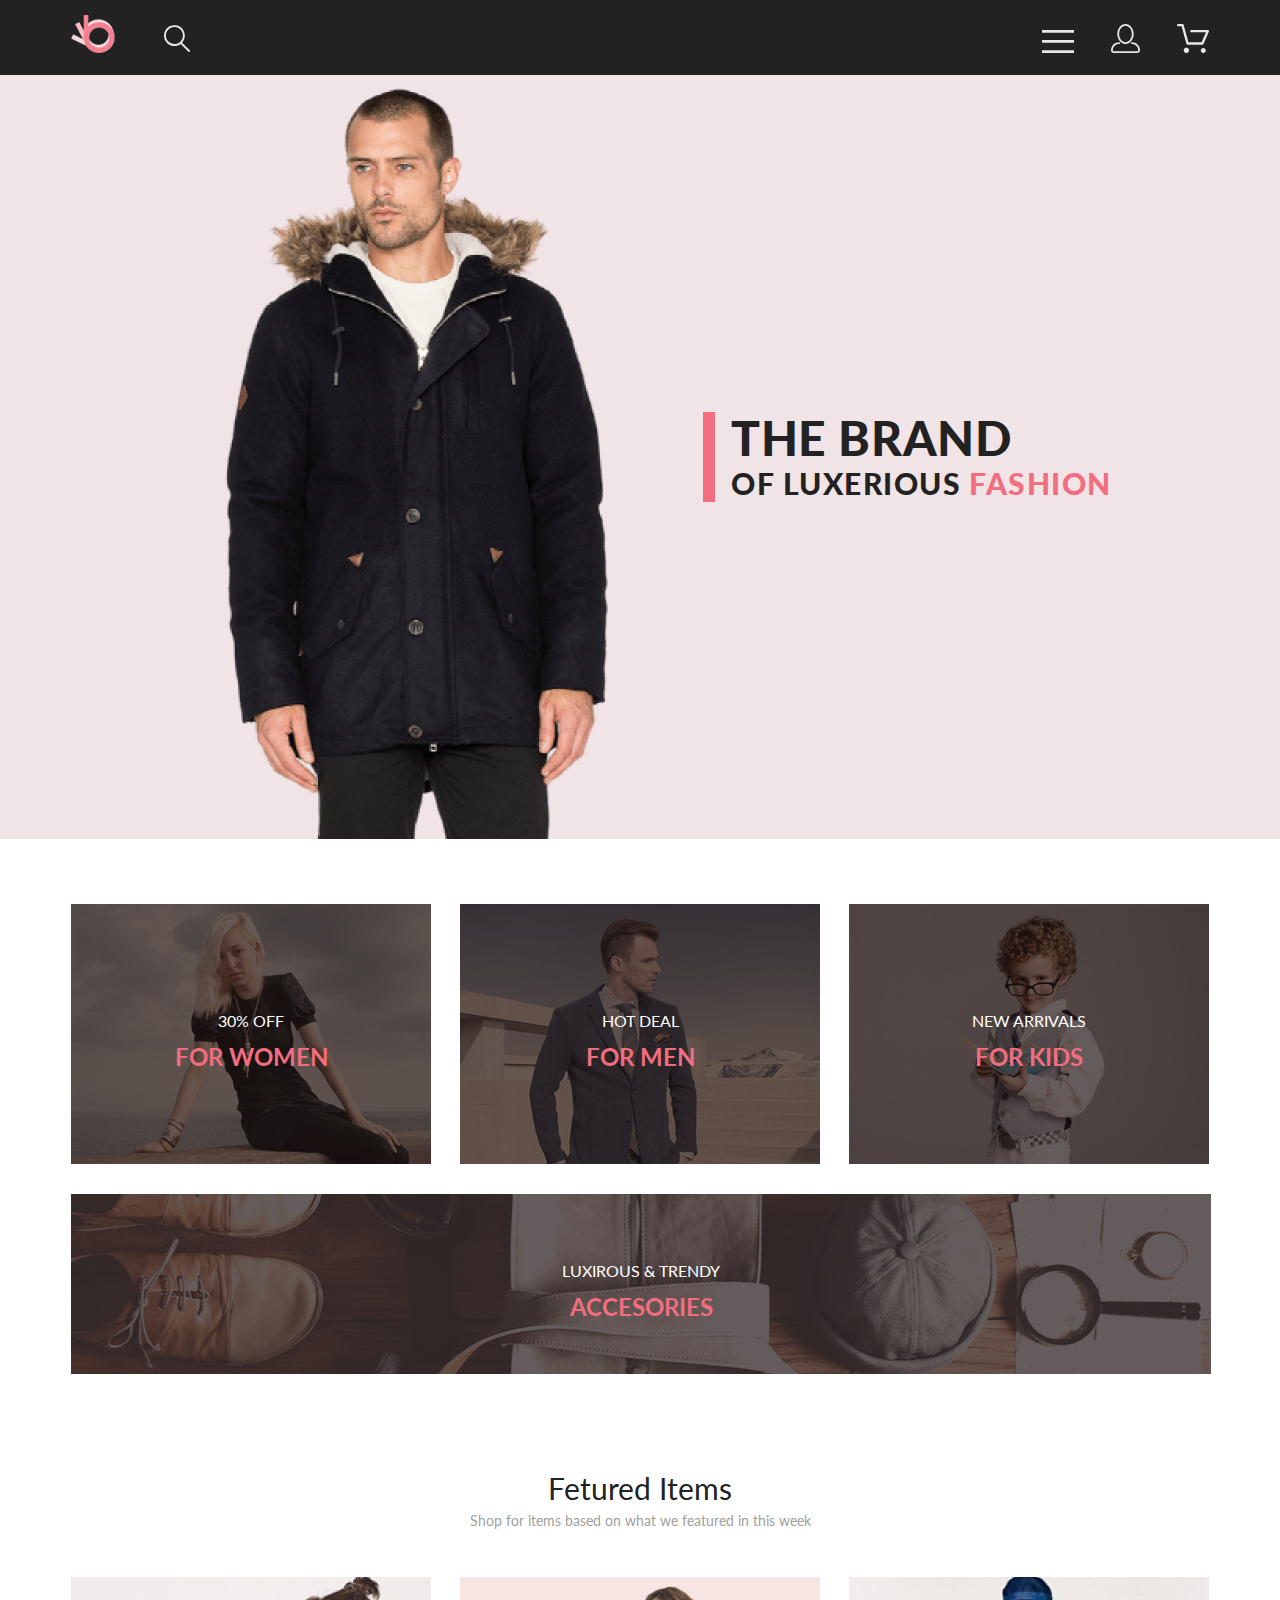
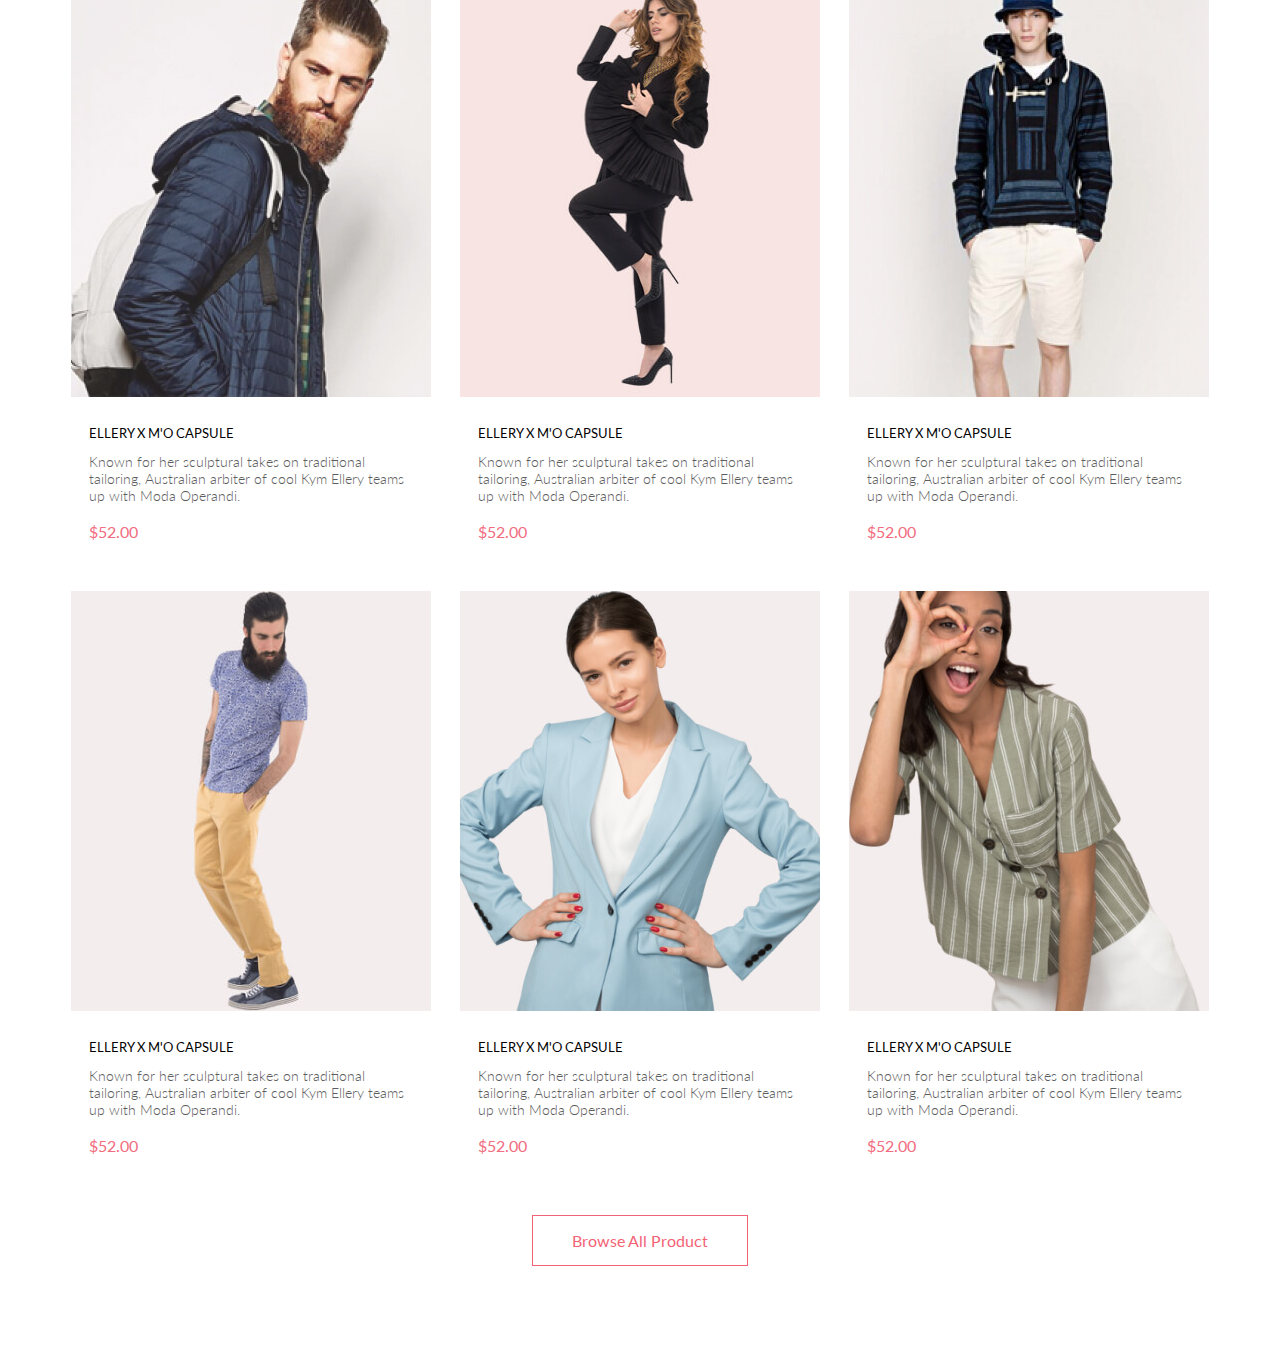
==== index.html @ b32abc44 "lesson-1" ====
<!DOCTYPE html>
<html lang="en">
<head>
    <meta charset="UTF-8">
    <meta http-equiv="X-UA-Compatible" content="IE=edge">
    <meta name="viewport" content="width=device-width, initial-scale=1.0">
    <title>THE BRAND OF LUXERIOUS FASHION</title>
    <link rel="preconnect" href="https://fonts.gstatic.com">
    <link href="https://fonts.googleapis.com/css2?family=Lato:wght@300;400;900&display=swap" rel="stylesheet">
    <link rel="stylesheet" href="css/style.css">
</head>
<body>
    <header class="header center">
        <div class="header__left">
            <a href="#" class="logo"><img src="img/logo.png" alt="logo"></a>
            <svg width="27" height="28" viewBox="0 0 27 28" fill="none" xmlns="http://www.w3.org/2000/svg">
                <path d="M19.0596 17.6259C20.6713 15.8658 21.6282 13.6048 21.7698 11.2225C21.9113 8.84018 21.2288 6.48173 19.8369 4.54318C18.445 2.60463 16.4285 1.20404 14.126 0.576619C11.8234 -0.0508009 9.3751 0.13316 7.19217 1.09761C5.00923 2.06205 3.22463 3.74825 2.13804 5.87302C1.05145 7.9978 0.729054 10.4318 1.225 12.7661C1.72094 15.1005 3.00501 17.1932 4.86158 18.6927C6.71814 20.1922 9.03413 21.0072 11.4206 21.0009C13.673 21.004 15.8645 20.27 17.6606 18.9109L25.4086 26.7179C25.4941 26.807 25.5965 26.8781 25.7099 26.927C25.8232 26.9759 25.9452 27.0017 26.0686 27.0029C26.1923 27.0033 26.3148 26.9782 26.4283 26.9292C26.5419 26.8801 26.6441 26.8082 26.7286 26.7179C26.9025 26.537 26.9997 26.2958 26.9997 26.0449C26.9997 25.794 26.9025 25.5528 26.7286 25.3719L19.0596 17.6259ZM2.88662 10.5009C2.89946 8.81563 3.41094 7.17187 4.35659 5.77685C5.30224 4.38183 6.63972 3.29801 8.20044 2.662C9.76115 2.02599 11.4752 1.86627 13.1266 2.20298C14.7779 2.53969 16.2926 3.35775 17.4797 4.55404C18.6668 5.75033 19.4732 7.27129 19.7972 8.92519C20.1212 10.5791 19.9483 12.2919 19.3002 13.8476C18.6522 15.4034 17.5581 16.7325 16.1559 17.6674C14.7536 18.6023 13.1059 19.1011 11.4206 19.1009C9.14916 19.0901 6.97482 18.1784 5.37484 16.566C3.77486 14.9537 2.87998 12.7724 2.88662 10.5009Z" fill="#E8E8E8"/>
            </svg>
        </div>
        <div class="header__right">
            <svg width="32" height="23" viewBox="0 0 32 23" fill="none" xmlns="http://www.w3.org/2000/svg">
                <path d="M0 23V20.31H32V23H0ZM0 12.76V10.07H32V12.76H0ZM0 2.69V0H32V2.69H0Z" fill="#E8E8E8"/>
            </svg>
            <svg width="29" height="29" viewBox="0 0 29 29" fill="none" xmlns="http://www.w3.org/2000/svg">
                <path d="M14.5 19.937C19 19.937 22.656 15.464 22.656 9.968C22.656 4.472 19 0 14.5 0C13.3631 0.0217413 12.2463 0.303398 11.2351 0.823397C10.2239 1.34339 9.34507 2.08794 8.66602 3C7.12663 4.99573 6.30819 7.45381 6.34399 9.974C6.34399 15.465 10 19.937 14.5 19.937ZM14.5 1.813C18 1.813 20.844 5.472 20.844 9.969C20.844 14.466 17.998 18.125 14.5 18.125C11.002 18.125 8.15603 14.465 8.15503 9.969C8.15403 5.473 11 1.813 14.5 1.813ZM20.844 18.125C20.6036 18.125 20.373 18.2205 20.203 18.3905C20.033 18.5605 19.9375 18.7911 19.9375 19.0315C19.9375 19.2719 20.033 19.5025 20.203 19.6725C20.373 19.8425 20.6036 19.938 20.844 19.938C22.526 19.9399 24.1386 20.6088 25.3279 21.7982C26.5172 22.9875 27.1861 24.6 27.188 26.282C27.1875 26.5221 27.0918 26.7523 26.922 26.9221C26.7522 27.0918 26.5221 27.1875 26.282 27.188H2.71997C2.47985 27.1875 2.24975 27.0918 2.07996 26.9221C1.91016 26.7523 1.81449 26.5221 1.81396 26.282C1.81608 24.6001 2.48517 22.9877 3.67444 21.7985C4.86371 20.6092 6.47608 19.9401 8.15796 19.938C8.39824 19.938 8.62868 19.8425 8.79858 19.6726C8.96849 19.5027 9.06396 19.2723 9.06396 19.032C9.06396 18.7917 8.96849 18.5613 8.79858 18.3914C8.62868 18.2215 8.39824 18.126 8.15796 18.126C5.99541 18.1279 3.92201 18.9875 2.39258 20.5164C0.863144 22.0453 0.00264777 24.1185 0 26.281C0.000794067 27.0019 0.287502 27.693 0.797241 28.2027C1.30698 28.7125 1.99811 28.9992 2.71899 29H26.282C27.0027 28.9989 27.6936 28.7121 28.2031 28.2024C28.7126 27.6927 28.9992 27.0017 29 26.281C28.9974 24.1187 28.1372 22.0457 26.6083 20.5168C25.0793 18.9878 23.0063 18.1276 20.844 18.125Z" fill="#E8E8E8"/>
            </svg>
            <svg width="32" height="29" viewBox="0 0 32 29" fill="none" xmlns="http://www.w3.org/2000/svg">
                <path d="M26.2009 29C25.5532 28.9738 24.9415 28.6948 24.4972 28.2227C24.0529 27.7506 23.8114 27.1232 23.8245 26.475C23.8376 25.8269 24.1043 25.2097 24.5673 24.7559C25.0303 24.3022 25.6527 24.048 26.301 24.048C26.9493 24.048 27.5717 24.3022 28.0347 24.7559C28.4977 25.2097 28.7644 25.8269 28.7775 26.475C28.7906 27.1232 28.549 27.7506 28.1047 28.2227C27.6604 28.6948 27.0488 28.9738 26.401 29H26.2009ZM6.75293 26.32C6.75293 25.79 6.91011 25.2718 7.20459 24.8311C7.49907 24.3904 7.91764 24.0469 8.40735 23.844C8.89705 23.6412 9.43594 23.5881 9.95581 23.6915C10.4757 23.7949 10.9532 24.0502 11.328 24.425C11.7028 24.7998 11.9581 25.2773 12.0615 25.7972C12.1649 26.317 12.1118 26.8559 11.9089 27.3456C11.7061 27.8353 11.3626 28.2539 10.9219 28.5483C10.4812 28.8428 9.96304 29 9.43298 29C9.08087 29.0003 8.73212 28.9311 8.40674 28.7966C8.08136 28.662 7.78569 28.4646 7.53662 28.2158C7.28755 27.9669 7.09001 27.6713 6.9552 27.3461C6.82039 27.0208 6.75098 26.6721 6.75098 26.32H6.75293ZM10.553 20.686C10.2935 20.6868 10.0409 20.6024 9.83411 20.4457C9.62727 20.2891 9.47758 20.0689 9.40796 19.819L4.57495 2.36401H1.18201C0.868521 2.36401 0.567859 2.23947 0.346191 2.01781C0.124523 1.79614 0 1.49549 0 1.18201C0 0.868519 0.124523 0.567873 0.346191 0.346205C0.567859 0.124537 0.868521 5.81268e-06 1.18201 5.81268e-06H5.46301C5.7225 -0.00080736 5.97504 0.0837201 6.18176 0.240568C6.38848 0.397416 6.53784 0.617884 6.60693 0.868006L11.4399 18.323H24.6179L29.001 8.27501H14.401C14.2428 8.27961 14.0854 8.25242 13.9379 8.19507C13.7904 8.13771 13.6559 8.05134 13.5424 7.94108C13.4288 7.83082 13.3386 7.69891 13.277 7.55315C13.2154 7.40739 13.1836 7.25075 13.1836 7.0925C13.1836 6.93426 13.2154 6.77762 13.277 6.63186C13.3386 6.4861 13.4288 6.35419 13.5424 6.24393C13.6559 6.13367 13.7904 6.0473 13.9379 5.98994C14.0854 5.93259 14.2428 5.90541 14.401 5.91001H30.814C31.0097 5.90996 31.2022 5.95866 31.3744 6.05172C31.5465 6.14478 31.6928 6.27926 31.7999 6.44301C31.9078 6.60729 31.9734 6.79569 31.9908 6.99145C32.0083 7.18721 31.9771 7.38424 31.9 7.565L26.495 19.977C26.4026 20.1876 26.251 20.3668 26.0585 20.4927C25.866 20.6186 25.641 20.6858 25.411 20.686H10.553Z" fill="#E8E8E8"/>
            </svg>
        </div>
    </header>
    <section class="preview">
        <div class="preview__container">
            <h1 class="preview__heading"><span class="up-case">THE BRAND</span><br><span class="normal-case">OF LUXERIOUS</span> <span class="normal-case pink">FASHION</span></h1>
        </div>
    </section>
    <section class="deals center">
        <div class="deals__elements">
            <a href="#">
                <div class="deals__element-small deals__element_women">
                    <h1 class="deals__heading"><span class="deals__info">30% OFF</span><br><span class="deals__category pink">FOR WOMEN</span></h1>
                </div>
            </a>
            <a href="#">
                <div class="deals__element-small deals__element_men">
                    <h1 class="deals__heading"><span class="deals__info">HOT DEAL</span><br><span class="deals__category pink">FOR MEN</span></h1>
                </div>
            </a>
            <a href="#">
                <div class="deals__element-small deals__element_kids">
                    <h1 class="deals__heading"><span class="deals__info">NEW ARRIVALS</span><br><span class="deals__category pink">FOR KIDS</span></h1>
                </div>
            </a>
        </div>
        <div class="deals__elements">
            <a href="#">
                <div class="deals__element-big deals__element_accesories">
                    <h1 class="deals__heading"><span class="deals__info">LUXIROUS & TRENDY</span><br><span class="deals__category pink">ACCESORIES</span></h1>
                </div>
            </a>
        </div>
    </section>
    <section class="products center">
        <h2 class="products__heading">Fetured Items</h2>
        <p class="products__text">Shop for items based on what we featured in this week</p>
        <div class="products__box">
            <div class="product">
                <img src="img/products/product_1.jpg" alt="product_img" class="product__img">
                <h3 class="product__heading">ELLERY X M'O CAPSULE</h3>
                <p class="product__description">Known for her sculptural takes on traditional tailoring, Australian arbiter of cool Kym Ellery teams up with Moda Operandi.</p>
                <p class="product__price pink">$52.00</p>
            </div>
            <div class="product">
                <img src="img/products/product_2.jpg" alt="product_img" class="product__img">
                <h3 class="product__heading">ELLERY X M'O CAPSULE</h3>
                <p class="product__description">Known for her sculptural takes on traditional tailoring, Australian arbiter of cool Kym Ellery teams up with Moda Operandi.</p>
                <p class="product__price pink">$52.00</p>
            </div>
            <div class="product">
                <img src="img/products/product_3.jpg" alt="product_img" class="product__img">
                <h3 class="product__heading">ELLERY X M'O CAPSULE</h3>
                <p class="product__description">Known for her sculptural takes on traditional tailoring, Australian arbiter of cool Kym Ellery teams up with Moda Operandi.</p>
                <p class="product__price pink">$52.00</p>
            </div>
            <div class="product">
                <img src="img/products/product_4.jpg" alt="product_img" class="product__img">
                <h3 class="product__heading">ELLERY X M'O CAPSULE</h3>
                <p class="product__description">Known for her sculptural takes on traditional tailoring, Australian arbiter of cool Kym Ellery teams up with Moda Operandi.</p>
                <p class="product__price pink">$52.00</p>
            </div>
            <div class="product">
                <img src="img/products/product_5.jpg" alt="product_img" class="product__img">
                <h3 class="product__heading">ELLERY X M'O CAPSULE</h3>
                <p class="product__description">Known for her sculptural takes on traditional tailoring, Australian arbiter of cool Kym Ellery teams up with Moda Operandi.</p>
                <p class="product__price pink">$52.00</p>
            </div>
            <div class="product">
                <img src="img/products/product_6.jpg" alt="product_img" class="product__img">
                <h3 class="product__heading">ELLERY X M'O CAPSULE</h3>
                <p class="product__description">Known for her sculptural takes on traditional tailoring, Australian arbiter of cool Kym Ellery teams up with Moda Operandi.</p>
                <p class="product__price pink">$52.00</p>
            </div>
        </div>
        <div class="ta-center">
            <a href="#" class="button-link products__button">Browse All Product</a>
        </div>
    </section>
</body>
</html>
---- css/style.css ----
* {
    margin: 0;
    padding: 0;
    box-sizing: border-box;
}

.center {
    padding-left: calc(50% - 569px);
    padding-right: calc(50% - 569px);
}

.center_wide {
    padding-left: calc(50% - 800px);
    padding-right: calc(50% - 800px);
}

.ta-center {
    text-align: center;
}

body {
    font-family: 'Lato', sans-serif;
}


/* --ALL PAGES-- */

.button-link {
    font-weight: normal;
    font-size: 16px;
    line-height: 19px;
    color: #F26376;
    text-decoration: none;
    padding: 15px 39px;
    border: 1px solid #F26376;
}

/* --HEADER-- */

.header {
    height: 75px;
    padding-bottom: 19px;
    display: flex;
    justify-content: space-between;
    align-items: flex-end;
    background: #222222;
}

.header__left > :not(:first-child) {
    margin-left: 44px;
}

.header__right > svg:not(:last-child) {
    margin-right: 33px;
}

.logo {
    display: inline-block;
}

/* --PREVIEW-- */

.preview {
    height: 764px;
    background: #F1E4E6;
}

.preview__container {
    width: 100%;
    height: 100%;
    padding-left: calc(50% + 63px);
    background-image: url(../img/preview.png);
    background-repeat: no-repeat;
    background-size: contain;
    display: flex;
    align-items: center;
}

.preview__heading {
    font-weight: 900;
    color: #222222;
    border-left: 12px solid #F16D7F;
    padding-left: 16px;
}

.up-case {
    font-size: 48px;
    line-height: 51px;
    letter-spacing: 0.6px;
}

.normal-case {
    font-size: 30px;
    letter-spacing: 1.5px;
}

.pink {
    color: #F16D7F;
}

/* --DEALS-- */

.deals {
    padding-top: 65px;
    padding-bottom: 65px;
}

.deals > :not(:last-child) {
    margin-bottom: 30px;
}

.deals__elements {
    display: flex;
    justify-content: space-between;
}

.deals__elements a {
    text-decoration: none;
}

.deals__element-small {
    width: 360px;
    height: 260px;
}

.deals__element-big {
    width: 1140px;
    height: 180px;
}

.deals__element-small,
.deals__element-big {
    background-size: cover;
    background: rgba(33, 22, 22, 0.7);
    display: flex;
    justify-content: center;
    align-items: center;
}

.deals__element_women {
    background-image: url(../img/deals_women.jpg);
}

.deals__element_men {
    background-image: url(../img/deals_men.jpg);
}

.deals__element_kids {
    background-image: url(../img/deals_kids.jpg);
}

.deals__element_accesories {
    background-image: url(../img/deals_accesories.jpg);
}

.deals__heading {
    text-align: center;
}

.deals__info {
    font-weight: normal;
    font-size: 16px;
    color: #FFFFFF;
}

.deals__category {
    font-size: 24px;
}

/* --PRODUCTS-- */

.products {
    padding-top: 31px;
    padding-bottom: 95px;
}

.products__heading {
    margin-bottom: 6px;
    font-weight: normal;
    font-size: 30px;
    line-height: 36px;
    color: #222222;
    text-align: center;
}

.products__text {
    font-size: 14px;
    line-height: 17px;
    color: #9F9F9F;
    text-align: center;
}

.products__box {
    margin-top: 48px;
    display: flex;
    flex-wrap: wrap;
    justify-content: space-between;
}

.product {
    width: 360px;
    margin-bottom: 30px;
}

.product__heading,
.product__description,
.product__price {
    margin-left: 18px;
    margin-right: 18px;
}

.product__heading {
    margin-top: 25px;
    margin-bottom: 12px;
    font-weight: normal;
    font-size: 13px;
    line-height: 16px;
}

.product__description {
    font-weight: 300;
    font-size: 14px;
    line-height: 17px;
    color: #5D5D5D;
}

.product__price {
    margin-top: 18px;
    margin-bottom: 20px;
    font-size: 16px;
    line-height: 19px;
}

.products__button {
    display: inline-block;
    margin: 10px auto 0;
}
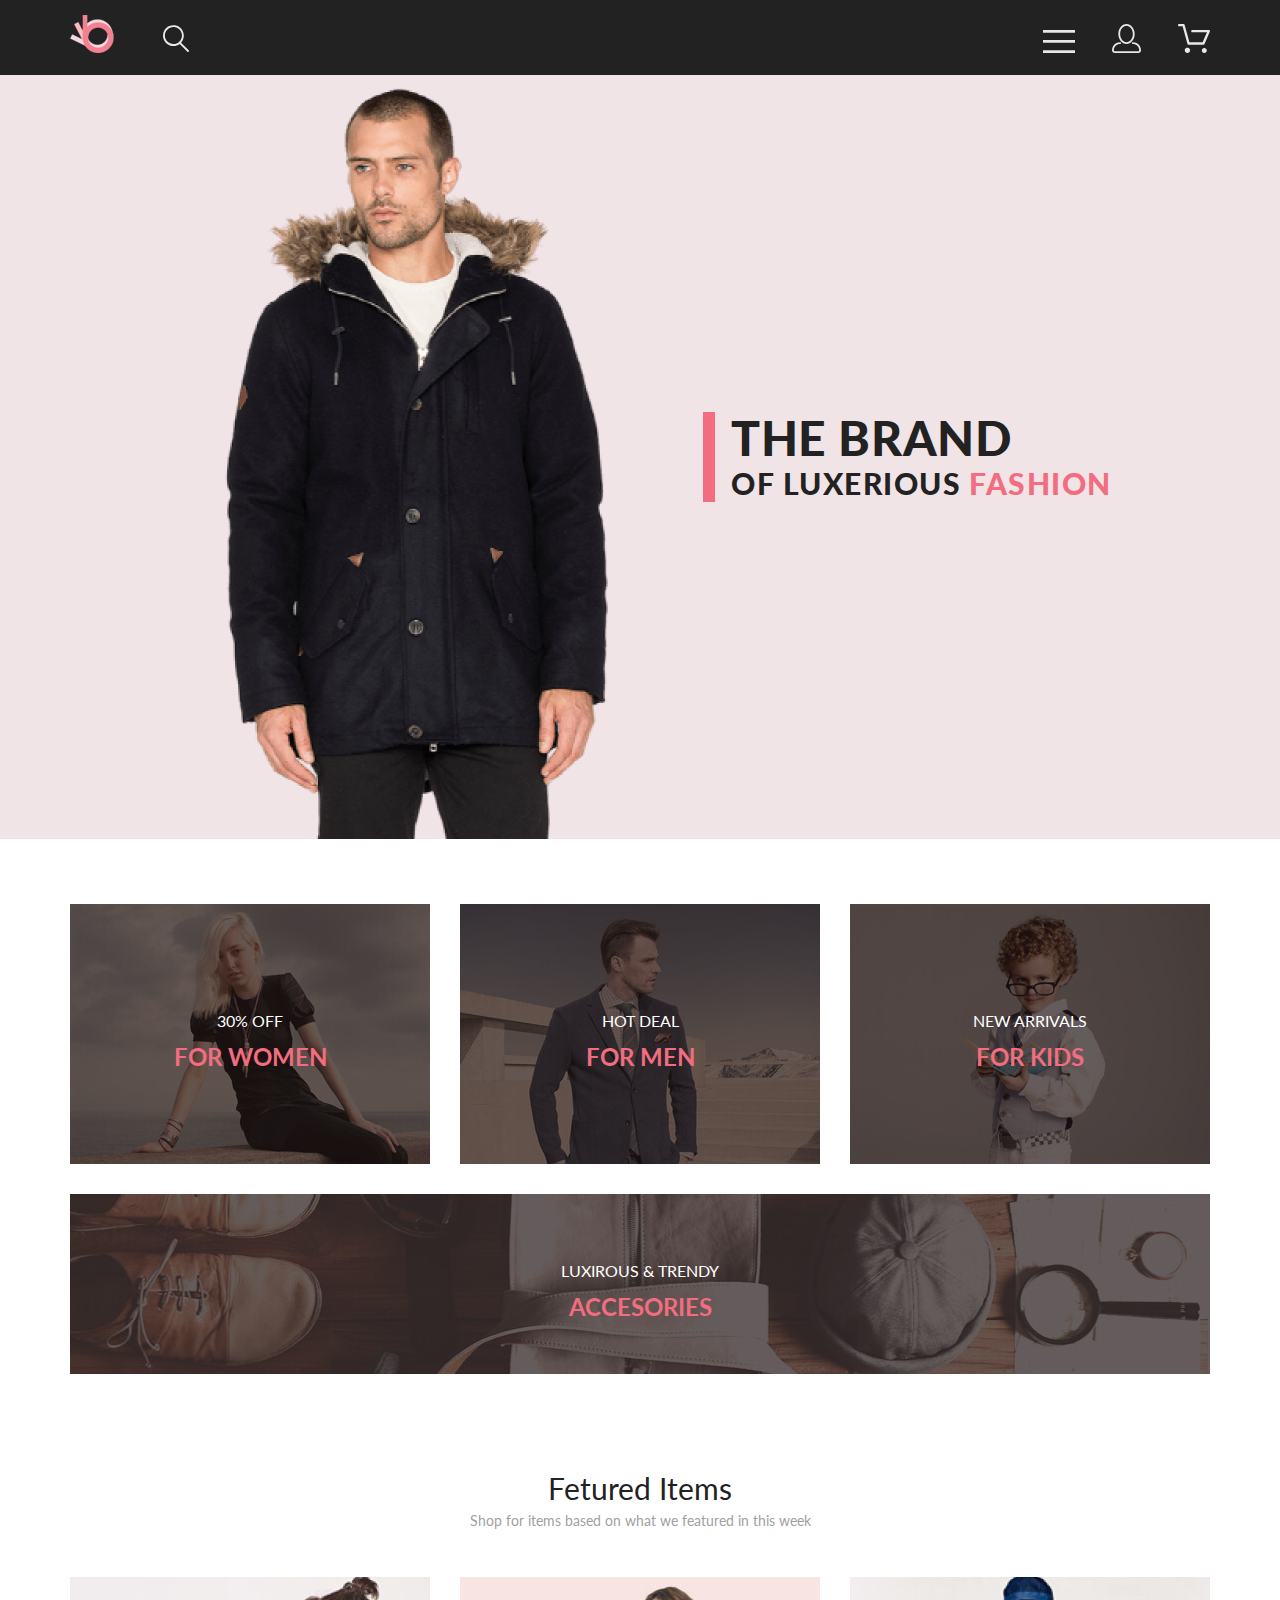
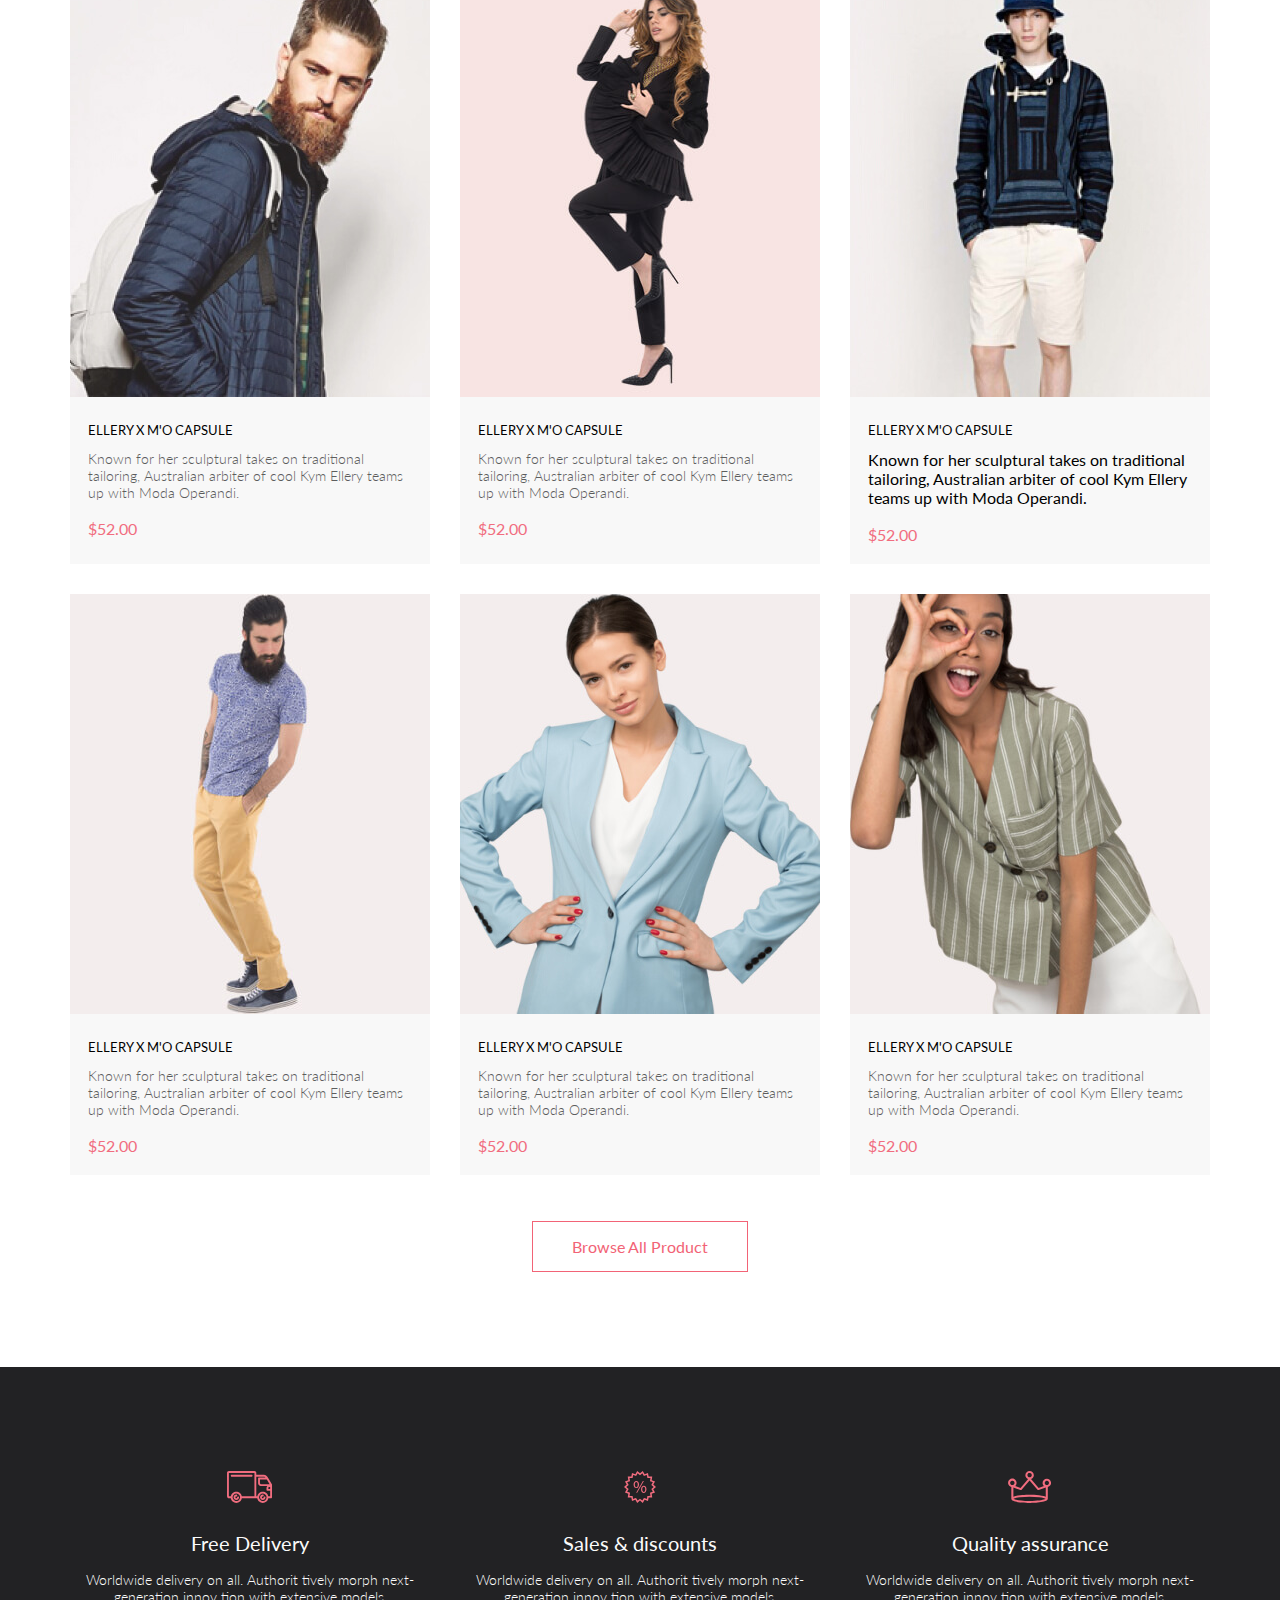
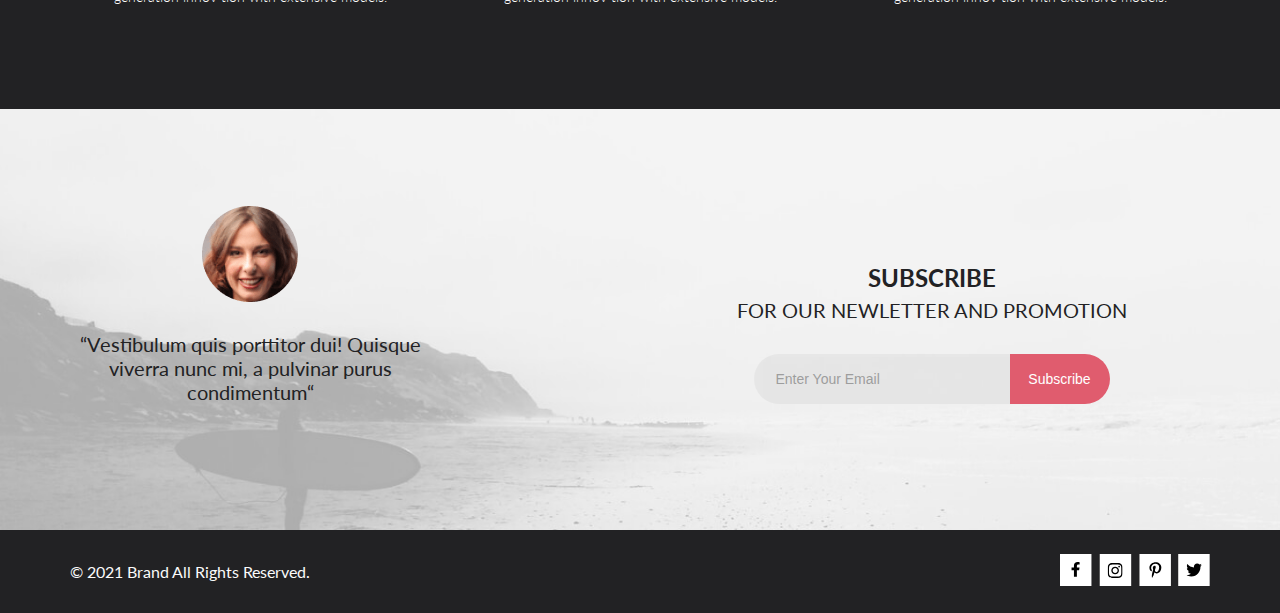
==== commit 86844389: "lesson-2" ====
--- a/index.html
+++ b/index.html
@@ -64,46 +64,181 @@
         <h2 class="products__heading">Fetured Items</h2>
         <p class="products__text">Shop for items based on what we featured in this week</p>
         <div class="products__box">
-            <div class="product">
-                <img src="img/products/product_1.jpg" alt="product_img" class="product__img">
-                <h3 class="product__heading">ELLERY X M'O CAPSULE</h3>
-                <p class="product__description">Known for her sculptural takes on traditional tailoring, Australian arbiter of cool Kym Ellery teams up with Moda Operandi.</p>
-                <p class="product__price pink">$52.00</p>
-            </div>
-            <div class="product">
-                <img src="img/products/product_2.jpg" alt="product_img" class="product__img">
-                <h3 class="product__heading">ELLERY X M'O CAPSULE</h3>
-                <p class="product__description">Known for her sculptural takes on traditional tailoring, Australian arbiter of cool Kym Ellery teams up with Moda Operandi.</p>
-                <p class="product__price pink">$52.00</p>
-            </div>
-            <div class="product">
-                <img src="img/products/product_3.jpg" alt="product_img" class="product__img">
-                <h3 class="product__heading">ELLERY X M'O CAPSULE</h3>
-                <p class="product__description">Known for her sculptural takes on traditional tailoring, Australian arbiter of cool Kym Ellery teams up with Moda Operandi.</p>
-                <p class="product__price pink">$52.00</p>
-            </div>
-            <div class="product">
-                <img src="img/products/product_4.jpg" alt="product_img" class="product__img">
-                <h3 class="product__heading">ELLERY X M'O CAPSULE</h3>
-                <p class="product__description">Known for her sculptural takes on traditional tailoring, Australian arbiter of cool Kym Ellery teams up with Moda Operandi.</p>
-                <p class="product__price pink">$52.00</p>
-            </div>
-            <div class="product">
-                <img src="img/products/product_5.jpg" alt="product_img" class="product__img">
-                <h3 class="product__heading">ELLERY X M'O CAPSULE</h3>
-                <p class="product__description">Known for her sculptural takes on traditional tailoring, Australian arbiter of cool Kym Ellery teams up with Moda Operandi.</p>
-                <p class="product__price pink">$52.00</p>
-            </div>
-            <div class="product">
-                <img src="img/products/product_6.jpg" alt="product_img" class="product__img">
-                <h3 class="product__heading">ELLERY X M'O CAPSULE</h3>
-                <p class="product__description">Known for her sculptural takes on traditional tailoring, Australian arbiter of cool Kym Ellery teams up with Moda Operandi.</p>
-                <p class="product__price pink">$52.00</p>
+            <div class="product__card">
+                <a href="#"><img src="img/products/product_1.jpg" alt="product_img" class="product__img"></a>
+                <div class="product__info">
+                    <a class="product__name" href="#">ELLERY X M'O CAPSULE</a>
+                    <p class="product__description">Known for her sculptural takes on traditional tailoring, Australian arbiter of cool Kym Ellery teams up with Moda Operandi.</p>
+                    <p class="product__price pink">$52.00</p>
+                    <a href="#" class="add-to-cart">
+                        <svg width="27" height="25" viewBox="0 0 27 25" fill="none" xmlns="http://www.w3.org/2000/svg">
+                            <path d="M21.876 22.2662C21.921 22.2549 21.9423 22.2339 21.96 22.2129C21.9678 22.2037 21.9756 22.1946 21.9835 22.1855C22.02 22.1438 22.0233 22.0553 22.0224 22.0105C22.0092 21.9044 21.9185 21.8315 21.8412 21.8315C21.8375 21.8315 21.8336 21.8317 21.8312 21.8318C21.7531 21.8372 21.6653 21.9409 21.6719 22.0625C21.6813 22.1793 21.7675 22.2662 21.8392 22.2662H21.876ZM8.21954 22.2599C8.31873 22.2599 8.39935 22.1655 8.39935 22.0496C8.39935 21.9341 8.31873 21.8401 8.21954 21.8401C8.12042 21.8401 8.03973 21.9341 8.03973 22.0496C8.03973 22.1655 8.12042 22.2599 8.21954 22.2599ZM21.9995 24.2662C21.9517 24.2662 21.8878 24.2662 21.8392 24.2662C20.7017 24.2662 19.7567 23.3545 19.6765 22.198C19.5964 20.9929 20.4937 19.9183 21.6953 19.8364C21.7441 19.8331 21.7928 19.8315 21.8412 19.8315C22.9799 19.8315 23.9413 20.7324 24.019 21.8884C24.0505 22.4915 23.8741 23.0612 23.4898 23.5012C23.1055 23.9575 22.5764 24.2177 21.9995 24.2662ZM8.21954 24.2599C7.01532 24.2599 6.03973 23.2709 6.03973 22.0496C6.03973 20.8291 7.01532 19.8401 8.21954 19.8401C9.42371 19.8401 10.3994 20.8291 10.3994 22.0496C10.3994 23.2709 9.42371 24.2599 8.21954 24.2599ZM21.1984 17.3938H9.13306C8.70013 17.3938 8.31586 17.1005 8.20331 16.6775L4.27753 2.24768H1.52173C0.993408 2.24768 0.560547 1.80859 0.560547 1.27039C0.560547 0.733032 0.993408 0.292969 1.52173 0.292969H4.99933C5.43134 0.292969 5.81561 0.586304 5.9281 1.01025L9.85394 15.4391H20.5576L24.1144 7.13379H12.2578C11.7286 7.13379 11.2957 6.69373 11.2957 6.15649C11.2957 5.61914 11.7286 5.17908 12.2578 5.17908H25.5886C25.9091 5.17908 26.2141 5.34192 26.3896 5.61914C26.566 5.89539 26.5984 6.23743 26.4697 6.547L22.0795 16.807C21.9193 17.1653 21.5827 17.3938 21.1984 17.3938Z" fill="white"/>
+                        </svg>
+                        Add to Cart                            
+                    </a>
+                </div>
+            </div>
+            <div class="product__card">
+                <a href="#"><img src="img/products/product_2.jpg" alt="product_img" class="product__img"></a>
+                <div class="product__info">
+                    <a class="product__name"  href="#">ELLERY X M'O CAPSULE</a>
+                    <p class="product__description">Known for her sculptural takes on traditional tailoring, Australian arbiter of cool Kym Ellery teams up with Moda Operandi.</p>
+                    <p class="product__price pink">$52.00</p>
+                    <a href="#" class="add-to-cart">
+                        <svg width="27" height="25" viewBox="0 0 27 25" fill="none" xmlns="http://www.w3.org/2000/svg">
+                            <path d="M21.876 22.2662C21.921 22.2549 21.9423 22.2339 21.96 22.2129C21.9678 22.2037 21.9756 22.1946 21.9835 22.1855C22.02 22.1438 22.0233 22.0553 22.0224 22.0105C22.0092 21.9044 21.9185 21.8315 21.8412 21.8315C21.8375 21.8315 21.8336 21.8317 21.8312 21.8318C21.7531 21.8372 21.6653 21.9409 21.6719 22.0625C21.6813 22.1793 21.7675 22.2662 21.8392 22.2662H21.876ZM8.21954 22.2599C8.31873 22.2599 8.39935 22.1655 8.39935 22.0496C8.39935 21.9341 8.31873 21.8401 8.21954 21.8401C8.12042 21.8401 8.03973 21.9341 8.03973 22.0496C8.03973 22.1655 8.12042 22.2599 8.21954 22.2599ZM21.9995 24.2662C21.9517 24.2662 21.8878 24.2662 21.8392 24.2662C20.7017 24.2662 19.7567 23.3545 19.6765 22.198C19.5964 20.9929 20.4937 19.9183 21.6953 19.8364C21.7441 19.8331 21.7928 19.8315 21.8412 19.8315C22.9799 19.8315 23.9413 20.7324 24.019 21.8884C24.0505 22.4915 23.8741 23.0612 23.4898 23.5012C23.1055 23.9575 22.5764 24.2177 21.9995 24.2662ZM8.21954 24.2599C7.01532 24.2599 6.03973 23.2709 6.03973 22.0496C6.03973 20.8291 7.01532 19.8401 8.21954 19.8401C9.42371 19.8401 10.3994 20.8291 10.3994 22.0496C10.3994 23.2709 9.42371 24.2599 8.21954 24.2599ZM21.1984 17.3938H9.13306C8.70013 17.3938 8.31586 17.1005 8.20331 16.6775L4.27753 2.24768H1.52173C0.993408 2.24768 0.560547 1.80859 0.560547 1.27039C0.560547 0.733032 0.993408 0.292969 1.52173 0.292969H4.99933C5.43134 0.292969 5.81561 0.586304 5.9281 1.01025L9.85394 15.4391H20.5576L24.1144 7.13379H12.2578C11.7286 7.13379 11.2957 6.69373 11.2957 6.15649C11.2957 5.61914 11.7286 5.17908 12.2578 5.17908H25.5886C25.9091 5.17908 26.2141 5.34192 26.3896 5.61914C26.566 5.89539 26.5984 6.23743 26.4697 6.547L22.0795 16.807C21.9193 17.1653 21.5827 17.3938 21.1984 17.3938Z" fill="white"/>
+                        </svg>
+                        Add to Cart                            
+                    </a>
+                </div>
+            </div>
+            <div class="product__card">
+                <a href="#"><img src="img/products/product_3.jpg" alt="product_img" class="product__img"></a>
+                <div class="product__info">
+                    <a class="product__name" href="#">ELLERY X M'O CAPSULE</a>
+                    <p class="product__description"></p>Known for her sculptural takes on traditional tailoring, Australian arbiter of cool Kym Ellery teams up with Moda Operandi.</p>
+                    <p class="product__price pink">$52.00</p>
+                    <a href="#" class="add-to-cart">
+                        <svg width="27" height="25" viewBox="0 0 27 25" fill="none" xmlns="http://www.w3.org/2000/svg">
+                            <path d="M21.876 22.2662C21.921 22.2549 21.9423 22.2339 21.96 22.2129C21.9678 22.2037 21.9756 22.1946 21.9835 22.1855C22.02 22.1438 22.0233 22.0553 22.0224 22.0105C22.0092 21.9044 21.9185 21.8315 21.8412 21.8315C21.8375 21.8315 21.8336 21.8317 21.8312 21.8318C21.7531 21.8372 21.6653 21.9409 21.6719 22.0625C21.6813 22.1793 21.7675 22.2662 21.8392 22.2662H21.876ZM8.21954 22.2599C8.31873 22.2599 8.39935 22.1655 8.39935 22.0496C8.39935 21.9341 8.31873 21.8401 8.21954 21.8401C8.12042 21.8401 8.03973 21.9341 8.03973 22.0496C8.03973 22.1655 8.12042 22.2599 8.21954 22.2599ZM21.9995 24.2662C21.9517 24.2662 21.8878 24.2662 21.8392 24.2662C20.7017 24.2662 19.7567 23.3545 19.6765 22.198C19.5964 20.9929 20.4937 19.9183 21.6953 19.8364C21.7441 19.8331 21.7928 19.8315 21.8412 19.8315C22.9799 19.8315 23.9413 20.7324 24.019 21.8884C24.0505 22.4915 23.8741 23.0612 23.4898 23.5012C23.1055 23.9575 22.5764 24.2177 21.9995 24.2662ZM8.21954 24.2599C7.01532 24.2599 6.03973 23.2709 6.03973 22.0496C6.03973 20.8291 7.01532 19.8401 8.21954 19.8401C9.42371 19.8401 10.3994 20.8291 10.3994 22.0496C10.3994 23.2709 9.42371 24.2599 8.21954 24.2599ZM21.1984 17.3938H9.13306C8.70013 17.3938 8.31586 17.1005 8.20331 16.6775L4.27753 2.24768H1.52173C0.993408 2.24768 0.560547 1.80859 0.560547 1.27039C0.560547 0.733032 0.993408 0.292969 1.52173 0.292969H4.99933C5.43134 0.292969 5.81561 0.586304 5.9281 1.01025L9.85394 15.4391H20.5576L24.1144 7.13379H12.2578C11.7286 7.13379 11.2957 6.69373 11.2957 6.15649C11.2957 5.61914 11.7286 5.17908 12.2578 5.17908H25.5886C25.9091 5.17908 26.2141 5.34192 26.3896 5.61914C26.566 5.89539 26.5984 6.23743 26.4697 6.547L22.0795 16.807C21.9193 17.1653 21.5827 17.3938 21.1984 17.3938Z" fill="white"/>
+                        </svg>
+                        Add to Cart                            
+                    </a>
+                </div>
+            </div>
+            <div class="product__card">
+                <a href="#"><img src="img/products/product_4.jpg" alt="product_img" class="product__img"></a>
+                <div class="product__info">
+                    <a class="product__name"  href="#">ELLERY X M'O CAPSULE</a>
+                    <p class="product__description">Known for her sculptural takes on traditional tailoring, Australian arbiter of cool Kym Ellery teams up with Moda Operandi.</p>
+                    <p class="product__price pink">$52.00</p>
+                    <a href="#" class="add-to-cart">
+                        <svg width="27" height="25" viewBox="0 0 27 25" fill="none" xmlns="http://www.w3.org/2000/svg">
+                            <path d="M21.876 22.2662C21.921 22.2549 21.9423 22.2339 21.96 22.2129C21.9678 22.2037 21.9756 22.1946 21.9835 22.1855C22.02 22.1438 22.0233 22.0553 22.0224 22.0105C22.0092 21.9044 21.9185 21.8315 21.8412 21.8315C21.8375 21.8315 21.8336 21.8317 21.8312 21.8318C21.7531 21.8372 21.6653 21.9409 21.6719 22.0625C21.6813 22.1793 21.7675 22.2662 21.8392 22.2662H21.876ZM8.21954 22.2599C8.31873 22.2599 8.39935 22.1655 8.39935 22.0496C8.39935 21.9341 8.31873 21.8401 8.21954 21.8401C8.12042 21.8401 8.03973 21.9341 8.03973 22.0496C8.03973 22.1655 8.12042 22.2599 8.21954 22.2599ZM21.9995 24.2662C21.9517 24.2662 21.8878 24.2662 21.8392 24.2662C20.7017 24.2662 19.7567 23.3545 19.6765 22.198C19.5964 20.9929 20.4937 19.9183 21.6953 19.8364C21.7441 19.8331 21.7928 19.8315 21.8412 19.8315C22.9799 19.8315 23.9413 20.7324 24.019 21.8884C24.0505 22.4915 23.8741 23.0612 23.4898 23.5012C23.1055 23.9575 22.5764 24.2177 21.9995 24.2662ZM8.21954 24.2599C7.01532 24.2599 6.03973 23.2709 6.03973 22.0496C6.03973 20.8291 7.01532 19.8401 8.21954 19.8401C9.42371 19.8401 10.3994 20.8291 10.3994 22.0496C10.3994 23.2709 9.42371 24.2599 8.21954 24.2599ZM21.1984 17.3938H9.13306C8.70013 17.3938 8.31586 17.1005 8.20331 16.6775L4.27753 2.24768H1.52173C0.993408 2.24768 0.560547 1.80859 0.560547 1.27039C0.560547 0.733032 0.993408 0.292969 1.52173 0.292969H4.99933C5.43134 0.292969 5.81561 0.586304 5.9281 1.01025L9.85394 15.4391H20.5576L24.1144 7.13379H12.2578C11.7286 7.13379 11.2957 6.69373 11.2957 6.15649C11.2957 5.61914 11.7286 5.17908 12.2578 5.17908H25.5886C25.9091 5.17908 26.2141 5.34192 26.3896 5.61914C26.566 5.89539 26.5984 6.23743 26.4697 6.547L22.0795 16.807C21.9193 17.1653 21.5827 17.3938 21.1984 17.3938Z" fill="white"/>
+                        </svg>
+                        Add to Cart                            
+                    </a>
+                </div>
+            </div>
+            <div class="product__card">
+                <a href="#"><img src="img/products/product_5.jpg" alt="product_img" class="product__img"></a>
+                <div class="product__info">
+                    <a class="product__name"  href="#">ELLERY X M'O CAPSULE</a>
+                    <p class="product__description">Known for her sculptural takes on traditional tailoring, Australian arbiter of cool Kym Ellery teams up with Moda Operandi.</p>
+                    <p class="product__price pink">$52.00</p>
+                    <a href="#" class="add-to-cart">
+                        <svg width="27" height="25" viewBox="0 0 27 25" fill="none" xmlns="http://www.w3.org/2000/svg">
+                            <path d="M21.876 22.2662C21.921 22.2549 21.9423 22.2339 21.96 22.2129C21.9678 22.2037 21.9756 22.1946 21.9835 22.1855C22.02 22.1438 22.0233 22.0553 22.0224 22.0105C22.0092 21.9044 21.9185 21.8315 21.8412 21.8315C21.8375 21.8315 21.8336 21.8317 21.8312 21.8318C21.7531 21.8372 21.6653 21.9409 21.6719 22.0625C21.6813 22.1793 21.7675 22.2662 21.8392 22.2662H21.876ZM8.21954 22.2599C8.31873 22.2599 8.39935 22.1655 8.39935 22.0496C8.39935 21.9341 8.31873 21.8401 8.21954 21.8401C8.12042 21.8401 8.03973 21.9341 8.03973 22.0496C8.03973 22.1655 8.12042 22.2599 8.21954 22.2599ZM21.9995 24.2662C21.9517 24.2662 21.8878 24.2662 21.8392 24.2662C20.7017 24.2662 19.7567 23.3545 19.6765 22.198C19.5964 20.9929 20.4937 19.9183 21.6953 19.8364C21.7441 19.8331 21.7928 19.8315 21.8412 19.8315C22.9799 19.8315 23.9413 20.7324 24.019 21.8884C24.0505 22.4915 23.8741 23.0612 23.4898 23.5012C23.1055 23.9575 22.5764 24.2177 21.9995 24.2662ZM8.21954 24.2599C7.01532 24.2599 6.03973 23.2709 6.03973 22.0496C6.03973 20.8291 7.01532 19.8401 8.21954 19.8401C9.42371 19.8401 10.3994 20.8291 10.3994 22.0496C10.3994 23.2709 9.42371 24.2599 8.21954 24.2599ZM21.1984 17.3938H9.13306C8.70013 17.3938 8.31586 17.1005 8.20331 16.6775L4.27753 2.24768H1.52173C0.993408 2.24768 0.560547 1.80859 0.560547 1.27039C0.560547 0.733032 0.993408 0.292969 1.52173 0.292969H4.99933C5.43134 0.292969 5.81561 0.586304 5.9281 1.01025L9.85394 15.4391H20.5576L24.1144 7.13379H12.2578C11.7286 7.13379 11.2957 6.69373 11.2957 6.15649C11.2957 5.61914 11.7286 5.17908 12.2578 5.17908H25.5886C25.9091 5.17908 26.2141 5.34192 26.3896 5.61914C26.566 5.89539 26.5984 6.23743 26.4697 6.547L22.0795 16.807C21.9193 17.1653 21.5827 17.3938 21.1984 17.3938Z" fill="white"/>
+                        </svg>
+                        Add to Cart                            
+                    </a>
+                </div>
+            </div>
+            <div class="product__card">
+                <a href="#"><img src="img/products/product_6.jpg" alt="product_img" class="product__img"></a>
+                <div class="product__info">
+                    <a class="product__name"  href="#">ELLERY X M'O CAPSULE</a>
+                    <p class="product__description">Known for her sculptural takes on traditional tailoring, Australian arbiter of cool Kym Ellery teams up with Moda Operandi.</p>
+                    <p class="product__price pink">$52.00</p>
+                    <a href="#" class="add-to-cart">
+                        <svg width="27" height="25" viewBox="0 0 27 25" fill="none" xmlns="http://www.w3.org/2000/svg">
+                            <path d="M21.876 22.2662C21.921 22.2549 21.9423 22.2339 21.96 22.2129C21.9678 22.2037 21.9756 22.1946 21.9835 22.1855C22.02 22.1438 22.0233 22.0553 22.0224 22.0105C22.0092 21.9044 21.9185 21.8315 21.8412 21.8315C21.8375 21.8315 21.8336 21.8317 21.8312 21.8318C21.7531 21.8372 21.6653 21.9409 21.6719 22.0625C21.6813 22.1793 21.7675 22.2662 21.8392 22.2662H21.876ZM8.21954 22.2599C8.31873 22.2599 8.39935 22.1655 8.39935 22.0496C8.39935 21.9341 8.31873 21.8401 8.21954 21.8401C8.12042 21.8401 8.03973 21.9341 8.03973 22.0496C8.03973 22.1655 8.12042 22.2599 8.21954 22.2599ZM21.9995 24.2662C21.9517 24.2662 21.8878 24.2662 21.8392 24.2662C20.7017 24.2662 19.7567 23.3545 19.6765 22.198C19.5964 20.9929 20.4937 19.9183 21.6953 19.8364C21.7441 19.8331 21.7928 19.8315 21.8412 19.8315C22.9799 19.8315 23.9413 20.7324 24.019 21.8884C24.0505 22.4915 23.8741 23.0612 23.4898 23.5012C23.1055 23.9575 22.5764 24.2177 21.9995 24.2662ZM8.21954 24.2599C7.01532 24.2599 6.03973 23.2709 6.03973 22.0496C6.03973 20.8291 7.01532 19.8401 8.21954 19.8401C9.42371 19.8401 10.3994 20.8291 10.3994 22.0496C10.3994 23.2709 9.42371 24.2599 8.21954 24.2599ZM21.1984 17.3938H9.13306C8.70013 17.3938 8.31586 17.1005 8.20331 16.6775L4.27753 2.24768H1.52173C0.993408 2.24768 0.560547 1.80859 0.560547 1.27039C0.560547 0.733032 0.993408 0.292969 1.52173 0.292969H4.99933C5.43134 0.292969 5.81561 0.586304 5.9281 1.01025L9.85394 15.4391H20.5576L24.1144 7.13379H12.2578C11.7286 7.13379 11.2957 6.69373 11.2957 6.15649C11.2957 5.61914 11.7286 5.17908 12.2578 5.17908H25.5886C25.9091 5.17908 26.2141 5.34192 26.3896 5.61914C26.566 5.89539 26.5984 6.23743 26.4697 6.547L22.0795 16.807C21.9193 17.1653 21.5827 17.3938 21.1984 17.3938Z" fill="white"/>
+                        </svg>
+                        Add to Cart                            
+                    </a>
+                </div>
             </div>
         </div>
         <div class="ta-center">
             <a href="#" class="button-link products__button">Browse All Product</a>
         </div>
     </section>
+    <section class="special-offers center">
+        <div class="special-offers__card">
+            <svg class="special-offers__icon" width="46" height="32" viewBox="0 0 46 32" fill="none" xmlns="http://www.w3.org/2000/svg">
+                <path d="M30.2873 27.2429H14.8103C14.6031 28.5509 13.936 29.742 12.929 30.6021C11.922 31.4621 10.6411 31.9346 9.31682 31.9346C7.99252 31.9346 6.71166 31.4621 5.70464 30.6021C4.69762 29.742 4.03052 28.5509 3.82332 27.2429H1.88631C1.39149 27.2397 0.918139 27.0404 0.570025 26.6887C0.221911 26.337 0.0274507 25.8618 0.0293142 25.3669V1.87695C0.0271852 1.38195 0.221516 0.906335 0.569658 0.554443C0.917801 0.202551 1.39131 0.00317363 1.88631 0H27.4373C27.9322 0.00317353 28.4056 0.202522 28.7536 0.554443C29.1016 0.906364 29.2957 1.38204 29.2933 1.87695V3.78198H36.4143C36.4947 3.78164 36.5747 3.79208 36.6523 3.81299C38.9523 4.01299 40.1093 5.2129 41.3293 7.2749L44.8883 13.3689C44.9732 13.5136 45.018 13.6782 45.0183 13.8459V26.304C45.0194 26.5515 44.9221 26.7892 44.7479 26.9651C44.5737 27.141 44.3369 27.2406 44.0893 27.2419H41.2753C41.0681 28.5499 40.401 29.741 39.394 30.6011C38.387 31.4611 37.1061 31.9336 35.7818 31.9336C34.4575 31.9336 33.1767 31.4611 32.1696 30.6011C31.1626 29.741 30.4955 28.5499 30.2883 27.2419L30.2873 27.2429ZM32.0653 26.304C32.0732 27.0369 32.2977 27.7511 32.7107 28.3567C33.1236 28.9623 33.7065 29.4322 34.3859 29.7073C35.0653 29.9824 35.811 30.0503 36.5289 29.9026C37.2469 29.7548 37.9051 29.398 38.4207 28.877C38.9363 28.3559 39.2862 27.6941 39.4265 26.9746C39.5667 26.2551 39.491 25.5103 39.2088 24.8337C38.9267 24.1572 38.4507 23.5794 37.8408 23.1729C37.2309 22.7663 36.5143 22.5491 35.7813 22.5488C34.791 22.5552 33.8436 22.9543 33.1469 23.6582C32.4503 24.3621 32.0613 25.3136 32.0653 26.304ZM5.60134 26.304C5.60923 27.0369 5.83376 27.7511 6.24669 28.3567C6.65962 28.9623 7.2425 29.4322 7.92192 29.7073C8.60135 29.9824 9.34697 30.0503 10.0649 29.9026C10.7829 29.7548 11.4411 29.398 11.9567 28.877C12.4723 28.3559 12.8222 27.6941 12.9625 26.9746C13.1027 26.2551 13.027 25.5103 12.7448 24.8337C12.4627 24.1572 11.9867 23.5794 11.3768 23.1729C10.7669 22.7663 10.0503 22.5491 9.31731 22.5488C8.32679 22.5549 7.37915 22.9537 6.6823 23.6577C5.98545 24.3617 5.59634 25.3134 5.60033 26.304H5.60134ZM41.2733 25.366H43.1593V19.7478H40.4233C40.3007 19.7473 40.1794 19.7227 40.0664 19.6753C39.9533 19.6279 39.8507 19.5585 39.7644 19.4714C39.6781 19.3843 39.6099 19.281 39.5635 19.1675C39.5172 19.054 39.4937 18.9324 39.4943 18.8098V16.9629C39.494 16.2423 39.7696 15.5488 40.2643 15.0249H33.8853C33.8081 15.0248 33.7312 15.015 33.6563 14.9958C32.9516 14.933 32.2961 14.6081 31.8194 14.0852C31.3428 13.5623 31.0798 12.8794 31.0823 12.1719V7.47192C31.0817 7.34927 31.1052 7.22758 31.1515 7.11401C31.1978 7.00044 31.2661 6.89725 31.3523 6.81006C31.4386 6.72286 31.5412 6.6535 31.6543 6.60596C31.7674 6.55841 31.8887 6.53361 32.0113 6.53296H38.4943C38.15 6.21428 37.7426 5.97123 37.2986 5.81982C36.8545 5.66842 36.3836 5.61187 35.9163 5.65381H29.2933V25.3618H30.2873C30.4945 24.0538 31.1616 22.8627 32.1687 22.0027C33.1757 21.1426 34.4565 20.6702 35.7808 20.6702C37.1051 20.6702 38.386 21.1426 39.393 22.0027C40.4 22.8627 41.0671 24.0538 41.2743 25.3618L41.2733 25.366ZM14.8093 25.366H27.4363V1.87598H1.88631V25.366H3.82332C4.03052 24.058 4.69762 22.8666 5.70464 22.0066C6.71166 21.1465 7.99252 20.6741 9.31682 20.6741C10.6411 20.6741 11.922 21.1465 12.929 22.0066C13.936 22.8666 14.6031 24.058 14.8103 25.366H14.8093ZM41.3513 16.9658V17.875H43.1593V16.0278H42.2803C42.0335 16.0294 41.7973 16.1288 41.6234 16.304C41.4495 16.4792 41.352 16.716 41.3523 16.9629L41.3513 16.9658ZM32.9383 12.1738C32.9372 12.4263 33.0363 12.6691 33.2139 12.8486C33.3914 13.0282 33.6328 13.13 33.8853 13.1318C33.9492 13.1316 34.0129 13.1384 34.0753 13.1519H42.6003L39.8343 8.41602H32.9343L32.9383 12.1738ZM33.0313 26.3059C33.0284 25.5734 33.3162 24.8695 33.8316 24.3489C34.3469 23.8283 35.0478 23.5333 35.7803 23.5288C36.0291 23.5288 36.2677 23.6278 36.4436 23.8037C36.6195 23.9796 36.7183 24.218 36.7183 24.4668C36.7183 24.7156 36.6195 24.9542 36.4436 25.1301C36.2677 25.306 36.0291 25.4048 35.7803 25.4048C35.602 25.4032 35.4272 25.4548 35.2782 25.5527C35.1291 25.6507 35.0125 25.7905 34.9432 25.9548C34.8738 26.1191 34.8548 26.3005 34.8887 26.4756C34.9225 26.6507 35.0076 26.8118 35.1331 26.9385C35.2586 27.0651 35.419 27.1516 35.5938 27.187C35.7686 27.2224 35.9499 27.2051 36.1149 27.1372C36.2798 27.0693 36.4208 26.9538 36.5201 26.8057C36.6193 26.6575 36.6723 26.4833 36.6723 26.3049C36.6723 26.0587 36.7701 25.8226 36.9443 25.6484C37.1184 25.4743 37.3546 25.3765 37.6008 25.3765C37.8471 25.3765 38.0832 25.4743 38.2574 25.6484C38.4315 25.8226 38.5293 26.0587 38.5293 26.3049C38.5293 27.0343 38.2396 27.7338 37.7239 28.2495C37.2081 28.7652 36.5087 29.0549 35.7793 29.0549C35.05 29.0549 34.3505 28.7652 33.8348 28.2495C33.319 27.7338 33.0293 27.0343 33.0293 26.3049L33.0313 26.3059ZM6.56731 26.3059C6.56438 25.5734 6.8522 24.8695 7.36757 24.3489C7.88294 23.8283 8.58378 23.5333 9.31633 23.5288C9.5651 23.5288 9.80369 23.6278 9.9796 23.8037C10.1555 23.9796 10.2543 24.218 10.2543 24.4668C10.2543 24.7156 10.1555 24.9542 9.9796 25.1301C9.80369 25.306 9.5651 25.4048 9.31633 25.4048C9.138 25.4032 8.96319 25.4548 8.81413 25.5527C8.66508 25.6507 8.54849 25.7905 8.47914 25.9548C8.4098 26.1191 8.39082 26.3005 8.42464 26.4756C8.45846 26.6507 8.54354 26.8118 8.66908 26.9385C8.79463 27.0651 8.95498 27.1516 9.12978 27.187C9.30458 27.2224 9.48595 27.2051 9.65087 27.1372C9.81579 27.0693 9.95683 26.9538 10.0561 26.8057C10.1553 26.6575 10.2083 26.4833 10.2083 26.3049C10.2083 26.0587 10.3061 25.8226 10.4803 25.6484C10.6544 25.4743 10.8906 25.3765 11.1368 25.3765C11.3831 25.3765 11.6193 25.4743 11.7934 25.6484C11.9675 25.8226 12.0653 26.0587 12.0653 26.3049C12.0653 27.0343 11.7756 27.7338 11.2599 28.2495C10.7441 28.7652 10.0447 29.0549 9.31532 29.0549C8.58598 29.0549 7.8865 28.7652 7.37078 28.2495C6.85505 27.7338 6.56532 27.0343 6.56532 26.3049L6.56731 26.3059ZM4.70934 5.65991C4.46056 5.65991 4.22198 5.56116 4.04607 5.38525C3.87016 5.20934 3.77132 4.9707 3.77132 4.72192C3.77132 4.47315 3.87016 4.2345 4.04607 4.05859C4.22198 3.88268 4.46056 3.78394 4.70934 3.78394H24.6093C24.8581 3.78394 25.0967 3.88268 25.2726 4.05859C25.4485 4.2345 25.5473 4.47315 25.5473 4.72192C25.5473 4.9707 25.4485 5.20934 25.2726 5.38525C25.0967 5.56116 24.8581 5.65991 24.6093 5.65991H4.70934Z" fill="#F16D7F"/>
+            </svg>                
+            <h2 class="special-offers__heading">Free Delivery</h2>
+            <p class="special-offers__description">Worldwide delivery on all. Authorit tively morph next-generation innov tion with extensive models.</p>
+        </div>
+        <div class="special-offers__card">
+            <svg class="special-offers__icon" width="40" height="40" viewBox="0 0 40 40" fill="none" xmlns="http://www.w3.org/2000/svg">
+                <path d="M19.994 37.0239L16.523 39.9238L14.235 36.0039L9.995 37.5159L9.17297 33.0359L4.67999 32.991L5.41199 28.491L1.20398 26.8909L3.414 22.925L0 19.96L3.41199 16.9929L1.20203 13.0278L5.41101 11.428L4.67798 6.93286L9.172 6.88892L9.99402 2.40894L14.234 3.91992L16.522 0L19.993 2.8999L23.464 0L25.753 3.9209L29.993 2.40894L30.814 6.88989L35.308 6.93481L34.576 11.4299L38.784 13.03L36.574 16.9958L39.986 19.9609L36.574 22.928L38.783 26.894L34.574 28.4939L35.307 32.988L30.812 33.033L29.991 37.5139L25.753 36.0029L23.464 39.9229L19.994 37.0239ZM21.2 35.541L22.961 37.012L24.122 35.022L24.914 33.666L26.382 34.189L28.533 34.957L28.95 32.6838L29.235 31.1289L30.796 31.113L33.078 31.092L32.706 28.8098L32.452 27.25L33.911 26.696L36.045 25.8828L34.925 23.873L34.159 22.498L35.342 21.4709L37.076 19.9609L35.343 18.4609L34.16 17.4319L34.926 16.0559L36.047 14.0449L33.913 13.2339L32.454 12.6809L32.709 11.1208L33.081 8.83984L30.799 8.81689L29.239 8.80103L28.954 7.24683L28.538 4.97388L26.386 5.74097L24.918 6.26392L24.125 4.90698L22.963 2.91699L21.201 4.38794L19.996 5.39282L18.791 4.38794L17.03 2.91699L15.869 4.90601L15.077 6.26294L13.608 5.73999L11.458 4.97192L11.04 7.24585L10.755 8.80005L9.19501 8.81592L6.914 8.83789L7.28601 11.1199L7.53998 12.678L6.08099 13.2329L3.94598 14.0439L5.06702 16.0549L5.83301 17.4299L4.65002 18.459L2.91602 19.967L4.64899 21.4739L5.83197 22.5029L5.06598 23.8779L3.94501 25.8879L6.078 26.698L7.53802 27.2529L7.28302 28.812L6.91199 31.0959L9.19299 31.1189L10.753 31.135L11.038 32.6899L11.455 34.9619L13.607 34.1948L15.076 33.6719L15.868 35.0288L17.03 37.019L18.791 35.5479L19.996 34.543L21.2 35.541ZM21.318 23.02C21.318 20.093 22.883 18.4648 24.777 18.4648C26.783 18.4648 28.077 20.0279 28.077 22.7949C28.077 25.8539 26.492 27.3718 24.662 27.3718C22.883 27.3718 21.338 25.922 21.318 23.02ZM22.839 22.9319C22.816 24.7829 23.521 26.1899 24.711 26.1899C25.988 26.1899 26.561 24.8049 26.561 22.8899C26.561 21.1249 26.054 19.6528 24.711 19.6528C23.5 19.6488 22.839 21.1029 22.839 22.9309V22.9319ZM15.194 27.332L23.609 12.613H24.842L16.427 27.332H15.194ZM11.979 16.99C11.979 14.09 13.542 12.458 15.437 12.458C17.437 12.458 18.763 14.022 18.763 16.79C18.763 19.848 17.177 21.365 15.327 21.365C13.544 21.365 12 19.915 11.979 16.991V16.99ZM13.521 16.9238C13.477 18.7748 14.162 20.1809 15.371 20.1829C16.648 20.1829 17.221 18.7988 17.221 16.8828C17.221 15.1168 16.714 13.645 15.371 13.645C14.162 13.642 13.521 15.092 13.521 16.925V16.9238Z" fill="#F16D7F"/>
+            </svg>                               
+            <h2 class="special-offers__heading">Sales & discounts</h2>
+            <p class="special-offers__description">Worldwide delivery on all. Authorit tively morph next-generation innov tion with extensive models.</p>
+        </div>
+        <div class="special-offers__card">
+            <svg class="special-offers__icon" width="48" height="35" viewBox="0 0 48 35" fill="none" xmlns="http://www.w3.org/2000/svg">
+                <path d="M42.3938 8.53564C41.1774 8.52335 40.0058 8.99349 39.1351 9.84302C38.2644 10.6925 37.7655 11.8522 37.7479 13.0686C37.751 13.7086 37.892 14.3405 38.1612 14.9211C38.4304 15.5018 38.8215 16.0176 39.3079 16.4336L33.4479 18.4888L25.1089 8.80566C26.0042 8.50693 26.784 7.93646 27.3396 7.17358C27.8953 6.41071 28.1992 5.49331 28.2089 4.54956C28.1837 3.33432 27.6832 2.17743 26.8149 1.3269C25.9465 0.476377 24.7794 0 23.5639 0C22.3484 0 21.1813 0.476377 20.3129 1.3269C19.4446 2.17743 18.9441 3.33432 18.9189 4.54956C18.9285 5.48395 19.2261 6.39274 19.771 7.15186C20.316 7.91097 21.0817 8.48368 21.9639 8.79175L13.6119 18.4917L7.75396 16.4368C8.24003 16.0206 8.63074 15.5045 8.89959 14.9238C9.16843 14.3432 9.30908 13.7116 9.31194 13.0718C9.33497 12.195 9.10937 11.3296 8.6613 10.5757C8.21324 9.82172 7.56095 9.2099 6.77983 8.81104C5.99872 8.41217 5.12072 8.2424 4.24724 8.32153C3.37376 8.40067 2.54051 8.72555 1.8438 9.2583C1.14709 9.79105 0.61538 10.5101 0.310108 11.3323C0.00483695 12.1545 -0.0615238 13.0462 0.118702 13.9045C0.298928 14.7629 0.718349 15.5526 1.32854 16.1826C1.93873 16.8126 2.7148 17.2571 3.56694 17.4646V29.7556C3.5743 29.8376 3.59101 29.9184 3.61687 29.9966C3.58394 30.1233 3.56721 30.2538 3.56694 30.3848C3.56694 34.7968 21.4859 34.9268 23.5289 34.9268C25.5719 34.9268 43.4909 34.7978 43.4909 30.3848C43.4902 30.2539 43.4733 30.1234 43.4408 29.9966C43.4685 29.9189 43.4853 29.8379 43.4909 29.7556V17.4646C44.5898 17.2244 45.5595 16.5828 46.2103 15.6653C46.861 14.7478 47.1458 13.6204 47.0091 12.5039C46.8724 11.3874 46.3239 10.3621 45.471 9.62866C44.6181 8.89526 43.5223 8.50653 42.3979 8.53857L42.3938 8.53564ZM21.1749 4.55176C21.1633 4.07755 21.2934 3.61062 21.5485 3.21069C21.8036 2.81076 22.172 2.49591 22.6069 2.3064C23.0417 2.11688 23.5232 2.06132 23.9898 2.14673C24.4564 2.23214 24.887 2.45463 25.2265 2.78589C25.566 3.11715 25.7991 3.542 25.8959 4.00635C25.9928 4.4707 25.9491 4.95345 25.7703 5.39282C25.5916 5.8322 25.2859 6.20831 24.8924 6.47314C24.4988 6.73798 24.0353 6.8795 23.561 6.87964C22.9362 6.88605 22.3343 6.64481 21.8871 6.2085C21.44 5.77218 21.1838 5.17647 21.1749 4.55176ZM13.5849 20.8276C13.8019 20.9026 14.0362 20.9113 14.2581 20.8525C14.48 20.7938 14.6794 20.6701 14.8309 20.4976L23.5309 10.3977L32.2309 20.4976C32.3821 20.6702 32.5813 20.7938 32.803 20.8528C33.0248 20.9117 33.2589 20.9033 33.4759 20.8286L41.2339 18.1038V28.0408C36.3489 25.9188 25.1249 25.8406 23.5339 25.8406C21.9429 25.8406 10.7149 25.9198 5.83391 28.0408V18.1038L13.5849 20.8276ZM23.5279 32.7166C14.8279 32.7166 9.27888 31.7057 6.97087 30.8547C6.6198 30.7373 6.28407 30.578 5.97087 30.3806C6.69287 29.8596 9.03194 29.1487 12.9369 28.6487C19.9723 27.844 27.0765 27.844 34.1119 28.6487C38.0119 29.1487 40.357 29.8596 41.077 30.3806C40.7663 30.5794 40.4321 30.7388 40.082 30.8547C37.78 31.7037 32.2359 32.7166 23.5279 32.7166ZM2.28093 13.0686C2.2698 12.5945 2.40025 12.1279 2.65557 11.7283C2.91089 11.3286 3.27952 11.0139 3.71441 10.8247C4.14929 10.6355 4.63063 10.5801 5.0971 10.6658C5.56356 10.7514 5.99399 10.9743 6.3333 11.3057C6.67261 11.637 6.90543 12.0618 7.00212 12.5261C7.09882 12.9904 7.05498 13.4731 6.87615 13.9124C6.69732 14.3516 6.39159 14.7277 5.9981 14.9924C5.6046 15.2572 5.14118 15.3986 4.66692 15.3987C4.04176 15.4054 3.43941 15.1638 2.99212 14.7271C2.54482 14.2903 2.28911 13.6937 2.28093 13.0686ZM42.3938 15.3987C41.9359 15.3875 41.4914 15.2414 41.116 14.9788C40.7406 14.7162 40.451 14.3487 40.2834 13.9224C40.1158 13.496 40.0776 13.0297 40.1738 12.5818C40.2699 12.1339 40.496 11.7241 40.8238 11.4041C41.1516 11.084 41.5664 10.8677 42.0165 10.7822C42.4666 10.6968 42.9319 10.7459 43.3542 10.9236C43.7765 11.1013 44.137 11.3997 44.3906 11.7812C44.6442 12.1628 44.7796 12.6105 44.78 13.0686C44.7713 13.6935 44.5153 14.2895 44.068 14.7261C43.6208 15.1626 43.0188 15.4041 42.3938 15.3977V15.3987Z" fill="#F16D7F"/>
+            </svg>                              
+            <h2 class="special-offers__heading">Quality assurance</h2>
+            <p class="special-offers__description">Worldwide delivery on all. Authorit tively morph next-generation innov tion with extensive models.</p>
+        </div>
+    </section>
+    <section class="subscribe center">
+        <div class="subscribe__info">
+            <img src="img/review.png" alt="subscriber_photo" class="subscribe__photo">
+            <p class="subscribe__review">“Vestibulum quis porttitor dui! Quisque viverra nunc mi, a pulvinar purus condimentum“</p>
+        </div>
+        <div class="subscribe__form">
+            <h2 class="subscribe__heading">SUBSCRIBE </h2>
+            <p class="subscribe__text">FOR OUR NEWLETTER AND PROMOTION</p>
+            <div class="subscribe__form-element">
+                <input type="text" class="subscribe__input" placeholder="Enter Your Email">
+                <button class="subscribe__button">Subscribe</button>
+            </div>
+        </div>
+    </section>
+    <footer class="footer center">
+        <span class="copyright">&copy; 2021  Brand  All Rights Reserved.</span>
+        <div class="social-icons">
+            <a href="#" class="social-icons__link">
+                <svg width="32" height="32" viewBox="0 0 32 32" fill="none" xmlns="http://www.w3.org/2000/svg">
+                    <path d="M31.4506 0H0V32H31.4506V0Z" fill="white"/>
+                    <path d="M19.0884 16.28L19.5069 13.616H16.8902V11.8873C16.8902 11.1585 17.2557 10.4481 18.4277 10.4481H19.6172V8.17997C19.6172 8.17997 18.5377 8 17.5056 8C15.3507 8 13.9422 9.27593 13.9422 11.5857V13.616H11.5469V16.28H13.9422V22.72H16.8902V16.28H19.0884Z" fill="black"/>
+                </svg>                    
+            </a>
+            <a href="#" class="social-icons__link">
+                <svg width="33" height="32" viewBox="0 0 33 32" fill="none" xmlns="http://www.w3.org/2000/svg">
+                    <path d="M32.1889 0H0.738281V32H32.1889V0Z" fill="white"/>
+                    <g clip-path="url(#clip0)">
+                    <path d="M16.139 12.6816C14.0238 12.6816 12.3177 14.3849 12.3177 16.4966C12.3177 18.6083 14.0238 20.3117 16.139 20.3117C18.2541 20.3117 19.9602 18.6083 19.9602 16.4966C19.9602 14.3849 18.2541 12.6816 16.139 12.6816ZM16.139 18.9769C14.7721 18.9769 13.6547 17.8646 13.6547 16.4966C13.6547 15.1287 14.7688 14.0164 16.139 14.0164C17.5092 14.0164 18.6233 15.1287 18.6233 16.4966C18.6233 17.8646 17.5058 18.9769 16.139 18.9769ZM21.0078 12.5255C21.0078 13.0203 20.6087 13.4154 20.1165 13.4154C19.621 13.4154 19.2252 13.0169 19.2252 12.5255C19.2252 12.0341 19.6243 11.6357 20.1165 11.6357C20.6087 11.6357 21.0078 12.0341 21.0078 12.5255ZM23.5386 13.4287C23.4821 12.2367 23.2094 11.1808 22.3347 10.3109C21.4634 9.44097 20.4058 9.1687 19.2119 9.10894C17.9814 9.03921 14.2932 9.03921 13.0627 9.10894C11.8721 9.16538 10.8145 9.43765 9.93987 10.3076C9.06522 11.1775 8.79584 12.2333 8.73597 13.4253C8.66613 14.6539 8.66613 18.3361 8.73597 19.5646C8.79251 20.7566 9.06522 21.8124 9.93987 22.6824C10.8145 23.5523 11.8688 23.8246 13.0627 23.8843C14.2932 23.9541 17.9814 23.9541 19.2119 23.8843C20.4058 23.8279 21.4634 23.5556 22.3347 22.6824C23.2061 21.8124 23.4788 20.7566 23.5386 19.5646C23.6085 18.3361 23.6085 14.6572 23.5386 13.4287ZM21.949 20.8828C21.6895 21.5335 21.1874 22.0349 20.5322 22.2972C19.5511 22.6857 17.2231 22.596 16.139 22.596C15.0548 22.596 12.7235 22.6824 11.7457 22.2972C11.0939 22.0382 10.5917 21.5369 10.329 20.8828C9.93987 19.9033 10.0297 17.5791 10.0297 16.4966C10.0297 15.4142 9.9432 13.0867 10.329 12.1105C10.5884 11.4597 11.0906 10.9583 11.7457 10.696C12.7268 10.3076 15.0548 10.3972 16.139 10.3972C17.2231 10.3972 19.5545 10.3109 20.5322 10.696C21.184 10.955 21.6862 11.4564 21.949 12.1105C22.3381 13.09 22.2483 15.4142 22.2483 16.4966C22.2483 17.5791 22.3381 19.9066 21.949 20.8828Z" fill="black"/>
+                    </g>
+                    <defs>
+                    <clipPath id="clip0">
+                    <rect width="14.8991" height="17" fill="white" transform="translate(8.68555 8)"/>
+                    </clipPath>
+                    </defs>
+                </svg>
+            </a>
+            <a href="#" class="social-icons__link">
+                <svg width="32" height="32" viewBox="0 0 32 32" fill="none" xmlns="http://www.w3.org/2000/svg">
+                    <path d="M31.9252 0H0.474609V32H31.9252V0Z" fill="white"/>
+                    <g clip-path="url(#clip0)">
+                    <path d="M16.7403 8.20312C13.5556 8.20312 10.4082 10.3406 10.4082 13.8C10.4082 16 11.6374 17.25 12.3823 17.25C12.6896 17.25 12.8666 16.3875 12.8666 16.1438C12.8666 15.8531 12.1309 15.2344 12.1309 14.025C12.1309 11.5125 14.0305 9.73125 16.4889 9.73125C18.6027 9.73125 20.1671 10.9406 20.1671 13.1625C20.1671 14.8219 19.506 17.9344 17.3642 17.9344C16.5913 17.9344 15.9302 17.3719 15.9302 16.5656C15.9302 15.3844 16.7496 14.2406 16.7496 13.0219C16.7496 10.9531 13.835 11.3281 13.835 13.8281C13.835 14.3531 13.9002 14.9344 14.133 15.4125C13.7046 17.2688 12.8293 20.0344 12.8293 21.9469C12.8293 22.5375 12.9131 23.1188 12.969 23.7094C13.0745 23.8281 13.0218 23.8156 13.1832 23.7563C14.7476 21.6 14.6917 21.1781 15.3994 18.3562C15.7812 19.0875 16.7683 19.4812 17.5505 19.4812C20.8469 19.4812 22.3275 16.2469 22.3275 13.3313C22.3275 10.2281 19.6643 8.20312 16.7403 8.20312Z" fill="black"/>
+                    </g>
+                    <defs>
+                    <clipPath id="clip0">
+                    <rect width="11.9193" height="16" fill="white" transform="translate(10.4082 8)"/>
+                    </clipPath>
+                    </defs>
+                </svg>
+            </a>
+            <a href="#" class="social-icons__link">
+                <svg width="32" height="32" viewBox="0 0 32 32" fill="none" xmlns="http://www.w3.org/2000/svg">
+                    <path d="M31.6635 0H0.212891V32H31.6635V0Z" fill="white"/>
+                    <g clip-path="url(#clip0)">
+                    <path d="M22.417 12.7405C22.427 12.8826 22.427 13.0248 22.427 13.1669C22.427 17.5019 19.1498 22.4969 13.1599 22.4969C11.3145 22.4969 9.60022 21.9588 8.1582 21.0248C8.4204 21.0552 8.67247 21.0654 8.94475 21.0654C10.4674 21.0654 11.8691 20.5476 12.9884 19.6644C11.5565 19.6339 10.3565 18.6898 9.94305 17.3903C10.1447 17.4207 10.3464 17.441 10.5582 17.441C10.8506 17.441 11.1431 17.4004 11.4153 17.3294C9.92291 17.0248 8.80355 15.705 8.80355 14.1111V14.0705C9.23715 14.3141 9.74139 14.4664 10.2758 14.4867C9.39849 13.8979 8.82373 12.8928 8.82373 11.7557C8.82373 11.1466 8.98504 10.5882 9.26741 10.1009C10.8708 12.0908 13.2809 13.3902 15.9833 13.5324C15.9329 13.2887 15.9027 13.035 15.9027 12.7811C15.9027 10.974 17.3548 9.50195 19.1598 9.50195C20.0976 9.50195 20.9446 9.89789 21.5396 10.5375C22.2757 10.3954 22.9816 10.1212 23.6068 9.74561C23.3648 10.507 22.8505 11.1466 22.1749 11.5527C22.8304 11.4817 23.4657 11.2989 24.0505 11.0451C23.6069 11.6948 23.0522 12.2735 22.417 12.7405Z" fill="black"/>
+                    </g>
+                    <defs>
+                    <clipPath id="clip0">
+                    <rect width="15.8924" height="16" fill="white" transform="translate(8.1582 8)"/>
+                    </clipPath>
+                    </defs>
+                </svg>
+            </a>                                                                
+        </div>
+    </footer>
 </body>
 </html>--- a/css/style.css
+++ b/css/style.css
@@ -5,8 +5,8 @@
 }
 
 .center {
-    padding-left: calc(50% - 569px);
-    padding-right: calc(50% - 569px);
+    padding-left: calc(50% - 570px);
+    padding-right: calc(50% - 570px);
 }
 
 .center_wide {
@@ -67,8 +67,10 @@
 
 .preview__container {
     width: 100%;
+    max-width: 1600px;
+    margin: 0 auto;
     height: 100%;
-    padding-left: calc(50% + 63px);
+    padding-left: 863px;
     background-image: url(../img/preview.png);
     background-repeat: no-repeat;
     background-size: contain;
@@ -96,6 +98,12 @@
 
 .pink {
     color: #F16D7F;
+}
+
+@media (max-width: 1600px) {
+    .preview__container {
+        padding-left: calc(50% + 63px);
+    }
 }
 
 /* --DEALS-- */
@@ -197,24 +205,34 @@
     justify-content: space-between;
 }
 
-.product {
+.product__card {
     width: 360px;
     margin-bottom: 30px;
-}
-
-.product__heading,
-.product__description,
-.product__price {
-    margin-left: 18px;
-    margin-right: 18px;
-}
-
-.product__heading {
-    margin-top: 25px;
+    background: #F8F8F8;
+    position: relative;
+}
+
+.product__card:hover a img {
+    filter: brightness(0.5);
+}
+
+.product__card:hover .add-to-cart {
+    display: flex;
+}
+
+.product__info {
+    padding: 0 18px;
+}
+
+.product__name {
+    margin-top: 22px;
     margin-bottom: 12px;
+    display: inline-block;
     font-weight: normal;
     font-size: 13px;
     line-height: 16px;
+    text-decoration: none;
+    color: black;
 }
 
 .product__description {
@@ -231,8 +249,196 @@
     line-height: 19px;
 }
 
+.add-to-cart {
+    width: 139px;
+    height: 44px;
+    padding: 0 12px;
+    display: none;
+    justify-content: space-around;
+    align-items: center;
+    text-decoration: none;
+    font-size: 14px;
+    line-height: 17px;
+    color: white;
+    border: 1px solid white;
+    border-radius: 2px;
+    top: 188px;
+    left: 111px;
+    position: absolute;
+}
+
+.add-to-cart:hover {
+    color: black;
+    background-color: white;
+}
+
+.add-to-cart:hover svg path{
+    fill: black;
+}
+
 .products__button {
     display: inline-block;
-    margin: 10px auto 0;
-}
-
+    margin: 16px auto 0;
+}
+
+.products__button:hover {
+    color: white;
+    background-color: #F16D7F;
+}
+
+/* --SPECIAL-OFFERS-- */
+
+.special-offers {
+    padding-top: 104px;
+    padding-bottom: 104px;
+    display: flex;
+    justify-content: space-between;
+    background-color: #222224;
+}
+
+.special-offers__card {
+    max-width: 360px;
+    display: flex;
+    flex-direction: column;
+    align-items: center;
+    flex-grow: 1;
+}
+
+.special-offers__card svg {
+    height: 32px;
+}
+
+.special-offers__icon {
+    margin-bottom: 28px;
+}
+
+.special-offers__heading {
+    margin-bottom: 16px;
+    font-weight: normal;
+    font-size: 20px;
+    line-height: 24px;
+    text-align: center;
+    color: #FBFBFB;
+}
+
+.special-offers__description {
+    font-weight: 300;
+    font-size: 14px;
+    line-height: 17px;
+    text-align: center;
+    color: #FBFBFB;
+}
+
+/** --SUBSCRIBE-- */
+
+.subscribe {
+    padding-top: 97px;
+    padding-bottom: 126px;
+    background: url(../img/subscribe_background.jpg) no-repeat left;
+    background-size: cover;
+    display: flex;
+    justify-content: space-between;
+    align-items: flex-end;
+}
+
+.subscribe__info,
+.subscribe__form {
+    display: flex;
+    flex-direction: column;
+    align-items: center;
+}
+
+.subscribe__info {
+    max-width: 360px;
+}
+
+.subscribe__info img {
+    margin-bottom: 30px;
+}
+
+.subscribe__review,
+.subscribe__text {
+    font-size: 20px;
+    line-height: 24px;
+    text-align: center;
+    color: #222224;
+}
+
+.subscribe__form {
+    width: 557px;
+}
+
+.subscribe__heading {
+    font-weight: bold;
+    font-size: 24px;
+    line-height: 167.2%;
+    text-align: center;
+    color: #222224;
+}
+
+.subscribe__form-element {
+    margin-top: 32px;
+    display: flex;
+}
+
+.subscribe__input,
+.subscribe__button {
+    height: 50px;
+    font-size: 14px;
+    line-height: 17px;
+    border: none;
+}
+
+.subscribe__input {
+    width: 256px;
+    padding: 6px 22px;
+    overflow: hidden;
+    color: #222224;
+    opacity: 0.67;
+    background: #E1E1E1;
+    border-radius: 25px 0 0 25px;
+    outline: none;
+}
+
+.subscribe__button {
+    width: 100px;
+    text-align: center;
+    color: #FFFFFF;
+    background: #E05C6E;
+    border-radius: 0 25px 25px 0;
+}
+
+/* --FOOTER-- */
+
+.footer {
+    padding-top: 24px;
+    padding-bottom: 24px;
+    background-color: #222224;
+    display: flex;
+    justify-content: space-between;
+    align-items: center;
+}
+
+.copyright {
+    font-size: 16px;
+    line-height: 19px;
+    color: #FBFBFB;
+}
+
+.social-icons {
+    display: flex;
+}
+
+.social-icons__link:not(:last-child) {
+    display: inline-block;
+    margin-right: 7px;
+}
+
+.social-icons__link:hover > svg > path:first-child {
+    fill: #E05C6E;
+}
+
+.social-icons__link:hover > svg > g > path,
+.social-icons__link:hover > svg > path:not(:first-child) {
+    fill: white;
+}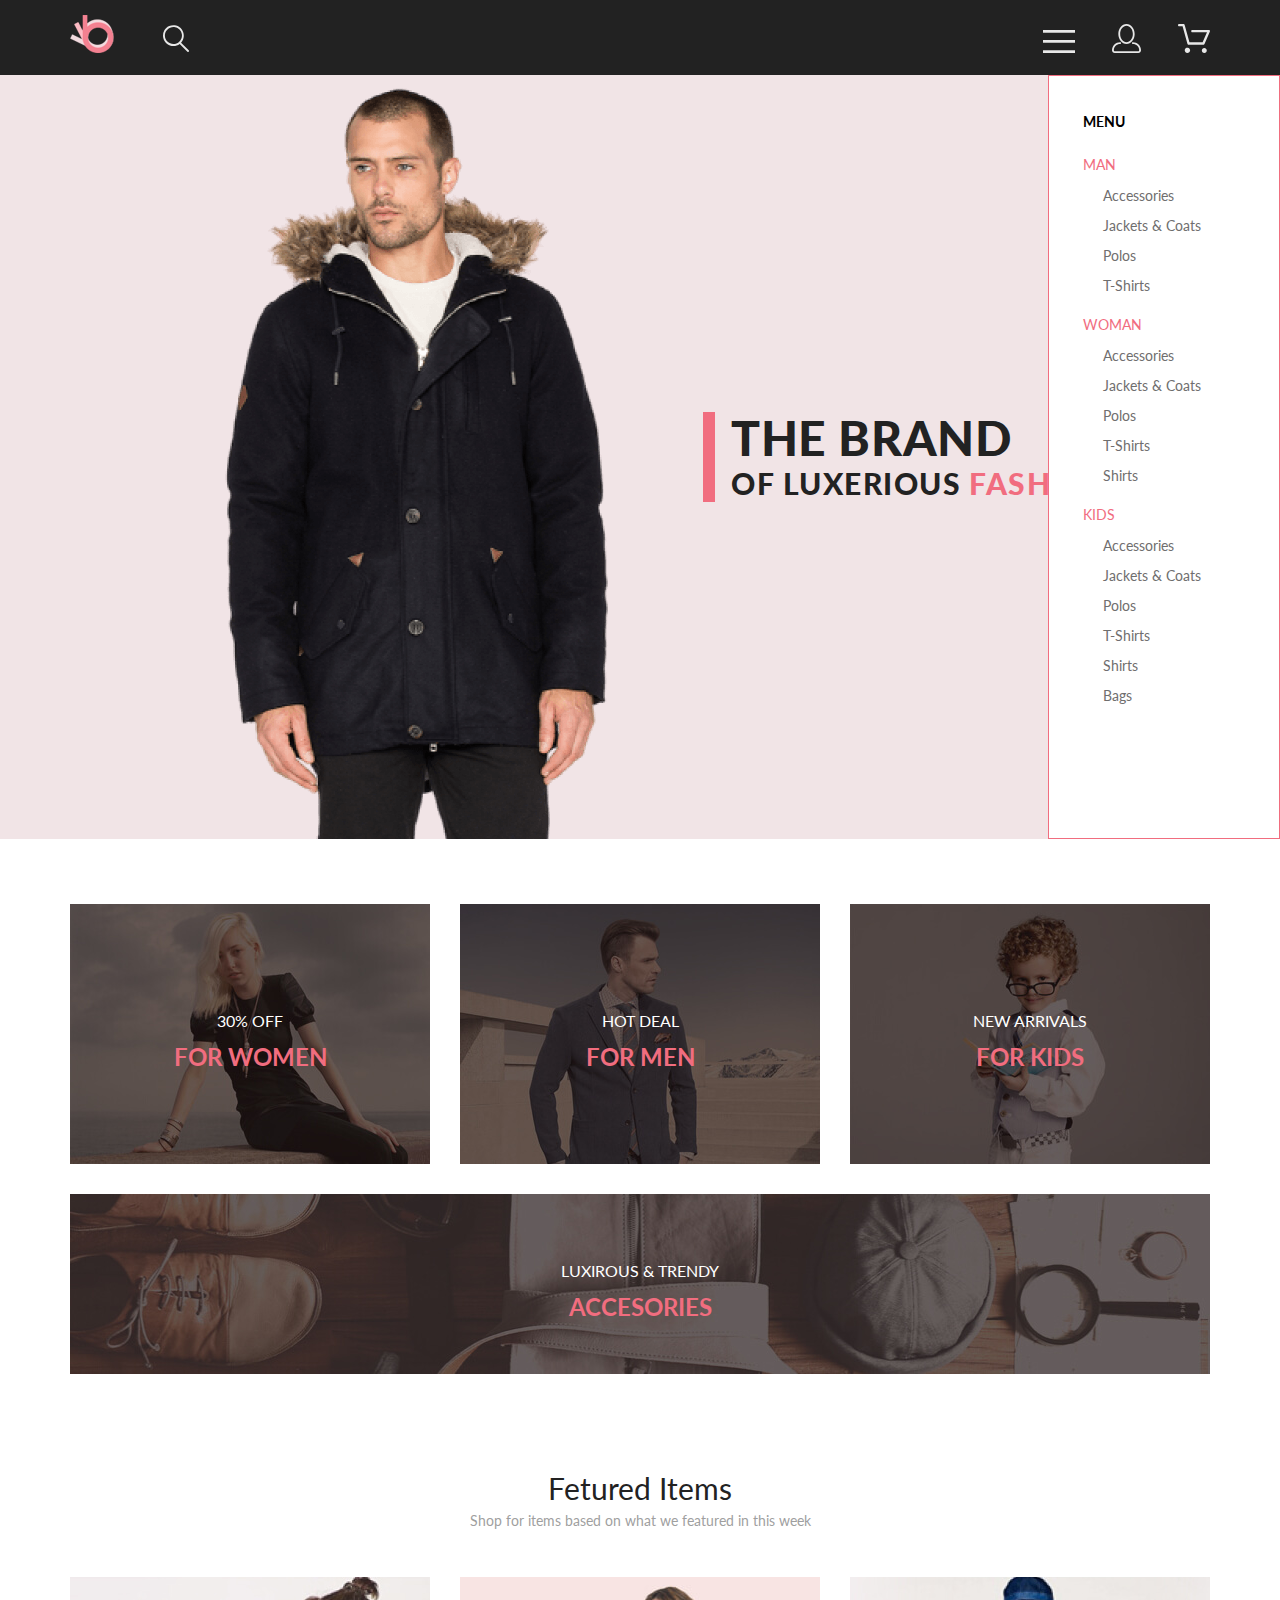
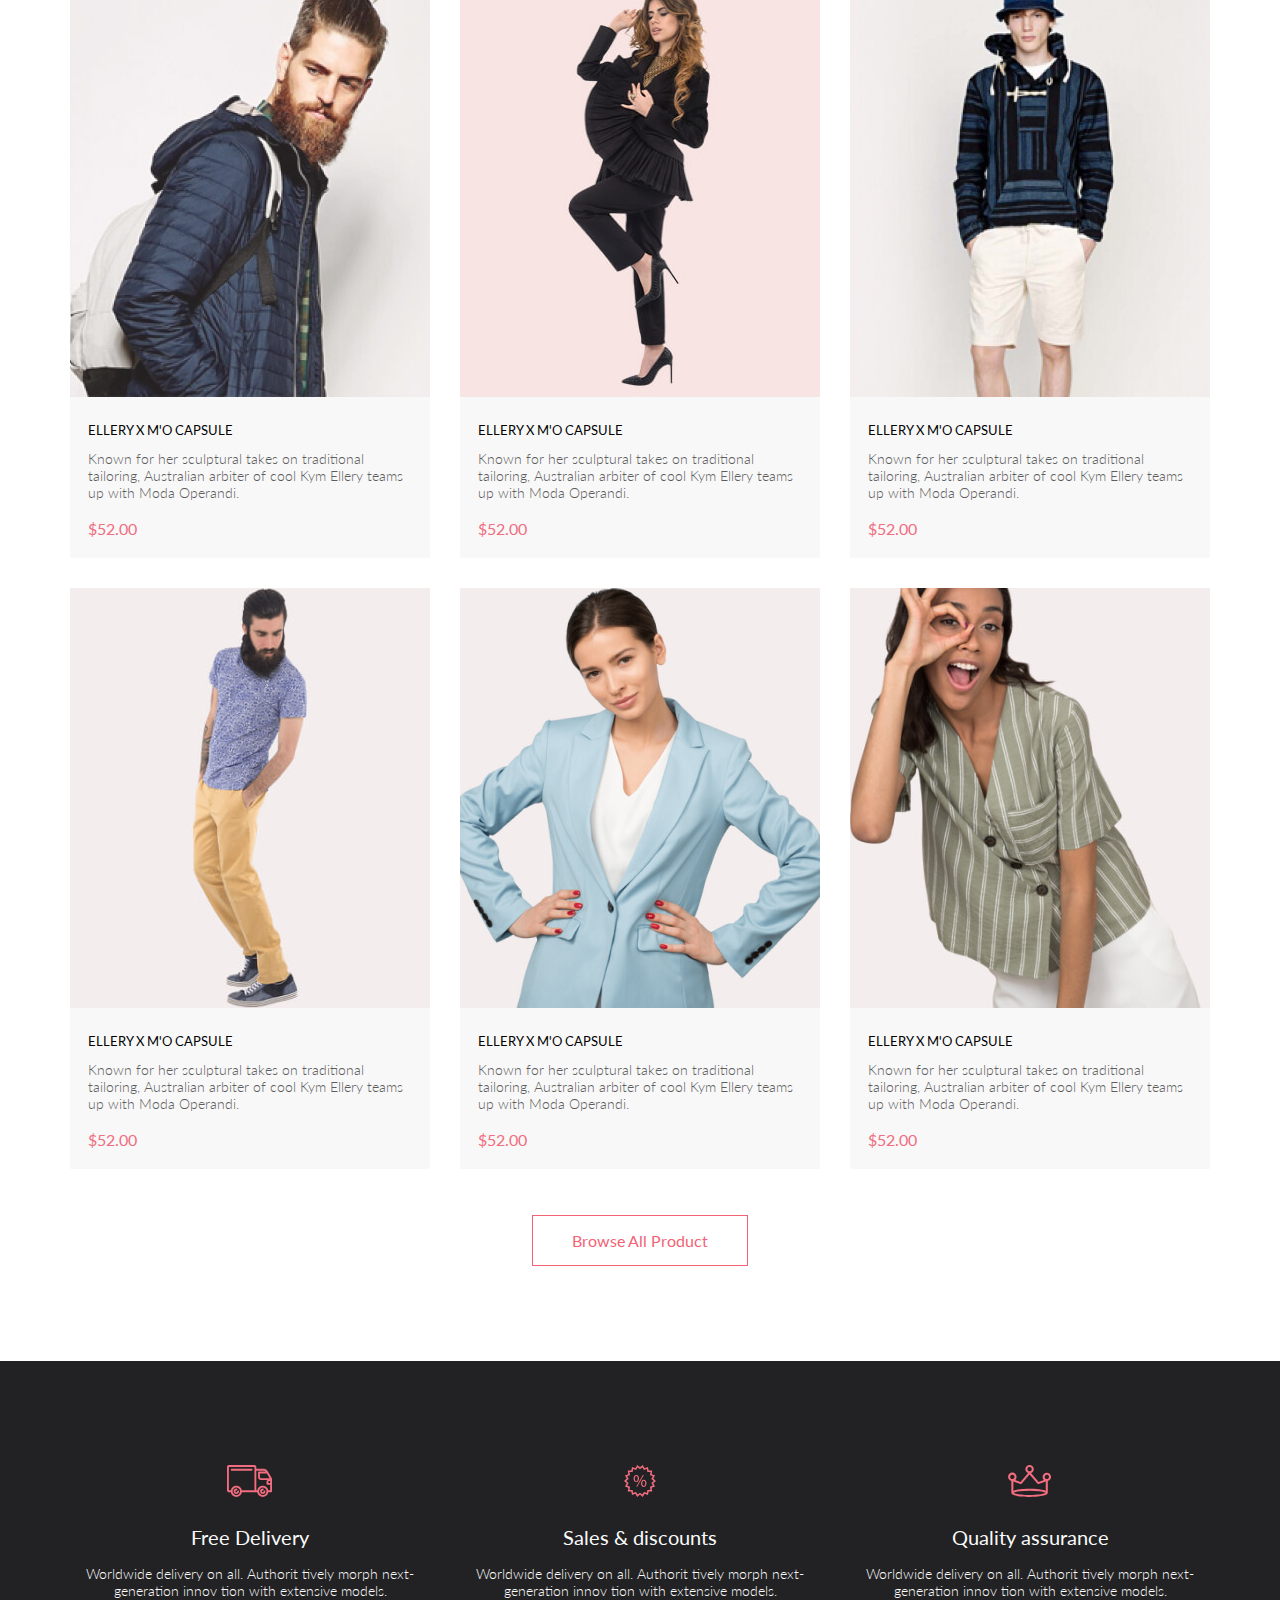
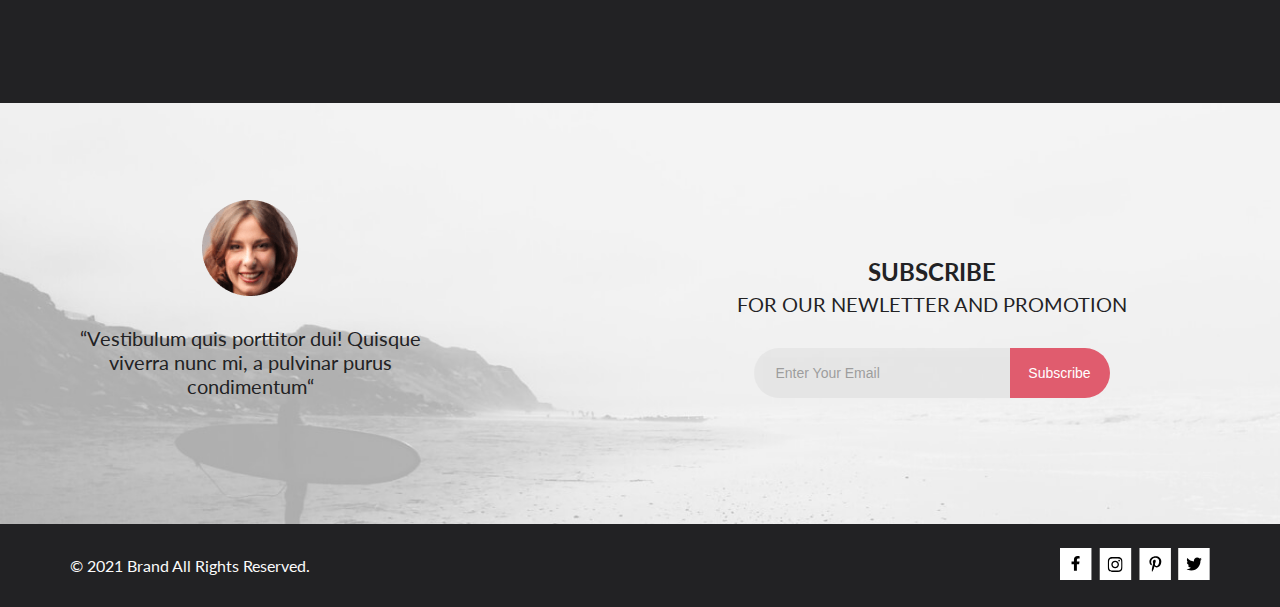
==== commit 41048f5f: "added menu" ====
--- a/index.html
+++ b/index.html
@@ -28,6 +28,47 @@
                 <path d="M26.2009 29C25.5532 28.9738 24.9415 28.6948 24.4972 28.2227C24.0529 27.7506 23.8114 27.1232 23.8245 26.475C23.8376 25.8269 24.1043 25.2097 24.5673 24.7559C25.0303 24.3022 25.6527 24.048 26.301 24.048C26.9493 24.048 27.5717 24.3022 28.0347 24.7559C28.4977 25.2097 28.7644 25.8269 28.7775 26.475C28.7906 27.1232 28.549 27.7506 28.1047 28.2227C27.6604 28.6948 27.0488 28.9738 26.401 29H26.2009ZM6.75293 26.32C6.75293 25.79 6.91011 25.2718 7.20459 24.8311C7.49907 24.3904 7.91764 24.0469 8.40735 23.844C8.89705 23.6412 9.43594 23.5881 9.95581 23.6915C10.4757 23.7949 10.9532 24.0502 11.328 24.425C11.7028 24.7998 11.9581 25.2773 12.0615 25.7972C12.1649 26.317 12.1118 26.8559 11.9089 27.3456C11.7061 27.8353 11.3626 28.2539 10.9219 28.5483C10.4812 28.8428 9.96304 29 9.43298 29C9.08087 29.0003 8.73212 28.9311 8.40674 28.7966C8.08136 28.662 7.78569 28.4646 7.53662 28.2158C7.28755 27.9669 7.09001 27.6713 6.9552 27.3461C6.82039 27.0208 6.75098 26.6721 6.75098 26.32H6.75293ZM10.553 20.686C10.2935 20.6868 10.0409 20.6024 9.83411 20.4457C9.62727 20.2891 9.47758 20.0689 9.40796 19.819L4.57495 2.36401H1.18201C0.868521 2.36401 0.567859 2.23947 0.346191 2.01781C0.124523 1.79614 0 1.49549 0 1.18201C0 0.868519 0.124523 0.567873 0.346191 0.346205C0.567859 0.124537 0.868521 5.81268e-06 1.18201 5.81268e-06H5.46301C5.7225 -0.00080736 5.97504 0.0837201 6.18176 0.240568C6.38848 0.397416 6.53784 0.617884 6.60693 0.868006L11.4399 18.323H24.6179L29.001 8.27501H14.401C14.2428 8.27961 14.0854 8.25242 13.9379 8.19507C13.7904 8.13771 13.6559 8.05134 13.5424 7.94108C13.4288 7.83082 13.3386 7.69891 13.277 7.55315C13.2154 7.40739 13.1836 7.25075 13.1836 7.0925C13.1836 6.93426 13.2154 6.77762 13.277 6.63186C13.3386 6.4861 13.4288 6.35419 13.5424 6.24393C13.6559 6.13367 13.7904 6.0473 13.9379 5.98994C14.0854 5.93259 14.2428 5.90541 14.401 5.91001H30.814C31.0097 5.90996 31.2022 5.95866 31.3744 6.05172C31.5465 6.14478 31.6928 6.27926 31.7999 6.44301C31.9078 6.60729 31.9734 6.79569 31.9908 6.99145C32.0083 7.18721 31.9771 7.38424 31.9 7.565L26.495 19.977C26.4026 20.1876 26.251 20.3668 26.0585 20.4927C25.866 20.6186 25.641 20.6858 25.411 20.686H10.553Z" fill="#E8E8E8"/>
             </svg>
         </div>
+        <nav class="navigation">
+            <h3 class="navigation__heading">MENU</h3>
+            <ul class="navigation__list_first-level">
+                <li class="navigation__element_first-level">
+                    <a href="#" class="navigation__link_first-level">MAN</a>
+                </li>
+                <li>
+                    <ul class="navigation__list_second-level">
+                        <li class="navigation__element_second-level"><a href="#" class="navigation__link_second-level">Accessories</a></li>
+                        <li class="navigation__element_second-level"><a href="#" class="navigation__link_second-level">Jackets & Coats</a></li>
+                        <li class="navigation__element_second-level"><a href="#" class="navigation__link_second-level">Polos</a></li>
+                        <li class="navigation__element_second-level"><a href="#" class="navigation__link_second-level">T-Shirts</a></li>
+                    </ul>
+                </li>
+                <li class="navigation__element_first-level">
+                    <a href="#" class="navigation__link_first-level">WOMAN</a>
+                </li>
+                <li>
+                    <ul class="navigation__list_second-level">
+                        <li class="navigation__element_second-level"><a href="#" class="navigation__link_second-level">Accessories</a></li>
+                        <li class="navigation__element_second-level"><a href="#" class="navigation__link_second-level">Jackets & Coats</a></li>
+                        <li class="navigation__element_second-level"><a href="#" class="navigation__link_second-level">Polos</a></li>
+                        <li class="navigation__element_second-level"><a href="#" class="navigation__link_second-level">T-Shirts</a></li>
+                        <li class="navigation__element_second-level"><a href="#" class="navigation__link_second-level">Shirts</a></li>
+                    </ul>
+                </li>
+                <li class="navigation__element_first-level">
+                    <a href="#" class="navigation__link_first-level">KIDS</a>
+                </li>
+                <li>
+                    <ul class="navigation__list_second-level">
+                        <li class="navigation__element_second-level"><a href="#" class="navigation__link_second-level">Accessories</a></li>
+                        <li class="navigation__element_second-level"><a href="#" class="navigation__link_second-level">Jackets & Coats</a></li>
+                        <li class="navigation__element_second-level"><a href="#" class="navigation__link_second-level">Polos</a></li>
+                        <li class="navigation__element_second-level"><a href="#" class="navigation__link_second-level">T-Shirts</a></li>
+                        <li class="navigation__element_second-level"><a href="#" class="navigation__link_second-level">Shirts</a></li>
+                        <li class="navigation__element_second-level"><a href="#" class="navigation__link_second-level">Bags</a></li>
+                    </ul>
+                </li>
+            </ul>
+        </nav>
     </header>
     <section class="preview">
         <div class="preview__container">
@@ -96,7 +137,7 @@
                 <a href="#"><img src="img/products/product_3.jpg" alt="product_img" class="product__img"></a>
                 <div class="product__info">
                     <a class="product__name" href="#">ELLERY X M'O CAPSULE</a>
-                    <p class="product__description"></p>Known for her sculptural takes on traditional tailoring, Australian arbiter of cool Kym Ellery teams up with Moda Operandi.</p>
+                    <p class="product__description">Known for her sculptural takes on traditional tailoring, Australian arbiter of cool Kym Ellery teams up with Moda Operandi.</p>
                     <p class="product__price pink">$52.00</p>
                     <a href="#" class="add-to-cart">
                         <svg width="27" height="25" viewBox="0 0 27 25" fill="none" xmlns="http://www.w3.org/2000/svg">
--- a/css/style.css
+++ b/css/style.css
@@ -1,444 +1,555 @@
-* {
-    margin: 0;
-    padding: 0;
-    box-sizing: border-box;
-}
-
-.center {
-    padding-left: calc(50% - 570px);
-    padding-right: calc(50% - 570px);
-}
-
-.center_wide {
-    padding-left: calc(50% - 800px);
-    padding-right: calc(50% - 800px);
-}
-
-.ta-center {
-    text-align: center;
-}
-
-body {
-    font-family: 'Lato', sans-serif;
-}
-
-
-/* --ALL PAGES-- */
-
-.button-link {
-    font-weight: normal;
-    font-size: 16px;
-    line-height: 19px;
-    color: #F26376;
-    text-decoration: none;
-    padding: 15px 39px;
-    border: 1px solid #F26376;
-}
-
-/* --HEADER-- */
-
-.header {
-    height: 75px;
-    padding-bottom: 19px;
-    display: flex;
-    justify-content: space-between;
-    align-items: flex-end;
-    background: #222222;
-}
-
-.header__left > :not(:first-child) {
-    margin-left: 44px;
-}
-
-.header__right > svg:not(:last-child) {
-    margin-right: 33px;
-}
-
-.logo {
-    display: inline-block;
-}
-
-/* --PREVIEW-- */
-
-.preview {
-    height: 764px;
-    background: #F1E4E6;
-}
-
-.preview__container {
-    width: 100%;
-    max-width: 1600px;
-    margin: 0 auto;
-    height: 100%;
-    padding-left: 863px;
-    background-image: url(../img/preview.png);
-    background-repeat: no-repeat;
-    background-size: contain;
-    display: flex;
-    align-items: center;
-}
-
-.preview__heading {
-    font-weight: 900;
-    color: #222222;
-    border-left: 12px solid #F16D7F;
-    padding-left: 16px;
-}
-
-.up-case {
-    font-size: 48px;
-    line-height: 51px;
-    letter-spacing: 0.6px;
-}
-
-.normal-case {
-    font-size: 30px;
-    letter-spacing: 1.5px;
-}
-
-.pink {
-    color: #F16D7F;
-}
-
-@media (max-width: 1600px) {
-    .preview__container {
-        padding-left: calc(50% + 63px);
-    }
-}
-
-/* --DEALS-- */
-
-.deals {
-    padding-top: 65px;
-    padding-bottom: 65px;
-}
-
-.deals > :not(:last-child) {
-    margin-bottom: 30px;
-}
-
-.deals__elements {
-    display: flex;
-    justify-content: space-between;
-}
-
-.deals__elements a {
-    text-decoration: none;
-}
-
-.deals__element-small {
-    width: 360px;
-    height: 260px;
-}
-
-.deals__element-big {
-    width: 1140px;
-    height: 180px;
-}
-
-.deals__element-small,
-.deals__element-big {
-    background-size: cover;
-    background: rgba(33, 22, 22, 0.7);
-    display: flex;
-    justify-content: center;
-    align-items: center;
-}
-
-.deals__element_women {
-    background-image: url(../img/deals_women.jpg);
-}
-
-.deals__element_men {
-    background-image: url(../img/deals_men.jpg);
-}
-
-.deals__element_kids {
-    background-image: url(../img/deals_kids.jpg);
-}
-
-.deals__element_accesories {
-    background-image: url(../img/deals_accesories.jpg);
-}
-
-.deals__heading {
-    text-align: center;
-}
-
-.deals__info {
-    font-weight: normal;
-    font-size: 16px;
-    color: #FFFFFF;
-}
-
-.deals__category {
-    font-size: 24px;
-}
-
-/* --PRODUCTS-- */
-
-.products {
-    padding-top: 31px;
-    padding-bottom: 95px;
-}
-
-.products__heading {
-    margin-bottom: 6px;
-    font-weight: normal;
-    font-size: 30px;
-    line-height: 36px;
-    color: #222222;
-    text-align: center;
-}
-
-.products__text {
-    font-size: 14px;
-    line-height: 17px;
-    color: #9F9F9F;
-    text-align: center;
-}
-
-.products__box {
-    margin-top: 48px;
-    display: flex;
-    flex-wrap: wrap;
-    justify-content: space-between;
-}
-
-.product__card {
-    width: 360px;
-    margin-bottom: 30px;
-    background: #F8F8F8;
-    position: relative;
-}
-
-.product__card:hover a img {
-    filter: brightness(0.5);
-}
-
-.product__card:hover .add-to-cart {
-    display: flex;
-}
-
-.product__info {
-    padding: 0 18px;
-}
-
-.product__name {
-    margin-top: 22px;
-    margin-bottom: 12px;
-    display: inline-block;
-    font-weight: normal;
-    font-size: 13px;
-    line-height: 16px;
-    text-decoration: none;
-    color: black;
-}
-
-.product__description {
-    font-weight: 300;
-    font-size: 14px;
-    line-height: 17px;
-    color: #5D5D5D;
-}
-
-.product__price {
-    margin-top: 18px;
-    margin-bottom: 20px;
-    font-size: 16px;
-    line-height: 19px;
-}
-
-.add-to-cart {
-    width: 139px;
-    height: 44px;
-    padding: 0 12px;
-    display: none;
-    justify-content: space-around;
-    align-items: center;
-    text-decoration: none;
-    font-size: 14px;
-    line-height: 17px;
-    color: white;
-    border: 1px solid white;
-    border-radius: 2px;
-    top: 188px;
-    left: 111px;
-    position: absolute;
-}
-
-.add-to-cart:hover {
-    color: black;
-    background-color: white;
-}
-
-.add-to-cart:hover svg path{
-    fill: black;
-}
-
-.products__button {
-    display: inline-block;
-    margin: 16px auto 0;
-}
-
-.products__button:hover {
-    color: white;
-    background-color: #F16D7F;
-}
-
-/* --SPECIAL-OFFERS-- */
-
-.special-offers {
-    padding-top: 104px;
-    padding-bottom: 104px;
-    display: flex;
-    justify-content: space-between;
-    background-color: #222224;
-}
-
-.special-offers__card {
-    max-width: 360px;
-    display: flex;
-    flex-direction: column;
-    align-items: center;
-    flex-grow: 1;
-}
-
-.special-offers__card svg {
-    height: 32px;
-}
-
-.special-offers__icon {
-    margin-bottom: 28px;
-}
-
-.special-offers__heading {
-    margin-bottom: 16px;
-    font-weight: normal;
-    font-size: 20px;
-    line-height: 24px;
-    text-align: center;
-    color: #FBFBFB;
-}
-
-.special-offers__description {
-    font-weight: 300;
-    font-size: 14px;
-    line-height: 17px;
-    text-align: center;
-    color: #FBFBFB;
-}
-
-/** --SUBSCRIBE-- */
-
-.subscribe {
-    padding-top: 97px;
-    padding-bottom: 126px;
-    background: url(../img/subscribe_background.jpg) no-repeat left;
-    background-size: cover;
-    display: flex;
-    justify-content: space-between;
-    align-items: flex-end;
-}
-
-.subscribe__info,
-.subscribe__form {
-    display: flex;
-    flex-direction: column;
-    align-items: center;
-}
-
-.subscribe__info {
-    max-width: 360px;
-}
-
-.subscribe__info img {
-    margin-bottom: 30px;
-}
-
-.subscribe__review,
-.subscribe__text {
-    font-size: 20px;
-    line-height: 24px;
-    text-align: center;
-    color: #222224;
-}
-
-.subscribe__form {
-    width: 557px;
-}
-
-.subscribe__heading {
-    font-weight: bold;
-    font-size: 24px;
-    line-height: 167.2%;
-    text-align: center;
-    color: #222224;
-}
-
-.subscribe__form-element {
-    margin-top: 32px;
-    display: flex;
-}
-
-.subscribe__input,
-.subscribe__button {
-    height: 50px;
-    font-size: 14px;
-    line-height: 17px;
-    border: none;
-}
-
-.subscribe__input {
-    width: 256px;
-    padding: 6px 22px;
-    overflow: hidden;
-    color: #222224;
-    opacity: 0.67;
-    background: #E1E1E1;
-    border-radius: 25px 0 0 25px;
-    outline: none;
-}
-
-.subscribe__button {
-    width: 100px;
-    text-align: center;
-    color: #FFFFFF;
-    background: #E05C6E;
-    border-radius: 0 25px 25px 0;
-}
-
-/* --FOOTER-- */
-
-.footer {
-    padding-top: 24px;
-    padding-bottom: 24px;
-    background-color: #222224;
-    display: flex;
-    justify-content: space-between;
-    align-items: center;
-}
-
-.copyright {
-    font-size: 16px;
-    line-height: 19px;
-    color: #FBFBFB;
-}
-
-.social-icons {
-    display: flex;
-}
-
-.social-icons__link:not(:last-child) {
-    display: inline-block;
-    margin-right: 7px;
-}
-
-.social-icons__link:hover > svg > path:first-child {
-    fill: #E05C6E;
-}
-
-.social-icons__link:hover > svg > g > path,
-.social-icons__link:hover > svg > path:not(:first-child) {
-    fill: white;
-}+* {
+  margin: 0;
+  padding: 0;
+  -webkit-box-sizing: border-box;
+          box-sizing: border-box;
+}
+
+.center {
+  padding-left: calc(50% - 570px);
+  padding-right: calc(50% - 570px);
+}
+
+.center_wide {
+  padding-left: calc(50% - 800px);
+  padding-right: calc(50% - 800px);
+}
+
+.ta-center {
+  text-align: center;
+}
+
+body {
+  font-family: 'Lato', sans-serif;
+}
+
+/* --ALL PAGES-- */
+.button-link {
+  font-weight: normal;
+  font-size: 16px;
+  line-height: 19px;
+  color: #F26376;
+  text-decoration: none;
+  padding: 15px 39px;
+  border: 1px solid #F26376;
+}
+
+/* --HEADER-- */
+.header {
+  height: 75px;
+  padding-bottom: 19px;
+  display: -webkit-box;
+  display: -ms-flexbox;
+  display: flex;
+  -webkit-box-pack: justify;
+      -ms-flex-pack: justify;
+          justify-content: space-between;
+  -webkit-box-align: end;
+      -ms-flex-align: end;
+          align-items: flex-end;
+  position: relative;
+  background: #222222;
+}
+
+.header__left > :not(:first-child) {
+  margin-left: 44px;
+}
+
+.header__right > svg:not(:last-child) {
+  margin-right: 33px;
+}
+
+.logo {
+  display: inline-block;
+}
+
+.navigation {
+  position: absolute;
+  top: 75px;
+  right: 0px;
+  width: 232px;
+  padding: 37px 34px;
+  min-height: 764px;
+  background-color: white;
+  border: 1px solid #F16D7F;
+}
+
+.navigation__heading {
+  margin-bottom: 24px;
+  font-weight: bold;
+  font-size: 14px;
+  line-height: 17px;
+  color: black;
+}
+
+.navigation__list_first-level, .navigation__list_second-level {
+  list-style-type: none;
+}
+
+.navigation__list_first-level > li:nth-child(2n + 1) {
+  margin-bottom: 12px;
+}
+
+.navigation__list_first-level > li:nth-child(2n):not(:last-child) {
+  margin-bottom: 20px;
+}
+
+.navigation__list_second-level > li:not(:last-child) {
+  margin-bottom: 11px;
+}
+
+.navigation__list_second-level {
+  padding-left: 20px;
+}
+
+.navigation__list_first-level > li > a,
+.navigation__list_second-level > li > a {
+  text-decoration: none;
+  font-size: 14px;
+  line-height: 17px;
+}
+
+.navigation__list_first-level > li > a {
+  color: #F16D7F;
+}
+
+.navigation__list_second-level > li > a {
+  color: #6F6E6E;
+}
+
+/* --PREVIEW-- */
+.preview {
+  height: 764px;
+  background: #F1E4E6;
+}
+
+.preview__container {
+  width: 100%;
+  max-width: 1600px;
+  margin: 0 auto;
+  height: 100%;
+  padding-left: 863px;
+  background-image: url(../img/preview.png);
+  background-repeat: no-repeat;
+  background-size: contain;
+  display: -webkit-box;
+  display: -ms-flexbox;
+  display: flex;
+  -webkit-box-align: center;
+      -ms-flex-align: center;
+          align-items: center;
+}
+
+.preview__heading {
+  font-weight: 900;
+  color: #222222;
+  border-left: 12px solid #F16D7F;
+  padding-left: 16px;
+}
+
+.up-case {
+  font-size: 48px;
+  line-height: 51px;
+  letter-spacing: 0.6px;
+}
+
+.normal-case {
+  font-size: 30px;
+  letter-spacing: 1.5px;
+}
+
+.pink {
+  color: #F16D7F;
+}
+
+@media (max-width: 1600px) {
+  .preview__container {
+    padding-left: calc(50% + 63px);
+  }
+}
+
+/* --DEALS-- */
+.deals {
+  padding-top: 65px;
+  padding-bottom: 65px;
+}
+
+.deals > :not(:last-child) {
+  margin-bottom: 30px;
+}
+
+.deals__elements {
+  display: -webkit-box;
+  display: -ms-flexbox;
+  display: flex;
+  -webkit-box-pack: justify;
+      -ms-flex-pack: justify;
+          justify-content: space-between;
+}
+
+.deals__elements a {
+  text-decoration: none;
+}
+
+.deals__element-small {
+  width: 360px;
+  height: 260px;
+}
+
+.deals__element-big {
+  width: 1140px;
+  height: 180px;
+}
+
+.deals__element-small, .deals__element-big {
+  background-size: cover;
+  background: rgba(33, 22, 22, 0.7);
+  display: -webkit-box;
+  display: -ms-flexbox;
+  display: flex;
+  -webkit-box-pack: center;
+      -ms-flex-pack: center;
+          justify-content: center;
+  -webkit-box-align: center;
+      -ms-flex-align: center;
+          align-items: center;
+}
+
+.deals__element_women {
+  background-image: url(../img/deals_women.jpg);
+}
+
+.deals__element_men {
+  background-image: url(../img/deals_men.jpg);
+}
+
+.deals__element_kids {
+  background-image: url(../img/deals_kids.jpg);
+}
+
+.deals__element_accesories {
+  background-image: url(../img/deals_accesories.jpg);
+}
+
+.deals__heading {
+  text-align: center;
+}
+
+.deals__info {
+  font-weight: normal;
+  font-size: 16px;
+  color: #FFFFFF;
+}
+
+.deals__category {
+  font-size: 24px;
+}
+
+/* --PRODUCTS-- */
+.products {
+  padding-top: 31px;
+  padding-bottom: 95px;
+}
+
+.products__heading {
+  margin-bottom: 6px;
+  font-weight: normal;
+  font-size: 30px;
+  line-height: 36px;
+  color: #222222;
+  text-align: center;
+}
+
+.products__text {
+  font-size: 14px;
+  line-height: 17px;
+  color: #9F9F9F;
+  text-align: center;
+}
+
+.products__box {
+  margin-top: 48px;
+  display: -webkit-box;
+  display: -ms-flexbox;
+  display: flex;
+  -ms-flex-wrap: wrap;
+      flex-wrap: wrap;
+  -webkit-box-pack: justify;
+      -ms-flex-pack: justify;
+          justify-content: space-between;
+}
+
+.product__card {
+  width: 360px;
+  margin-bottom: 30px;
+  background: #F8F8F8;
+  position: relative;
+}
+
+.product__card:hover a img {
+  -webkit-filter: brightness(0.5);
+          filter: brightness(0.5);
+}
+
+.product__card:hover .add-to-cart {
+  display: -webkit-box;
+  display: -ms-flexbox;
+  display: flex;
+}
+
+.product__info {
+  padding: 0 18px;
+}
+
+.product__name {
+  margin-top: 22px;
+  margin-bottom: 12px;
+  display: inline-block;
+  font-weight: normal;
+  font-size: 13px;
+  line-height: 16px;
+  text-decoration: none;
+  color: black;
+}
+
+.product__description {
+  font-weight: 300;
+  font-size: 14px;
+  line-height: 17px;
+  color: #5D5D5D;
+}
+
+.product__price {
+  margin-top: 18px;
+  margin-bottom: 20px;
+  font-size: 16px;
+  line-height: 19px;
+}
+
+.add-to-cart {
+  width: 139px;
+  height: 44px;
+  padding: 0 12px;
+  display: none;
+  -ms-flex-pack: distribute;
+      justify-content: space-around;
+  -webkit-box-align: center;
+      -ms-flex-align: center;
+          align-items: center;
+  text-decoration: none;
+  font-size: 14px;
+  line-height: 17px;
+  color: white;
+  border: 1px solid white;
+  border-radius: 2px;
+  top: 188px;
+  left: 111px;
+  position: absolute;
+}
+
+.add-to-cart:hover {
+  color: black;
+  background-color: white;
+}
+
+.add-to-cart:hover svg path {
+  fill: black;
+}
+
+.products__button {
+  display: inline-block;
+  margin: 16px auto 0;
+}
+
+.products__button:hover {
+  color: white;
+  background-color: #F16D7F;
+}
+
+/* --SPECIAL-OFFERS-- */
+.special-offers {
+  padding-top: 104px;
+  padding-bottom: 104px;
+  display: -webkit-box;
+  display: -ms-flexbox;
+  display: flex;
+  -webkit-box-pack: justify;
+      -ms-flex-pack: justify;
+          justify-content: space-between;
+  background-color: #222224;
+}
+
+.special-offers__card {
+  max-width: 360px;
+  display: -webkit-box;
+  display: -ms-flexbox;
+  display: flex;
+  -webkit-box-orient: vertical;
+  -webkit-box-direction: normal;
+      -ms-flex-direction: column;
+          flex-direction: column;
+  -webkit-box-align: center;
+      -ms-flex-align: center;
+          align-items: center;
+  -webkit-box-flex: 1;
+      -ms-flex-positive: 1;
+          flex-grow: 1;
+}
+
+.special-offers__card svg {
+  height: 32px;
+}
+
+.special-offers__icon {
+  margin-bottom: 28px;
+}
+
+.special-offers__heading {
+  margin-bottom: 16px;
+  font-weight: normal;
+  font-size: 20px;
+  line-height: 24px;
+  text-align: center;
+  color: #FBFBFB;
+}
+
+.special-offers__description {
+  font-weight: 300;
+  font-size: 14px;
+  line-height: 17px;
+  text-align: center;
+  color: #FBFBFB;
+}
+
+/** --SUBSCRIBE-- */
+.subscribe {
+  padding-top: 97px;
+  padding-bottom: 126px;
+  background: url(../img/subscribe_background.jpg) no-repeat left;
+  background-size: cover;
+  display: -webkit-box;
+  display: -ms-flexbox;
+  display: flex;
+  -webkit-box-pack: justify;
+      -ms-flex-pack: justify;
+          justify-content: space-between;
+  -webkit-box-align: end;
+      -ms-flex-align: end;
+          align-items: flex-end;
+}
+
+.subscribe__info, .subscribe__form {
+  display: -webkit-box;
+  display: -ms-flexbox;
+  display: flex;
+  -webkit-box-orient: vertical;
+  -webkit-box-direction: normal;
+      -ms-flex-direction: column;
+          flex-direction: column;
+  -webkit-box-align: center;
+      -ms-flex-align: center;
+          align-items: center;
+}
+
+.subscribe__info {
+  max-width: 360px;
+}
+
+.subscribe__info img {
+  margin-bottom: 30px;
+}
+
+.subscribe__review, .subscribe__text {
+  font-size: 20px;
+  line-height: 24px;
+  text-align: center;
+  color: #222224;
+}
+
+.subscribe__form {
+  width: 557px;
+}
+
+.subscribe__heading {
+  font-weight: bold;
+  font-size: 24px;
+  line-height: 167.2%;
+  text-align: center;
+  color: #222224;
+}
+
+.subscribe__form-element {
+  margin-top: 32px;
+  display: -webkit-box;
+  display: -ms-flexbox;
+  display: flex;
+}
+
+.subscribe__input, .subscribe__button {
+  height: 50px;
+  font-size: 14px;
+  line-height: 17px;
+  border: none;
+}
+
+.subscribe__input {
+  width: 256px;
+  padding: 6px 22px;
+  overflow: hidden;
+  color: #222224;
+  opacity: 0.67;
+  background: #E1E1E1;
+  border-radius: 25px 0 0 25px;
+  outline: none;
+}
+
+.subscribe__button {
+  width: 100px;
+  text-align: center;
+  color: #FFFFFF;
+  background: #E05C6E;
+  border-radius: 0 25px 25px 0;
+}
+
+/* --FOOTER-- */
+.footer {
+  padding-top: 24px;
+  padding-bottom: 24px;
+  background-color: #222224;
+  display: -webkit-box;
+  display: -ms-flexbox;
+  display: flex;
+  -webkit-box-pack: justify;
+      -ms-flex-pack: justify;
+          justify-content: space-between;
+  -webkit-box-align: center;
+      -ms-flex-align: center;
+          align-items: center;
+}
+
+.copyright {
+  font-size: 16px;
+  line-height: 19px;
+  color: #FBFBFB;
+}
+
+.social-icons {
+  display: -webkit-box;
+  display: -ms-flexbox;
+  display: flex;
+}
+
+.social-icons__link:not(:last-child) {
+  display: inline-block;
+  margin-right: 7px;
+}
+
+.social-icons__link:hover > svg > path:first-child {
+  fill: #E05C6E;
+}
+
+.social-icons__link:hover > svg > g > path,
+.social-icons__link:hover > svg > path:not(:first-child) {
+  fill: white;
+}
+/*# sourceMappingURL=style.css.map */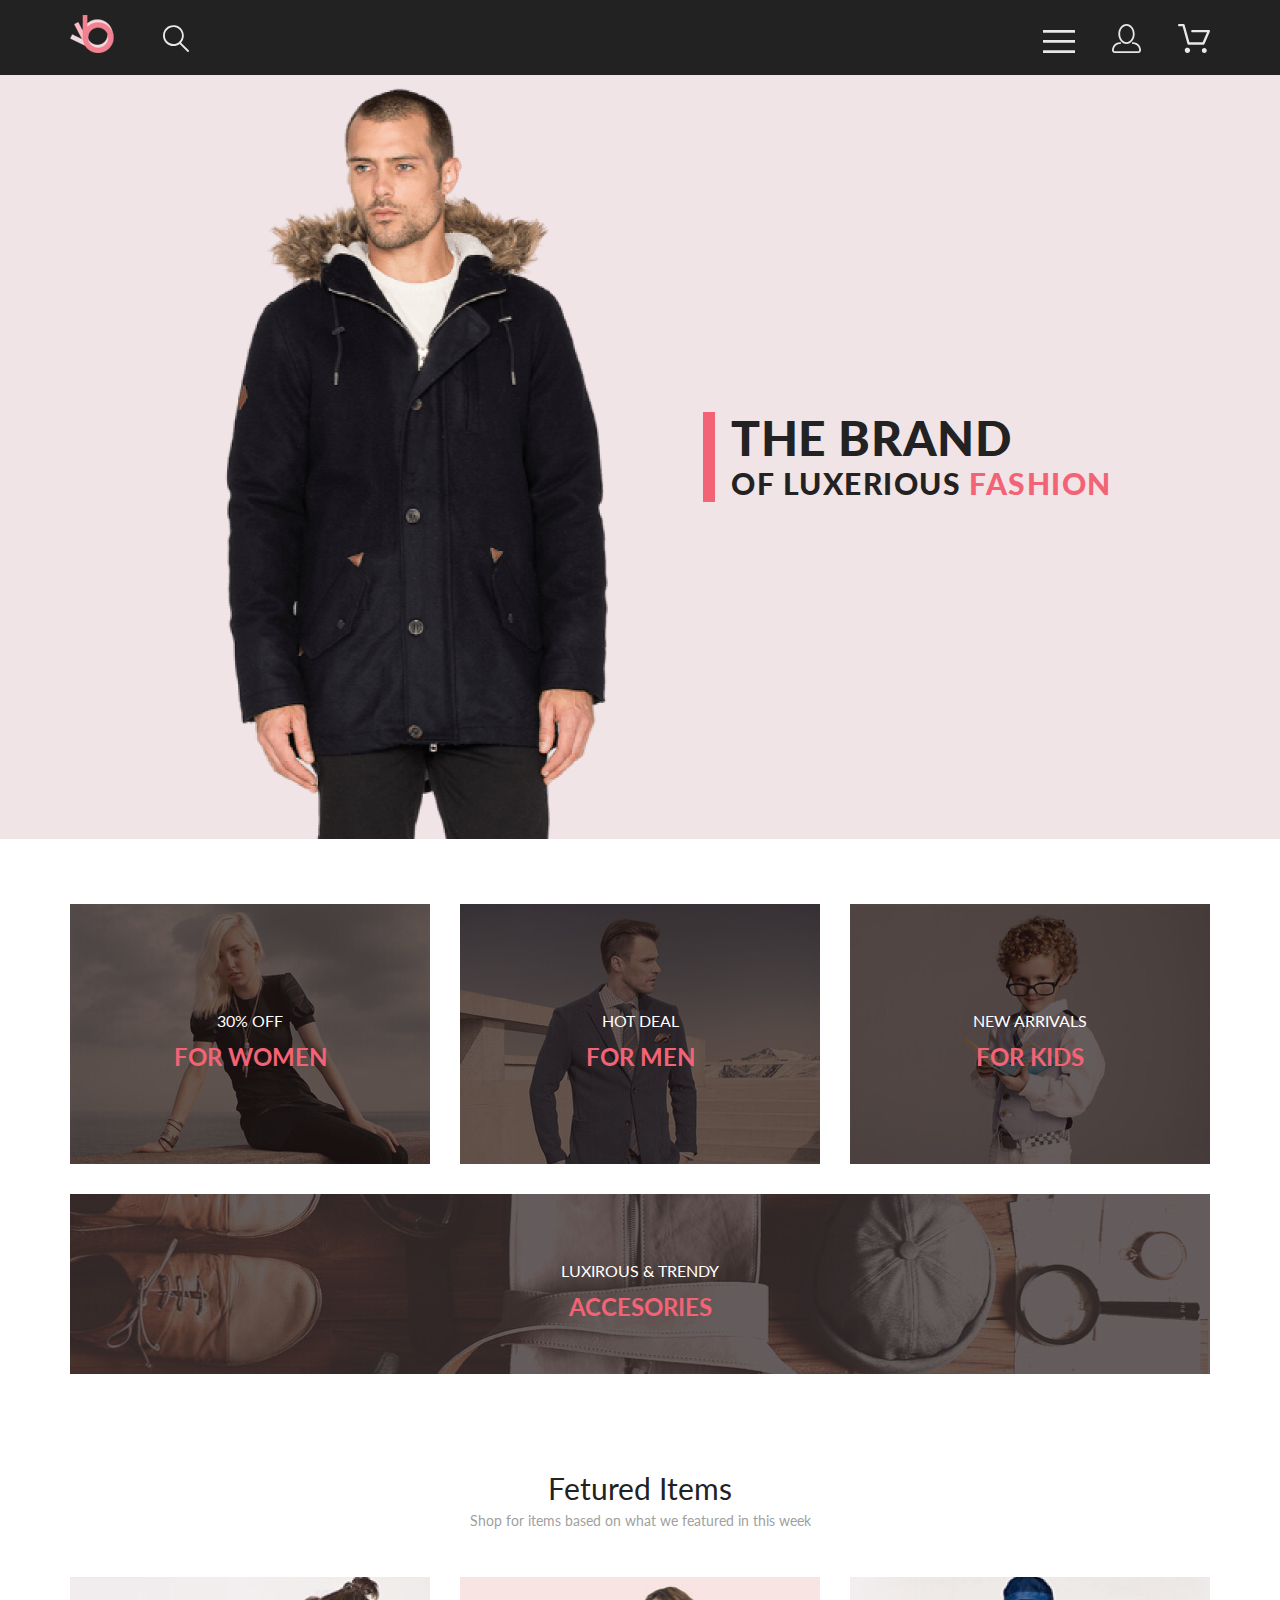
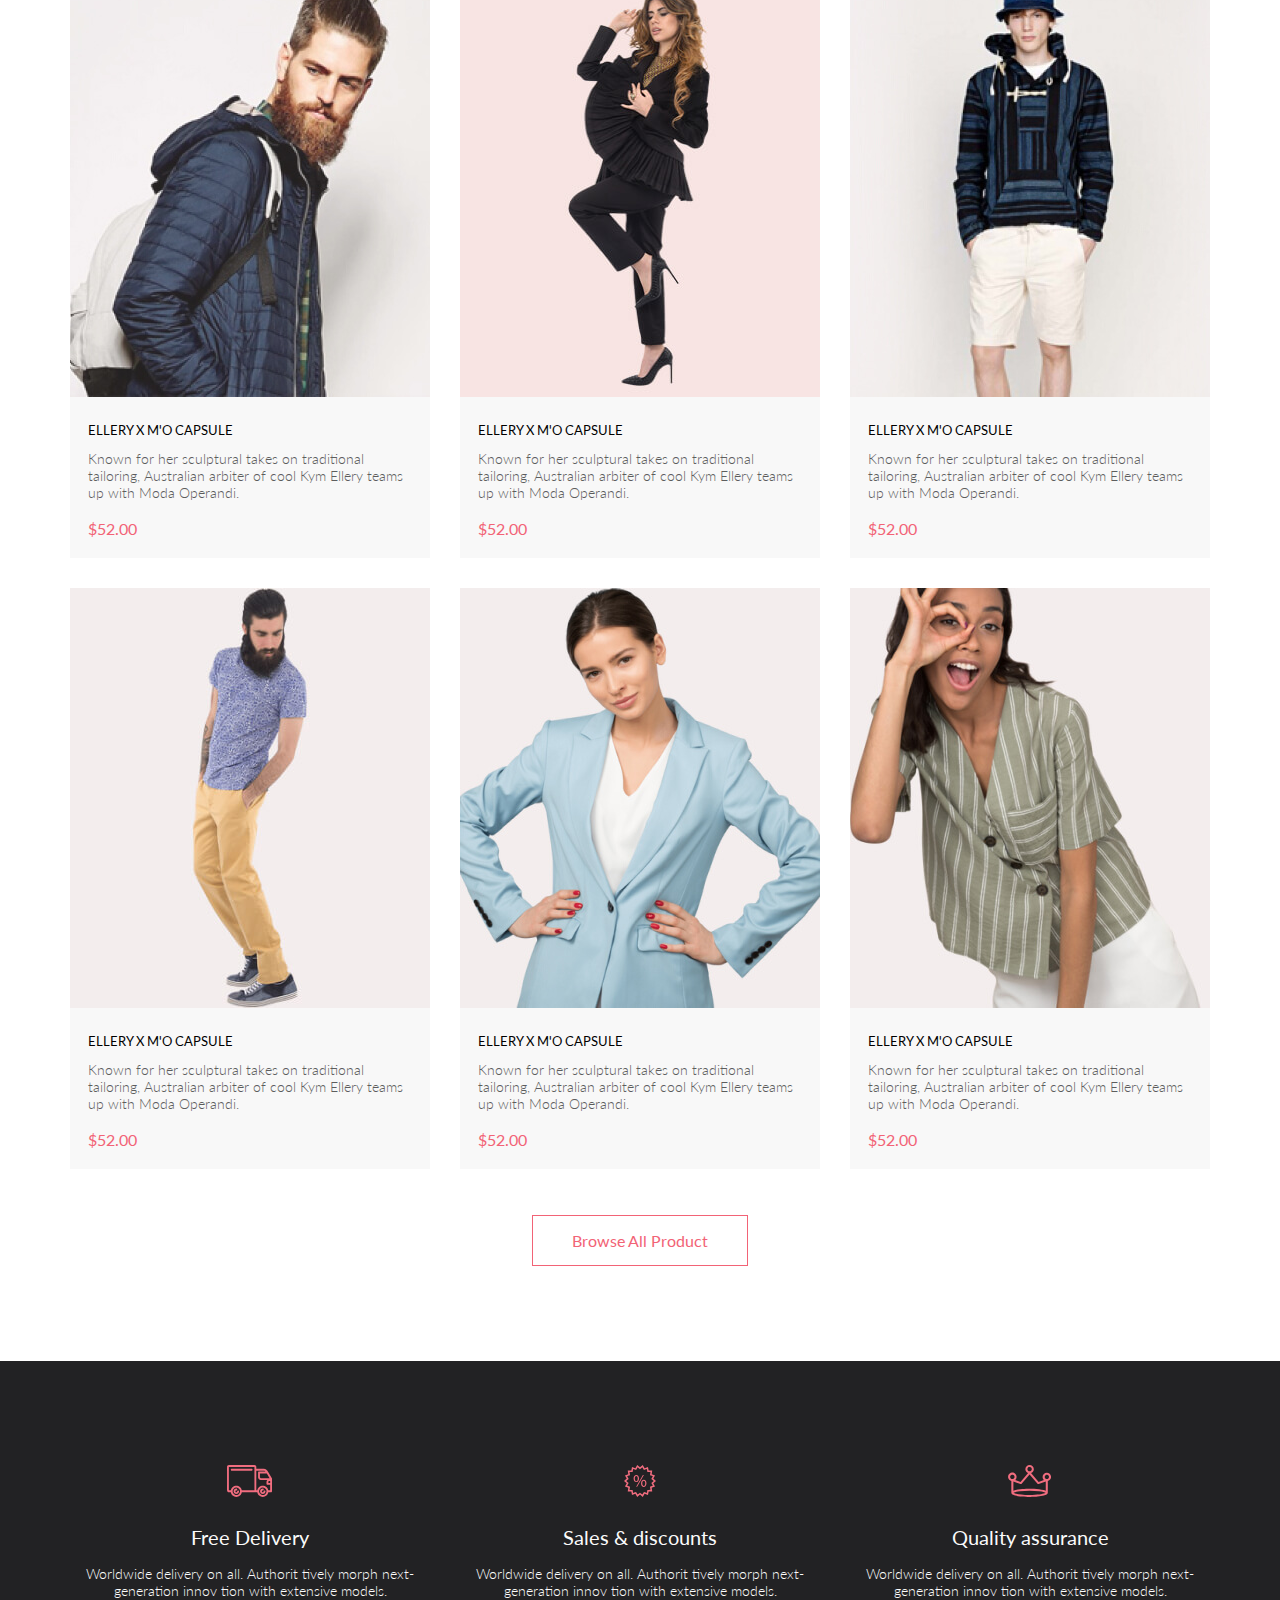
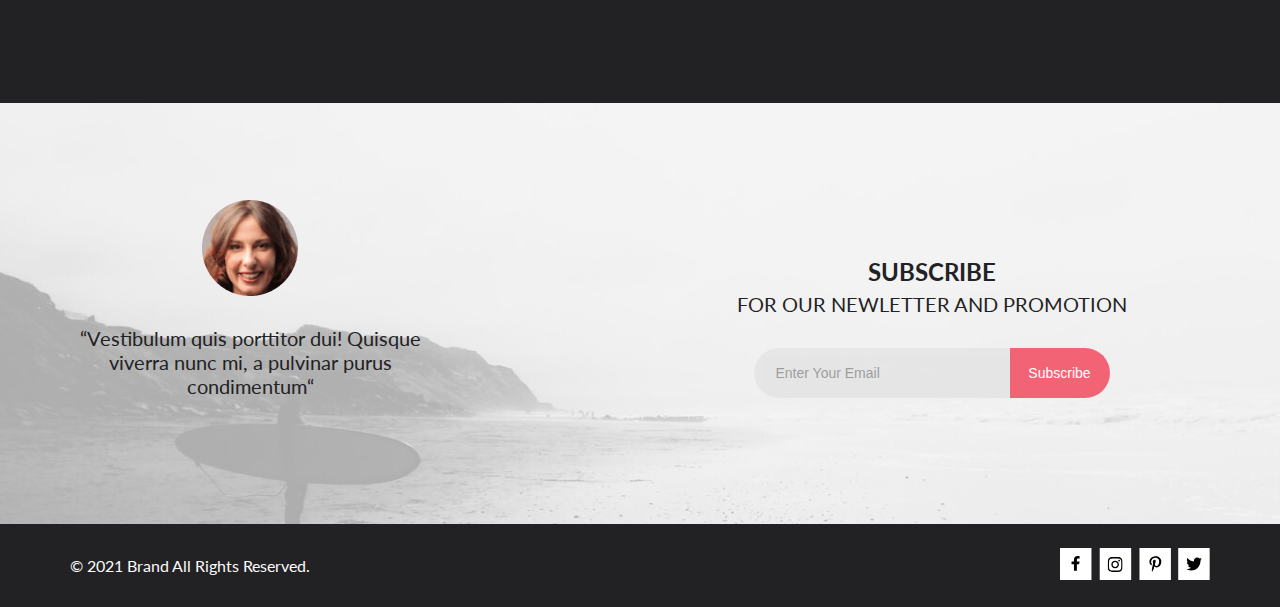
==== commit 9f665c53: "lesson-5" ====
--- a/index.html
+++ b/index.html
@@ -12,59 +12,68 @@
 <body>
     <header class="header center">
         <div class="header__left">
-            <a href="#" class="logo"><img src="img/logo.png" alt="logo"></a>
+            <a href="index.html" class="logo"><img src="img/logo.png" alt="logo"></a>
             <svg width="27" height="28" viewBox="0 0 27 28" fill="none" xmlns="http://www.w3.org/2000/svg">
                 <path d="M19.0596 17.6259C20.6713 15.8658 21.6282 13.6048 21.7698 11.2225C21.9113 8.84018 21.2288 6.48173 19.8369 4.54318C18.445 2.60463 16.4285 1.20404 14.126 0.576619C11.8234 -0.0508009 9.3751 0.13316 7.19217 1.09761C5.00923 2.06205 3.22463 3.74825 2.13804 5.87302C1.05145 7.9978 0.729054 10.4318 1.225 12.7661C1.72094 15.1005 3.00501 17.1932 4.86158 18.6927C6.71814 20.1922 9.03413 21.0072 11.4206 21.0009C13.673 21.004 15.8645 20.27 17.6606 18.9109L25.4086 26.7179C25.4941 26.807 25.5965 26.8781 25.7099 26.927C25.8232 26.9759 25.9452 27.0017 26.0686 27.0029C26.1923 27.0033 26.3148 26.9782 26.4283 26.9292C26.5419 26.8801 26.6441 26.8082 26.7286 26.7179C26.9025 26.537 26.9997 26.2958 26.9997 26.0449C26.9997 25.794 26.9025 25.5528 26.7286 25.3719L19.0596 17.6259ZM2.88662 10.5009C2.89946 8.81563 3.41094 7.17187 4.35659 5.77685C5.30224 4.38183 6.63972 3.29801 8.20044 2.662C9.76115 2.02599 11.4752 1.86627 13.1266 2.20298C14.7779 2.53969 16.2926 3.35775 17.4797 4.55404C18.6668 5.75033 19.4732 7.27129 19.7972 8.92519C20.1212 10.5791 19.9483 12.2919 19.3002 13.8476C18.6522 15.4034 17.5581 16.7325 16.1559 17.6674C14.7536 18.6023 13.1059 19.1011 11.4206 19.1009C9.14916 19.0901 6.97482 18.1784 5.37484 16.566C3.77486 14.9537 2.87998 12.7724 2.88662 10.5009Z" fill="#E8E8E8"/>
             </svg>
         </div>
         <div class="header__right">
-            <svg width="32" height="23" viewBox="0 0 32 23" fill="none" xmlns="http://www.w3.org/2000/svg">
+            <svg  onclick="showMenu('menu')" width="32" height="23" viewBox="0 0 32 23" fill="none" xmlns="http://www.w3.org/2000/svg">
                 <path d="M0 23V20.31H32V23H0ZM0 12.76V10.07H32V12.76H0ZM0 2.69V0H32V2.69H0Z" fill="#E8E8E8"/>
             </svg>
-            <svg width="29" height="29" viewBox="0 0 29 29" fill="none" xmlns="http://www.w3.org/2000/svg">
-                <path d="M14.5 19.937C19 19.937 22.656 15.464 22.656 9.968C22.656 4.472 19 0 14.5 0C13.3631 0.0217413 12.2463 0.303398 11.2351 0.823397C10.2239 1.34339 9.34507 2.08794 8.66602 3C7.12663 4.99573 6.30819 7.45381 6.34399 9.974C6.34399 15.465 10 19.937 14.5 19.937ZM14.5 1.813C18 1.813 20.844 5.472 20.844 9.969C20.844 14.466 17.998 18.125 14.5 18.125C11.002 18.125 8.15603 14.465 8.15503 9.969C8.15403 5.473 11 1.813 14.5 1.813ZM20.844 18.125C20.6036 18.125 20.373 18.2205 20.203 18.3905C20.033 18.5605 19.9375 18.7911 19.9375 19.0315C19.9375 19.2719 20.033 19.5025 20.203 19.6725C20.373 19.8425 20.6036 19.938 20.844 19.938C22.526 19.9399 24.1386 20.6088 25.3279 21.7982C26.5172 22.9875 27.1861 24.6 27.188 26.282C27.1875 26.5221 27.0918 26.7523 26.922 26.9221C26.7522 27.0918 26.5221 27.1875 26.282 27.188H2.71997C2.47985 27.1875 2.24975 27.0918 2.07996 26.9221C1.91016 26.7523 1.81449 26.5221 1.81396 26.282C1.81608 24.6001 2.48517 22.9877 3.67444 21.7985C4.86371 20.6092 6.47608 19.9401 8.15796 19.938C8.39824 19.938 8.62868 19.8425 8.79858 19.6726C8.96849 19.5027 9.06396 19.2723 9.06396 19.032C9.06396 18.7917 8.96849 18.5613 8.79858 18.3914C8.62868 18.2215 8.39824 18.126 8.15796 18.126C5.99541 18.1279 3.92201 18.9875 2.39258 20.5164C0.863144 22.0453 0.00264777 24.1185 0 26.281C0.000794067 27.0019 0.287502 27.693 0.797241 28.2027C1.30698 28.7125 1.99811 28.9992 2.71899 29H26.282C27.0027 28.9989 27.6936 28.7121 28.2031 28.2024C28.7126 27.6927 28.9992 27.0017 29 26.281C28.9974 24.1187 28.1372 22.0457 26.6083 20.5168C25.0793 18.9878 23.0063 18.1276 20.844 18.125Z" fill="#E8E8E8"/>
-            </svg>
-            <svg width="32" height="29" viewBox="0 0 32 29" fill="none" xmlns="http://www.w3.org/2000/svg">
-                <path d="M26.2009 29C25.5532 28.9738 24.9415 28.6948 24.4972 28.2227C24.0529 27.7506 23.8114 27.1232 23.8245 26.475C23.8376 25.8269 24.1043 25.2097 24.5673 24.7559C25.0303 24.3022 25.6527 24.048 26.301 24.048C26.9493 24.048 27.5717 24.3022 28.0347 24.7559C28.4977 25.2097 28.7644 25.8269 28.7775 26.475C28.7906 27.1232 28.549 27.7506 28.1047 28.2227C27.6604 28.6948 27.0488 28.9738 26.401 29H26.2009ZM6.75293 26.32C6.75293 25.79 6.91011 25.2718 7.20459 24.8311C7.49907 24.3904 7.91764 24.0469 8.40735 23.844C8.89705 23.6412 9.43594 23.5881 9.95581 23.6915C10.4757 23.7949 10.9532 24.0502 11.328 24.425C11.7028 24.7998 11.9581 25.2773 12.0615 25.7972C12.1649 26.317 12.1118 26.8559 11.9089 27.3456C11.7061 27.8353 11.3626 28.2539 10.9219 28.5483C10.4812 28.8428 9.96304 29 9.43298 29C9.08087 29.0003 8.73212 28.9311 8.40674 28.7966C8.08136 28.662 7.78569 28.4646 7.53662 28.2158C7.28755 27.9669 7.09001 27.6713 6.9552 27.3461C6.82039 27.0208 6.75098 26.6721 6.75098 26.32H6.75293ZM10.553 20.686C10.2935 20.6868 10.0409 20.6024 9.83411 20.4457C9.62727 20.2891 9.47758 20.0689 9.40796 19.819L4.57495 2.36401H1.18201C0.868521 2.36401 0.567859 2.23947 0.346191 2.01781C0.124523 1.79614 0 1.49549 0 1.18201C0 0.868519 0.124523 0.567873 0.346191 0.346205C0.567859 0.124537 0.868521 5.81268e-06 1.18201 5.81268e-06H5.46301C5.7225 -0.00080736 5.97504 0.0837201 6.18176 0.240568C6.38848 0.397416 6.53784 0.617884 6.60693 0.868006L11.4399 18.323H24.6179L29.001 8.27501H14.401C14.2428 8.27961 14.0854 8.25242 13.9379 8.19507C13.7904 8.13771 13.6559 8.05134 13.5424 7.94108C13.4288 7.83082 13.3386 7.69891 13.277 7.55315C13.2154 7.40739 13.1836 7.25075 13.1836 7.0925C13.1836 6.93426 13.2154 6.77762 13.277 6.63186C13.3386 6.4861 13.4288 6.35419 13.5424 6.24393C13.6559 6.13367 13.7904 6.0473 13.9379 5.98994C14.0854 5.93259 14.2428 5.90541 14.401 5.91001H30.814C31.0097 5.90996 31.2022 5.95866 31.3744 6.05172C31.5465 6.14478 31.6928 6.27926 31.7999 6.44301C31.9078 6.60729 31.9734 6.79569 31.9908 6.99145C32.0083 7.18721 31.9771 7.38424 31.9 7.565L26.495 19.977C26.4026 20.1876 26.251 20.3668 26.0585 20.4927C25.866 20.6186 25.641 20.6858 25.411 20.686H10.553Z" fill="#E8E8E8"/>
-            </svg>
-        </div>
-        <nav class="navigation">
+            <a href="registration.html">
+                <svg width="29" height="29" viewBox="0 0 29 29" fill="none" xmlns="http://www.w3.org/2000/svg">
+                    <path d="M14.5 19.937C19 19.937 22.656 15.464 22.656 9.968C22.656 4.472 19 0 14.5 0C13.3631 0.0217413 12.2463 0.303398 11.2351 0.823397C10.2239 1.34339 9.34507 2.08794 8.66602 3C7.12663 4.99573 6.30819 7.45381 6.34399 9.974C6.34399 15.465 10 19.937 14.5 19.937ZM14.5 1.813C18 1.813 20.844 5.472 20.844 9.969C20.844 14.466 17.998 18.125 14.5 18.125C11.002 18.125 8.15603 14.465 8.15503 9.969C8.15403 5.473 11 1.813 14.5 1.813ZM20.844 18.125C20.6036 18.125 20.373 18.2205 20.203 18.3905C20.033 18.5605 19.9375 18.7911 19.9375 19.0315C19.9375 19.2719 20.033 19.5025 20.203 19.6725C20.373 19.8425 20.6036 19.938 20.844 19.938C22.526 19.9399 24.1386 20.6088 25.3279 21.7982C26.5172 22.9875 27.1861 24.6 27.188 26.282C27.1875 26.5221 27.0918 26.7523 26.922 26.9221C26.7522 27.0918 26.5221 27.1875 26.282 27.188H2.71997C2.47985 27.1875 2.24975 27.0918 2.07996 26.9221C1.91016 26.7523 1.81449 26.5221 1.81396 26.282C1.81608 24.6001 2.48517 22.9877 3.67444 21.7985C4.86371 20.6092 6.47608 19.9401 8.15796 19.938C8.39824 19.938 8.62868 19.8425 8.79858 19.6726C8.96849 19.5027 9.06396 19.2723 9.06396 19.032C9.06396 18.7917 8.96849 18.5613 8.79858 18.3914C8.62868 18.2215 8.39824 18.126 8.15796 18.126C5.99541 18.1279 3.92201 18.9875 2.39258 20.5164C0.863144 22.0453 0.00264777 24.1185 0 26.281C0.000794067 27.0019 0.287502 27.693 0.797241 28.2027C1.30698 28.7125 1.99811 28.9992 2.71899 29H26.282C27.0027 28.9989 27.6936 28.7121 28.2031 28.2024C28.7126 27.6927 28.9992 27.0017 29 26.281C28.9974 24.1187 28.1372 22.0457 26.6083 20.5168C25.0793 18.9878 23.0063 18.1276 20.844 18.125Z" fill="#E8E8E8"/>
+                </svg>
+            </a>
+            <a href="cart.html">
+                <svg width="32" height="29" viewBox="0 0 32 29" fill="none" xmlns="http://www.w3.org/2000/svg">
+                    <path d="M26.2009 29C25.5532 28.9738 24.9415 28.6948 24.4972 28.2227C24.0529 27.7506 23.8114 27.1232 23.8245 26.475C23.8376 25.8269 24.1043 25.2097 24.5673 24.7559C25.0303 24.3022 25.6527 24.048 26.301 24.048C26.9493 24.048 27.5717 24.3022 28.0347 24.7559C28.4977 25.2097 28.7644 25.8269 28.7775 26.475C28.7906 27.1232 28.549 27.7506 28.1047 28.2227C27.6604 28.6948 27.0488 28.9738 26.401 29H26.2009ZM6.75293 26.32C6.75293 25.79 6.91011 25.2718 7.20459 24.8311C7.49907 24.3904 7.91764 24.0469 8.40735 23.844C8.89705 23.6412 9.43594 23.5881 9.95581 23.6915C10.4757 23.7949 10.9532 24.0502 11.328 24.425C11.7028 24.7998 11.9581 25.2773 12.0615 25.7972C12.1649 26.317 12.1118 26.8559 11.9089 27.3456C11.7061 27.8353 11.3626 28.2539 10.9219 28.5483C10.4812 28.8428 9.96304 29 9.43298 29C9.08087 29.0003 8.73212 28.9311 8.40674 28.7966C8.08136 28.662 7.78569 28.4646 7.53662 28.2158C7.28755 27.9669 7.09001 27.6713 6.9552 27.3461C6.82039 27.0208 6.75098 26.6721 6.75098 26.32H6.75293ZM10.553 20.686C10.2935 20.6868 10.0409 20.6024 9.83411 20.4457C9.62727 20.2891 9.47758 20.0689 9.40796 19.819L4.57495 2.36401H1.18201C0.868521 2.36401 0.567859 2.23947 0.346191 2.01781C0.124523 1.79614 0 1.49549 0 1.18201C0 0.868519 0.124523 0.567873 0.346191 0.346205C0.567859 0.124537 0.868521 5.81268e-06 1.18201 5.81268e-06H5.46301C5.7225 -0.00080736 5.97504 0.0837201 6.18176 0.240568C6.38848 0.397416 6.53784 0.617884 6.60693 0.868006L11.4399 18.323H24.6179L29.001 8.27501H14.401C14.2428 8.27961 14.0854 8.25242 13.9379 8.19507C13.7904 8.13771 13.6559 8.05134 13.5424 7.94108C13.4288 7.83082 13.3386 7.69891 13.277 7.55315C13.2154 7.40739 13.1836 7.25075 13.1836 7.0925C13.1836 6.93426 13.2154 6.77762 13.277 6.63186C13.3386 6.4861 13.4288 6.35419 13.5424 6.24393C13.6559 6.13367 13.7904 6.0473 13.9379 5.98994C14.0854 5.93259 14.2428 5.90541 14.401 5.91001H30.814C31.0097 5.90996 31.2022 5.95866 31.3744 6.05172C31.5465 6.14478 31.6928 6.27926 31.7999 6.44301C31.9078 6.60729 31.9734 6.79569 31.9908 6.99145C32.0083 7.18721 31.9771 7.38424 31.9 7.565L26.495 19.977C26.4026 20.1876 26.251 20.3668 26.0585 20.4927C25.866 20.6186 25.641 20.6858 25.411 20.686H10.553Z" fill="#E8E8E8"/>
+                </svg>
+            </a>
+        </div>
+        <nav id="menu" class="navigation hidden">
+            <div class="navigation__close-button" onclick="showMenu('menu')">
+                <svg width="13" height="13" viewBox="0 0 13 13" fill="none" xmlns="http://www.w3.org/2000/svg">
+                    <path d="M7.4158 6.00409L11.7158 1.71409C11.9041 1.52579 12.0099 1.27039 12.0099 1.00409C12.0099 0.73779 11.9041 0.482395 11.7158 0.294092C11.5275 0.105788 11.2721 0 11.0058 0C10.7395 0 10.4841 0.105788 10.2958 0.294092L6.0058 4.59409L1.7158 0.294092C1.52749 0.105788 1.2721 -1.9841e-09 1.0058 0C0.739497 1.9841e-09 0.484102 0.105788 0.295798 0.294092C0.107495 0.482395 0.0017066 0.73779 0.0017066 1.00409C0.0017066 1.27039 0.107495 1.52579 0.295798 1.71409L4.5958 6.00409L0.295798 10.2941C0.20207 10.3871 0.127676 10.4977 0.0769072 10.6195C0.0261385 10.7414 0 10.8721 0 11.0041C0 11.1361 0.0261385 11.2668 0.0769072 11.3887C0.127676 11.5105 0.20207 11.6211 0.295798 11.7141C0.388761 11.8078 0.499362 11.8822 0.621222 11.933C0.743081 11.9838 0.873786 12.0099 1.0058 12.0099C1.13781 12.0099 1.26852 11.9838 1.39038 11.933C1.51223 11.8822 1.62284 11.8078 1.7158 11.7141L6.0058 7.41409L10.2958 11.7141C10.3888 11.8078 10.4994 11.8822 10.6212 11.933C10.7431 11.9838 10.8738 12.0099 11.0058 12.0099C11.1378 12.0099 11.2685 11.9838 11.3904 11.933C11.5122 11.8822 11.6228 11.8078 11.7158 11.7141C11.8095 11.6211 11.8839 11.5105 11.9347 11.3887C11.9855 11.2668 12.0116 11.1361 12.0116 11.0041C12.0116 10.8721 11.9855 10.7414 11.9347 10.6195C11.8839 10.4977 11.8095 10.3871 11.7158 10.2941L7.4158 6.00409Z" fill="#6F6E6E"/>
+                </svg>                    
+            </div>
             <h3 class="navigation__heading">MENU</h3>
             <ul class="navigation__list_first-level">
                 <li class="navigation__element_first-level">
-                    <a href="#" class="navigation__link_first-level">MAN</a>
+                    <a href="catalog.html" class="navigation__link_first-level">MAN</a>
                 </li>
                 <li>
                     <ul class="navigation__list_second-level">
-                        <li class="navigation__element_second-level"><a href="#" class="navigation__link_second-level">Accessories</a></li>
-                        <li class="navigation__element_second-level"><a href="#" class="navigation__link_second-level">Jackets & Coats</a></li>
-                        <li class="navigation__element_second-level"><a href="#" class="navigation__link_second-level">Polos</a></li>
-                        <li class="navigation__element_second-level"><a href="#" class="navigation__link_second-level">T-Shirts</a></li>
+                        <li class="navigation__element_second-level"><a href="catalog.html" class="navigation__link_second-level">Accessories</a></li>
+                        <li class="navigation__element_second-level"><a href="catalog.html" class="navigation__link_second-level">Jackets & Coats</a></li>
+                        <li class="navigation__element_second-level"><a href="catalog.html" class="navigation__link_second-level">Polos</a></li>
+                        <li class="navigation__element_second-level"><a href="catalog.html" class="navigation__link_second-level">T-Shirts</a></li>
                     </ul>
                 </li>
                 <li class="navigation__element_first-level">
-                    <a href="#" class="navigation__link_first-level">WOMAN</a>
+                    <a href="catalog.html" class="navigation__link_first-level">WOMAN</a>
                 </li>
                 <li>
                     <ul class="navigation__list_second-level">
-                        <li class="navigation__element_second-level"><a href="#" class="navigation__link_second-level">Accessories</a></li>
-                        <li class="navigation__element_second-level"><a href="#" class="navigation__link_second-level">Jackets & Coats</a></li>
-                        <li class="navigation__element_second-level"><a href="#" class="navigation__link_second-level">Polos</a></li>
-                        <li class="navigation__element_second-level"><a href="#" class="navigation__link_second-level">T-Shirts</a></li>
-                        <li class="navigation__element_second-level"><a href="#" class="navigation__link_second-level">Shirts</a></li>
+                        <li class="navigation__element_second-level"><a href="catalog.html" class="navigation__link_second-level">Accessories</a></li>
+                        <li class="navigation__element_second-level"><a href="catalog.html" class="navigation__link_second-level">Jackets & Coats</a></li>
+                        <li class="navigation__element_second-level"><a href="catalog.html" class="navigation__link_second-level">Polos</a></li>
+                        <li class="navigation__element_second-level"><a href="catalog.html" class="navigation__link_second-level">T-Shirts</a></li>
+                        <li class="navigation__element_second-level"><a href="catalog.html" class="navigation__link_second-level">Shirts</a></li>
                     </ul>
                 </li>
                 <li class="navigation__element_first-level">
-                    <a href="#" class="navigation__link_first-level">KIDS</a>
+                    <a href="catalog.html" class="navigation__link_first-level">KIDS</a>
                 </li>
                 <li>
                     <ul class="navigation__list_second-level">
-                        <li class="navigation__element_second-level"><a href="#" class="navigation__link_second-level">Accessories</a></li>
-                        <li class="navigation__element_second-level"><a href="#" class="navigation__link_second-level">Jackets & Coats</a></li>
-                        <li class="navigation__element_second-level"><a href="#" class="navigation__link_second-level">Polos</a></li>
-                        <li class="navigation__element_second-level"><a href="#" class="navigation__link_second-level">T-Shirts</a></li>
-                        <li class="navigation__element_second-level"><a href="#" class="navigation__link_second-level">Shirts</a></li>
-                        <li class="navigation__element_second-level"><a href="#" class="navigation__link_second-level">Bags</a></li>
+                        <li class="navigation__element_second-level"><a href="catalog.html" class="navigation__link_second-level">Accessories</a></li>
+                        <li class="navigation__element_second-level"><a href="catalog.html" class="navigation__link_second-level">Jackets & Coats</a></li>
+                        <li class="navigation__element_second-level"><a href="catalog.html" class="navigation__link_second-level">Polos</a></li>
+                        <li class="navigation__element_second-level"><a href="catalog.html" class="navigation__link_second-level">T-Shirts</a></li>
+                        <li class="navigation__element_second-level"><a href="catalog.html" class="navigation__link_second-level">Shirts</a></li>
+                        <li class="navigation__element_second-level"><a href="catalog.html" class="navigation__link_second-level">Bags</a></li>
                     </ul>
                 </li>
             </ul>
@@ -77,24 +86,24 @@
     </section>
     <section class="deals center">
         <div class="deals__elements">
-            <a href="#">
+            <a href="catalog.html">
                 <div class="deals__element-small deals__element_women">
                     <h1 class="deals__heading"><span class="deals__info">30% OFF</span><br><span class="deals__category pink">FOR WOMEN</span></h1>
                 </div>
             </a>
-            <a href="#">
+            <a href="catalog.html">
                 <div class="deals__element-small deals__element_men">
                     <h1 class="deals__heading"><span class="deals__info">HOT DEAL</span><br><span class="deals__category pink">FOR MEN</span></h1>
                 </div>
             </a>
-            <a href="#">
+            <a href="catalog.html">
                 <div class="deals__element-small deals__element_kids">
                     <h1 class="deals__heading"><span class="deals__info">NEW ARRIVALS</span><br><span class="deals__category pink">FOR KIDS</span></h1>
                 </div>
             </a>
         </div>
         <div class="deals__elements">
-            <a href="#">
+            <a href="catalog.html">
                 <div class="deals__element-big deals__element_accesories">
                     <h1 class="deals__heading"><span class="deals__info">LUXIROUS & TRENDY</span><br><span class="deals__category pink">ACCESORIES</span></h1>
                 </div>
@@ -106,7 +115,7 @@
         <p class="products__text">Shop for items based on what we featured in this week</p>
         <div class="products__box">
             <div class="product__card">
-                <a href="#"><img src="img/products/product_1.jpg" alt="product_img" class="product__img"></a>
+                <a href="product.html"><img src="img/products/product_1.jpg" alt="product_img" class="product__img"></a>
                 <div class="product__info">
                     <a class="product__name" href="#">ELLERY X M'O CAPSULE</a>
                     <p class="product__description">Known for her sculptural takes on traditional tailoring, Australian arbiter of cool Kym Ellery teams up with Moda Operandi.</p>
@@ -120,21 +129,21 @@
                 </div>
             </div>
             <div class="product__card">
-                <a href="#"><img src="img/products/product_2.jpg" alt="product_img" class="product__img"></a>
-                <div class="product__info">
-                    <a class="product__name"  href="#">ELLERY X M'O CAPSULE</a>
-                    <p class="product__description">Known for her sculptural takes on traditional tailoring, Australian arbiter of cool Kym Ellery teams up with Moda Operandi.</p>
-                    <p class="product__price pink">$52.00</p>
-                    <a href="#" class="add-to-cart">
-                        <svg width="27" height="25" viewBox="0 0 27 25" fill="none" xmlns="http://www.w3.org/2000/svg">
-                            <path d="M21.876 22.2662C21.921 22.2549 21.9423 22.2339 21.96 22.2129C21.9678 22.2037 21.9756 22.1946 21.9835 22.1855C22.02 22.1438 22.0233 22.0553 22.0224 22.0105C22.0092 21.9044 21.9185 21.8315 21.8412 21.8315C21.8375 21.8315 21.8336 21.8317 21.8312 21.8318C21.7531 21.8372 21.6653 21.9409 21.6719 22.0625C21.6813 22.1793 21.7675 22.2662 21.8392 22.2662H21.876ZM8.21954 22.2599C8.31873 22.2599 8.39935 22.1655 8.39935 22.0496C8.39935 21.9341 8.31873 21.8401 8.21954 21.8401C8.12042 21.8401 8.03973 21.9341 8.03973 22.0496C8.03973 22.1655 8.12042 22.2599 8.21954 22.2599ZM21.9995 24.2662C21.9517 24.2662 21.8878 24.2662 21.8392 24.2662C20.7017 24.2662 19.7567 23.3545 19.6765 22.198C19.5964 20.9929 20.4937 19.9183 21.6953 19.8364C21.7441 19.8331 21.7928 19.8315 21.8412 19.8315C22.9799 19.8315 23.9413 20.7324 24.019 21.8884C24.0505 22.4915 23.8741 23.0612 23.4898 23.5012C23.1055 23.9575 22.5764 24.2177 21.9995 24.2662ZM8.21954 24.2599C7.01532 24.2599 6.03973 23.2709 6.03973 22.0496C6.03973 20.8291 7.01532 19.8401 8.21954 19.8401C9.42371 19.8401 10.3994 20.8291 10.3994 22.0496C10.3994 23.2709 9.42371 24.2599 8.21954 24.2599ZM21.1984 17.3938H9.13306C8.70013 17.3938 8.31586 17.1005 8.20331 16.6775L4.27753 2.24768H1.52173C0.993408 2.24768 0.560547 1.80859 0.560547 1.27039C0.560547 0.733032 0.993408 0.292969 1.52173 0.292969H4.99933C5.43134 0.292969 5.81561 0.586304 5.9281 1.01025L9.85394 15.4391H20.5576L24.1144 7.13379H12.2578C11.7286 7.13379 11.2957 6.69373 11.2957 6.15649C11.2957 5.61914 11.7286 5.17908 12.2578 5.17908H25.5886C25.9091 5.17908 26.2141 5.34192 26.3896 5.61914C26.566 5.89539 26.5984 6.23743 26.4697 6.547L22.0795 16.807C21.9193 17.1653 21.5827 17.3938 21.1984 17.3938Z" fill="white"/>
-                        </svg>
-                        Add to Cart                            
-                    </a>
-                </div>
-            </div>
-            <div class="product__card">
-                <a href="#"><img src="img/products/product_3.jpg" alt="product_img" class="product__img"></a>
+                <a href="product.html"><img src="img/products/product_2.jpg" alt="product_img" class="product__img"></a>
+                <div class="product__info">
+                    <a class="product__name"  href="#">ELLERY X M'O CAPSULE</a>
+                    <p class="product__description">Known for her sculptural takes on traditional tailoring, Australian arbiter of cool Kym Ellery teams up with Moda Operandi.</p>
+                    <p class="product__price pink">$52.00</p>
+                    <a href="#" class="add-to-cart">
+                        <svg width="27" height="25" viewBox="0 0 27 25" fill="none" xmlns="http://www.w3.org/2000/svg">
+                            <path d="M21.876 22.2662C21.921 22.2549 21.9423 22.2339 21.96 22.2129C21.9678 22.2037 21.9756 22.1946 21.9835 22.1855C22.02 22.1438 22.0233 22.0553 22.0224 22.0105C22.0092 21.9044 21.9185 21.8315 21.8412 21.8315C21.8375 21.8315 21.8336 21.8317 21.8312 21.8318C21.7531 21.8372 21.6653 21.9409 21.6719 22.0625C21.6813 22.1793 21.7675 22.2662 21.8392 22.2662H21.876ZM8.21954 22.2599C8.31873 22.2599 8.39935 22.1655 8.39935 22.0496C8.39935 21.9341 8.31873 21.8401 8.21954 21.8401C8.12042 21.8401 8.03973 21.9341 8.03973 22.0496C8.03973 22.1655 8.12042 22.2599 8.21954 22.2599ZM21.9995 24.2662C21.9517 24.2662 21.8878 24.2662 21.8392 24.2662C20.7017 24.2662 19.7567 23.3545 19.6765 22.198C19.5964 20.9929 20.4937 19.9183 21.6953 19.8364C21.7441 19.8331 21.7928 19.8315 21.8412 19.8315C22.9799 19.8315 23.9413 20.7324 24.019 21.8884C24.0505 22.4915 23.8741 23.0612 23.4898 23.5012C23.1055 23.9575 22.5764 24.2177 21.9995 24.2662ZM8.21954 24.2599C7.01532 24.2599 6.03973 23.2709 6.03973 22.0496C6.03973 20.8291 7.01532 19.8401 8.21954 19.8401C9.42371 19.8401 10.3994 20.8291 10.3994 22.0496C10.3994 23.2709 9.42371 24.2599 8.21954 24.2599ZM21.1984 17.3938H9.13306C8.70013 17.3938 8.31586 17.1005 8.20331 16.6775L4.27753 2.24768H1.52173C0.993408 2.24768 0.560547 1.80859 0.560547 1.27039C0.560547 0.733032 0.993408 0.292969 1.52173 0.292969H4.99933C5.43134 0.292969 5.81561 0.586304 5.9281 1.01025L9.85394 15.4391H20.5576L24.1144 7.13379H12.2578C11.7286 7.13379 11.2957 6.69373 11.2957 6.15649C11.2957 5.61914 11.7286 5.17908 12.2578 5.17908H25.5886C25.9091 5.17908 26.2141 5.34192 26.3896 5.61914C26.566 5.89539 26.5984 6.23743 26.4697 6.547L22.0795 16.807C21.9193 17.1653 21.5827 17.3938 21.1984 17.3938Z" fill="white"/>
+                        </svg>
+                        Add to Cart                            
+                    </a>
+                </div>
+            </div>
+            <div class="product__card">
+                <a href="product.html"><img src="img/products/product_3.jpg" alt="product_img" class="product__img"></a>
                 <div class="product__info">
                     <a class="product__name" href="#">ELLERY X M'O CAPSULE</a>
                     <p class="product__description">Known for her sculptural takes on traditional tailoring, Australian arbiter of cool Kym Ellery teams up with Moda Operandi.</p>
@@ -148,35 +157,35 @@
                 </div>
             </div>
             <div class="product__card">
-                <a href="#"><img src="img/products/product_4.jpg" alt="product_img" class="product__img"></a>
-                <div class="product__info">
-                    <a class="product__name"  href="#">ELLERY X M'O CAPSULE</a>
-                    <p class="product__description">Known for her sculptural takes on traditional tailoring, Australian arbiter of cool Kym Ellery teams up with Moda Operandi.</p>
-                    <p class="product__price pink">$52.00</p>
-                    <a href="#" class="add-to-cart">
-                        <svg width="27" height="25" viewBox="0 0 27 25" fill="none" xmlns="http://www.w3.org/2000/svg">
-                            <path d="M21.876 22.2662C21.921 22.2549 21.9423 22.2339 21.96 22.2129C21.9678 22.2037 21.9756 22.1946 21.9835 22.1855C22.02 22.1438 22.0233 22.0553 22.0224 22.0105C22.0092 21.9044 21.9185 21.8315 21.8412 21.8315C21.8375 21.8315 21.8336 21.8317 21.8312 21.8318C21.7531 21.8372 21.6653 21.9409 21.6719 22.0625C21.6813 22.1793 21.7675 22.2662 21.8392 22.2662H21.876ZM8.21954 22.2599C8.31873 22.2599 8.39935 22.1655 8.39935 22.0496C8.39935 21.9341 8.31873 21.8401 8.21954 21.8401C8.12042 21.8401 8.03973 21.9341 8.03973 22.0496C8.03973 22.1655 8.12042 22.2599 8.21954 22.2599ZM21.9995 24.2662C21.9517 24.2662 21.8878 24.2662 21.8392 24.2662C20.7017 24.2662 19.7567 23.3545 19.6765 22.198C19.5964 20.9929 20.4937 19.9183 21.6953 19.8364C21.7441 19.8331 21.7928 19.8315 21.8412 19.8315C22.9799 19.8315 23.9413 20.7324 24.019 21.8884C24.0505 22.4915 23.8741 23.0612 23.4898 23.5012C23.1055 23.9575 22.5764 24.2177 21.9995 24.2662ZM8.21954 24.2599C7.01532 24.2599 6.03973 23.2709 6.03973 22.0496C6.03973 20.8291 7.01532 19.8401 8.21954 19.8401C9.42371 19.8401 10.3994 20.8291 10.3994 22.0496C10.3994 23.2709 9.42371 24.2599 8.21954 24.2599ZM21.1984 17.3938H9.13306C8.70013 17.3938 8.31586 17.1005 8.20331 16.6775L4.27753 2.24768H1.52173C0.993408 2.24768 0.560547 1.80859 0.560547 1.27039C0.560547 0.733032 0.993408 0.292969 1.52173 0.292969H4.99933C5.43134 0.292969 5.81561 0.586304 5.9281 1.01025L9.85394 15.4391H20.5576L24.1144 7.13379H12.2578C11.7286 7.13379 11.2957 6.69373 11.2957 6.15649C11.2957 5.61914 11.7286 5.17908 12.2578 5.17908H25.5886C25.9091 5.17908 26.2141 5.34192 26.3896 5.61914C26.566 5.89539 26.5984 6.23743 26.4697 6.547L22.0795 16.807C21.9193 17.1653 21.5827 17.3938 21.1984 17.3938Z" fill="white"/>
-                        </svg>
-                        Add to Cart                            
-                    </a>
-                </div>
-            </div>
-            <div class="product__card">
-                <a href="#"><img src="img/products/product_5.jpg" alt="product_img" class="product__img"></a>
-                <div class="product__info">
-                    <a class="product__name"  href="#">ELLERY X M'O CAPSULE</a>
-                    <p class="product__description">Known for her sculptural takes on traditional tailoring, Australian arbiter of cool Kym Ellery teams up with Moda Operandi.</p>
-                    <p class="product__price pink">$52.00</p>
-                    <a href="#" class="add-to-cart">
-                        <svg width="27" height="25" viewBox="0 0 27 25" fill="none" xmlns="http://www.w3.org/2000/svg">
-                            <path d="M21.876 22.2662C21.921 22.2549 21.9423 22.2339 21.96 22.2129C21.9678 22.2037 21.9756 22.1946 21.9835 22.1855C22.02 22.1438 22.0233 22.0553 22.0224 22.0105C22.0092 21.9044 21.9185 21.8315 21.8412 21.8315C21.8375 21.8315 21.8336 21.8317 21.8312 21.8318C21.7531 21.8372 21.6653 21.9409 21.6719 22.0625C21.6813 22.1793 21.7675 22.2662 21.8392 22.2662H21.876ZM8.21954 22.2599C8.31873 22.2599 8.39935 22.1655 8.39935 22.0496C8.39935 21.9341 8.31873 21.8401 8.21954 21.8401C8.12042 21.8401 8.03973 21.9341 8.03973 22.0496C8.03973 22.1655 8.12042 22.2599 8.21954 22.2599ZM21.9995 24.2662C21.9517 24.2662 21.8878 24.2662 21.8392 24.2662C20.7017 24.2662 19.7567 23.3545 19.6765 22.198C19.5964 20.9929 20.4937 19.9183 21.6953 19.8364C21.7441 19.8331 21.7928 19.8315 21.8412 19.8315C22.9799 19.8315 23.9413 20.7324 24.019 21.8884C24.0505 22.4915 23.8741 23.0612 23.4898 23.5012C23.1055 23.9575 22.5764 24.2177 21.9995 24.2662ZM8.21954 24.2599C7.01532 24.2599 6.03973 23.2709 6.03973 22.0496C6.03973 20.8291 7.01532 19.8401 8.21954 19.8401C9.42371 19.8401 10.3994 20.8291 10.3994 22.0496C10.3994 23.2709 9.42371 24.2599 8.21954 24.2599ZM21.1984 17.3938H9.13306C8.70013 17.3938 8.31586 17.1005 8.20331 16.6775L4.27753 2.24768H1.52173C0.993408 2.24768 0.560547 1.80859 0.560547 1.27039C0.560547 0.733032 0.993408 0.292969 1.52173 0.292969H4.99933C5.43134 0.292969 5.81561 0.586304 5.9281 1.01025L9.85394 15.4391H20.5576L24.1144 7.13379H12.2578C11.7286 7.13379 11.2957 6.69373 11.2957 6.15649C11.2957 5.61914 11.7286 5.17908 12.2578 5.17908H25.5886C25.9091 5.17908 26.2141 5.34192 26.3896 5.61914C26.566 5.89539 26.5984 6.23743 26.4697 6.547L22.0795 16.807C21.9193 17.1653 21.5827 17.3938 21.1984 17.3938Z" fill="white"/>
-                        </svg>
-                        Add to Cart                            
-                    </a>
-                </div>
-            </div>
-            <div class="product__card">
-                <a href="#"><img src="img/products/product_6.jpg" alt="product_img" class="product__img"></a>
+                <a href="product.html"><img src="img/products/product_4.jpg" alt="product_img" class="product__img"></a>
+                <div class="product__info">
+                    <a class="product__name"  href="#">ELLERY X M'O CAPSULE</a>
+                    <p class="product__description">Known for her sculptural takes on traditional tailoring, Australian arbiter of cool Kym Ellery teams up with Moda Operandi.</p>
+                    <p class="product__price pink">$52.00</p>
+                    <a href="#" class="add-to-cart">
+                        <svg width="27" height="25" viewBox="0 0 27 25" fill="none" xmlns="http://www.w3.org/2000/svg">
+                            <path d="M21.876 22.2662C21.921 22.2549 21.9423 22.2339 21.96 22.2129C21.9678 22.2037 21.9756 22.1946 21.9835 22.1855C22.02 22.1438 22.0233 22.0553 22.0224 22.0105C22.0092 21.9044 21.9185 21.8315 21.8412 21.8315C21.8375 21.8315 21.8336 21.8317 21.8312 21.8318C21.7531 21.8372 21.6653 21.9409 21.6719 22.0625C21.6813 22.1793 21.7675 22.2662 21.8392 22.2662H21.876ZM8.21954 22.2599C8.31873 22.2599 8.39935 22.1655 8.39935 22.0496C8.39935 21.9341 8.31873 21.8401 8.21954 21.8401C8.12042 21.8401 8.03973 21.9341 8.03973 22.0496C8.03973 22.1655 8.12042 22.2599 8.21954 22.2599ZM21.9995 24.2662C21.9517 24.2662 21.8878 24.2662 21.8392 24.2662C20.7017 24.2662 19.7567 23.3545 19.6765 22.198C19.5964 20.9929 20.4937 19.9183 21.6953 19.8364C21.7441 19.8331 21.7928 19.8315 21.8412 19.8315C22.9799 19.8315 23.9413 20.7324 24.019 21.8884C24.0505 22.4915 23.8741 23.0612 23.4898 23.5012C23.1055 23.9575 22.5764 24.2177 21.9995 24.2662ZM8.21954 24.2599C7.01532 24.2599 6.03973 23.2709 6.03973 22.0496C6.03973 20.8291 7.01532 19.8401 8.21954 19.8401C9.42371 19.8401 10.3994 20.8291 10.3994 22.0496C10.3994 23.2709 9.42371 24.2599 8.21954 24.2599ZM21.1984 17.3938H9.13306C8.70013 17.3938 8.31586 17.1005 8.20331 16.6775L4.27753 2.24768H1.52173C0.993408 2.24768 0.560547 1.80859 0.560547 1.27039C0.560547 0.733032 0.993408 0.292969 1.52173 0.292969H4.99933C5.43134 0.292969 5.81561 0.586304 5.9281 1.01025L9.85394 15.4391H20.5576L24.1144 7.13379H12.2578C11.7286 7.13379 11.2957 6.69373 11.2957 6.15649C11.2957 5.61914 11.7286 5.17908 12.2578 5.17908H25.5886C25.9091 5.17908 26.2141 5.34192 26.3896 5.61914C26.566 5.89539 26.5984 6.23743 26.4697 6.547L22.0795 16.807C21.9193 17.1653 21.5827 17.3938 21.1984 17.3938Z" fill="white"/>
+                        </svg>
+                        Add to Cart                            
+                    </a>
+                </div>
+            </div>
+            <div class="product__card">
+                <a href="product.html"><img src="img/products/product_5.jpg" alt="product_img" class="product__img"></a>
+                <div class="product__info">
+                    <a class="product__name"  href="#">ELLERY X M'O CAPSULE</a>
+                    <p class="product__description">Known for her sculptural takes on traditional tailoring, Australian arbiter of cool Kym Ellery teams up with Moda Operandi.</p>
+                    <p class="product__price pink">$52.00</p>
+                    <a href="#" class="add-to-cart">
+                        <svg width="27" height="25" viewBox="0 0 27 25" fill="none" xmlns="http://www.w3.org/2000/svg">
+                            <path d="M21.876 22.2662C21.921 22.2549 21.9423 22.2339 21.96 22.2129C21.9678 22.2037 21.9756 22.1946 21.9835 22.1855C22.02 22.1438 22.0233 22.0553 22.0224 22.0105C22.0092 21.9044 21.9185 21.8315 21.8412 21.8315C21.8375 21.8315 21.8336 21.8317 21.8312 21.8318C21.7531 21.8372 21.6653 21.9409 21.6719 22.0625C21.6813 22.1793 21.7675 22.2662 21.8392 22.2662H21.876ZM8.21954 22.2599C8.31873 22.2599 8.39935 22.1655 8.39935 22.0496C8.39935 21.9341 8.31873 21.8401 8.21954 21.8401C8.12042 21.8401 8.03973 21.9341 8.03973 22.0496C8.03973 22.1655 8.12042 22.2599 8.21954 22.2599ZM21.9995 24.2662C21.9517 24.2662 21.8878 24.2662 21.8392 24.2662C20.7017 24.2662 19.7567 23.3545 19.6765 22.198C19.5964 20.9929 20.4937 19.9183 21.6953 19.8364C21.7441 19.8331 21.7928 19.8315 21.8412 19.8315C22.9799 19.8315 23.9413 20.7324 24.019 21.8884C24.0505 22.4915 23.8741 23.0612 23.4898 23.5012C23.1055 23.9575 22.5764 24.2177 21.9995 24.2662ZM8.21954 24.2599C7.01532 24.2599 6.03973 23.2709 6.03973 22.0496C6.03973 20.8291 7.01532 19.8401 8.21954 19.8401C9.42371 19.8401 10.3994 20.8291 10.3994 22.0496C10.3994 23.2709 9.42371 24.2599 8.21954 24.2599ZM21.1984 17.3938H9.13306C8.70013 17.3938 8.31586 17.1005 8.20331 16.6775L4.27753 2.24768H1.52173C0.993408 2.24768 0.560547 1.80859 0.560547 1.27039C0.560547 0.733032 0.993408 0.292969 1.52173 0.292969H4.99933C5.43134 0.292969 5.81561 0.586304 5.9281 1.01025L9.85394 15.4391H20.5576L24.1144 7.13379H12.2578C11.7286 7.13379 11.2957 6.69373 11.2957 6.15649C11.2957 5.61914 11.7286 5.17908 12.2578 5.17908H25.5886C25.9091 5.17908 26.2141 5.34192 26.3896 5.61914C26.566 5.89539 26.5984 6.23743 26.4697 6.547L22.0795 16.807C21.9193 17.1653 21.5827 17.3938 21.1984 17.3938Z" fill="white"/>
+                        </svg>
+                        Add to Cart                            
+                    </a>
+                </div>
+            </div>
+            <div class="product__card">
+                <a href="product.html"><img src="img/products/product_6.jpg" alt="product_img" class="product__img"></a>
                 <div class="product__info">
                     <a class="product__name"  href="#">ELLERY X M'O CAPSULE</a>
                     <p class="product__description">Known for her sculptural takes on traditional tailoring, Australian arbiter of cool Kym Ellery teams up with Moda Operandi.</p>
@@ -222,14 +231,14 @@
             <img src="img/review.png" alt="subscriber_photo" class="subscribe__photo">
             <p class="subscribe__review">“Vestibulum quis porttitor dui! Quisque viverra nunc mi, a pulvinar purus condimentum“</p>
         </div>
-        <div class="subscribe__form">
+        <form action="" class="subscribe__form">
             <h2 class="subscribe__heading">SUBSCRIBE </h2>
             <p class="subscribe__text">FOR OUR NEWLETTER AND PROMOTION</p>
             <div class="subscribe__form-element">
-                <input type="text" class="subscribe__input" placeholder="Enter Your Email">
-                <button class="subscribe__button">Subscribe</button>
-            </div>
-        </div>
+                <input type="email" class="subscribe__input" placeholder="Enter Your Email">
+                <input type="submit" class="subscribe__button" value="Subscribe">
+            </div>
+        </form>
     </section>
     <footer class="footer center">
         <span class="copyright">&copy; 2021  Brand  All Rights Reserved.</span>
@@ -280,6 +289,8 @@
                 </svg>
             </a>                                                                
         </div>
+
+        <script src="js/menu.js"></script>
     </footer>
 </body>
 </html>--- a/css/style.css
+++ b/css/style.css
@@ -5,6 +5,22 @@
           box-sizing: border-box;
 }
 
+summary {
+  outline: none;
+}
+
+summary::-webkit-details-marker {
+  display: none;
+}
+
+summary::after {
+  content: "";
+}
+
+details[open] summary::after {
+  content: "";
+}
+
 .center {
   padding-left: calc(50% - 570px);
   padding-right: calc(50% - 570px);
@@ -21,6 +37,10 @@
 
 body {
   font-family: 'Lato', sans-serif;
+}
+
+.hidden {
+  display: none !important;
 }
 
 /* --ALL PAGES-- */
@@ -32,6 +52,8 @@
   text-decoration: none;
   padding: 15px 39px;
   border: 1px solid #F26376;
+  -webkit-transition: .3s;
+  transition: .3s;
 }
 
 /* --HEADER-- */
@@ -51,11 +73,17 @@
   background: #222222;
 }
 
+.header__right > :nth-child(n),
+.header__left > :nth-child(n) {
+  cursor: pointer;
+  text-decoration: none;
+}
+
 .header__left > :not(:first-child) {
   margin-left: 44px;
 }
 
-.header__right > svg:not(:last-child) {
+.header__right > :not(:last-child) {
   margin-right: 33px;
 }
 
@@ -67,11 +95,30 @@
   position: absolute;
   top: 75px;
   right: 0px;
+  z-index: 2;
   width: 232px;
   padding: 37px 34px;
   min-height: 764px;
   background-color: white;
-  border: 1px solid #F16D7F;
+  -webkit-box-shadow: 6px 4px 35px rgba(0, 0, 0, 0.21);
+          box-shadow: 6px 4px 35px rgba(0, 0, 0, 0.21);
+  border: 1px solid #F26376;
+}
+
+.navigation__close-button {
+  padding: 16px;
+  position: absolute;
+  top: 0;
+  right: 0;
+  cursor: pointer;
+}
+
+.navigation__close-button:hover {
+  background-color: #F26376;
+}
+
+.navigation__close-button:hover svg path {
+  fill: white;
 }
 
 .navigation__heading {
@@ -110,11 +157,15 @@
 }
 
 .navigation__list_first-level > li > a {
-  color: #F16D7F;
+  color: #F26376;
 }
 
 .navigation__list_second-level > li > a {
   color: #6F6E6E;
+}
+
+.navigation__list_second-level > li > a:hover {
+  color: #F26376;
 }
 
 /* --PREVIEW-- */
@@ -143,7 +194,7 @@
 .preview__heading {
   font-weight: 900;
   color: #222222;
-  border-left: 12px solid #F16D7F;
+  border-left: 12px solid #F26376;
   padding-left: 16px;
 }
 
@@ -159,7 +210,11 @@
 }
 
 .pink {
-  color: #F16D7F;
+  color: #F26376;
+}
+
+.pink svg path {
+  fill: #F26376;
 }
 
 @media (max-width: 1600px) {
@@ -284,6 +339,11 @@
   margin-bottom: 30px;
   background: #F8F8F8;
   position: relative;
+}
+
+.product__card a img {
+  -webkit-transition: .3s;
+  transition: .3s;
 }
 
 .product__card:hover a img {
@@ -345,6 +405,8 @@
   top: 188px;
   left: 111px;
   position: absolute;
+  -webkit-transition: .3s;
+  transition: .3s;
 }
 
 .add-to-cart:hover {
@@ -363,7 +425,7 @@
 
 .products__button:hover {
   color: white;
-  background-color: #F16D7F;
+  background-color: #F26376;
 }
 
 /* --SPECIAL-OFFERS-- */
@@ -486,6 +548,7 @@
 }
 
 .subscribe__input, .subscribe__button {
+  outline: none;
   height: 50px;
   font-size: 14px;
   line-height: 17px;
@@ -507,7 +570,7 @@
   width: 100px;
   text-align: center;
   color: #FFFFFF;
-  background: #E05C6E;
+  background: #F26376;
   border-radius: 0 25px 25px 0;
 }
 
@@ -545,11 +608,644 @@
 }
 
 .social-icons__link:hover > svg > path:first-child {
-  fill: #E05C6E;
+  fill: #F26376;
 }
 
 .social-icons__link:hover > svg > g > path,
 .social-icons__link:hover > svg > path:not(:first-child) {
   fill: white;
 }
+
+.breadcrumbs {
+  padding-top: 60px;
+  padding-bottom: 60px;
+  background: #F8F3F4;
+  display: -webkit-box;
+  display: -ms-flexbox;
+  display: flex;
+  -webkit-box-pack: justify;
+      -ms-flex-pack: justify;
+          justify-content: space-between;
+  -webkit-box-align: center;
+      -ms-flex-align: center;
+          align-items: center;
+}
+
+.breadcrumbs__paragraph {
+  font-size: 24px;
+  line-height: 31px;
+  color: #F26376;
+}
+
+.breadcrumbs__nav {
+  display: -webkit-box;
+  display: -ms-flexbox;
+  display: flex;
+  list-style-type: none;
+}
+
+.breadcrumbs__link {
+  margin-right: 6px;
+  display: inline-block;
+  text-decoration: none;
+  font-weight: 300;
+  font-size: 14px;
+  line-height: 17px;
+  color: #636363;
+}
+
+.breadcrumbs__link:hover {
+  color: #F26376;
+}
+
+.breadcrumbs__element:not(:last-child) {
+  margin-right: 6px;
+}
+
+.breadcrumbs__element:not(:last-child)::after {
+  content: '/';
+  color: #636363;
+}
+
+.breadcrumbs__element:last-child a {
+  font-weight: bold;
+  color: #F26376;
+}
+
+.filter-and-sort {
+  padding: 16px 0;
+  display: -webkit-box;
+  display: -ms-flexbox;
+  display: flex;
+}
+
+.filter {
+  margin-right: 304px;
+  position: relative;
+  font-weight: 600;
+  font-size: 14px;
+  line-height: 17px;
+}
+
+.filter > :first-child {
+  margin-left: 16px;
+}
+
+.filter__icon {
+  margin-left: 11px;
+}
+
+.filter__button {
+  width: 73px;
+  cursor: pointer;
+}
+
+.filter__menu {
+  width: 360px;
+  padding: 16px;
+  position: absolute;
+  top: -16px;
+  z-index: 1;
+  background: #FFFFFF;
+  -webkit-box-shadow: 6px 4px 35px rgba(0, 0, 0, 0.21);
+          box-shadow: 6px 4px 35px rgba(0, 0, 0, 0.21);
+}
+
+.filter__dropdown {
+  margin-top: 16px;
+}
+
+.filter__dropdown summary {
+  cursor: pointer;
+  font-size: 14px;
+  font-weight: normal;
+  line-height: 17px;
+  border-left: 5px solid #F26376;
+}
+
+.filter__dropdown summary span {
+  padding: 11px;
+  display: inline-block;
+  width: 100%;
+  height: 100%;
+  border-bottom: 1px solid #EBEBEB;
+}
+
+.filter__dropdown[open] summary {
+  color: #F26376;
+}
+
+.filter__dropdown ul {
+  margin-left: 16px;
+  margin-top: 24px;
+  margin-bottom: 24px;
+  list-style-type: none;
+}
+
+.filter__dropdown ul li {
+  margin-bottom: 11px;
+}
+
+.filter__dropdown ul li a {
+  text-decoration: none;
+  font-size: 14px;
+  font-weight: normal;
+  line-height: 17px;
+  color: #6F6E6E;
+}
+
+.filter__dropdown ul li a:hover {
+  color: #F26376;
+}
+
+.sort {
+  font-size: 14px;
+  line-height: 17px;
+  color: #6F6E6E;
+  display: -webkit-box;
+  display: -ms-flexbox;
+  display: flex;
+}
+
+.sort__value {
+  position: relative;
+}
+
+.sort__value > .sort__button > :first-child {
+  margin-right: 10px;
+}
+
+.sort__value:not(:last-child) {
+  margin-right: 28px;
+}
+
+.sort__button {
+  cursor: pointer;
+}
+
+.sort__menu {
+  padding: 9px 30px 9px 9px;
+  display: -webkit-box;
+  display: -ms-flexbox;
+  display: flex;
+  -ms-flex-wrap: wrap;
+      flex-wrap: wrap;
+  position: absolute;
+  top: 22px;
+  z-index: 1;
+  background: #FFFFFF;
+  -webkit-box-shadow: 6px 4px 35px rgba(0, 0, 0, 0.21);
+          box-shadow: 6px 4px 35px rgba(0, 0, 0, 0.21);
+}
+
+.sort__menu input {
+  margin-right: 10px;
+}
+
+.sort__menu div {
+  display: -webkit-box;
+  display: -ms-flexbox;
+  display: flex;
+}
+
+.sort__menu div:not(:last-child) input {
+  margin-bottom: 9px;
+}
+
+.pagination {
+  width: 284px;
+  padding: 16px;
+  margin: 0 auto;
+  display: -webkit-box;
+  display: -ms-flexbox;
+  display: flex;
+  -webkit-box-pack: justify;
+      -ms-flex-pack: justify;
+          justify-content: space-between;
+  -webkit-box-align: center;
+      -ms-flex-align: center;
+          align-items: center;
+  border: 1px solid #EBEBEB;
+  border-radius: 3px;
+}
+
+.pagination__button {
+  font-weight: 300;
+  font-size: 16px;
+  line-height: 19px;
+  color: #EBEBEB;
+  background-color: transparent;
+  border: none;
+  outline: none;
+  cursor: pointer;
+}
+
+.pagination__button_active {
+  color: #F26376;
+}
+
+.product-slider {
+  height: 777px;
+  background: #F7F7F7;
+  border: 1px solid #EAEAEA;
+  display: -webkit-box;
+  display: -ms-flexbox;
+  display: flex;
+  -webkit-box-pack: justify;
+      -ms-flex-pack: justify;
+          justify-content: space-between;
+  -webkit-box-align: center;
+      -ms-flex-align: center;
+          align-items: center;
+}
+
+.product-slider__button {
+  padding: 8px;
+  background: rgba(42, 42, 42, 0.15);
+  border: none;
+  outline: none;
+  cursor: pointer;
+}
+
+.product-slider__button:hover > svg > path {
+  fill: #F26376;
+}
+
+.product-description {
+  width: 1140px;
+  margin: -64px auto 0 auto;
+  padding: 64px;
+  position: relative;
+  display: -webkit-box;
+  display: -ms-flexbox;
+  display: flex;
+  -webkit-box-orient: vertical;
+  -webkit-box-direction: normal;
+      -ms-flex-direction: column;
+          flex-direction: column;
+  -webkit-box-align: center;
+      -ms-flex-align: center;
+          align-items: center;
+  border: 1px solid #EAEAEA;
+  background-color: white;
+}
+
+.product-description__collection {
+  font-weight: 300;
+  font-size: 14px;
+  line-height: 17px;
+  color: #F26376;
+}
+
+.product-description__product-name {
+  margin-bottom: 48px;
+  font-weight: 300;
+  font-size: 18px;
+  line-height: 22px;
+  color: #4D4D4D;
+}
+
+.product-description__text {
+  width: 560px;
+  margin-bottom: 32px;
+  font-weight: 300;
+  font-size: 14px;
+  line-height: 17px;
+  text-align: center;
+  color: #5E5E5E;
+}
+
+.product-description__price {
+  font-weight: 300;
+  font-size: 24px;
+  line-height: 29px;
+  color: #F26376;
+}
+
+.product-description__button {
+  width: 212px;
+  padding: 15px 24px;
+  margin-top: 48px;
+  display: -webkit-box;
+  display: -ms-flexbox;
+  display: flex;
+  -webkit-box-align: center;
+      -ms-flex-align: center;
+          align-items: center;
+}
+
+.product-description__button:hover > svg > path {
+  fill: white;
+}
+
+.product-description__button > :first-child {
+  margin-right: 24px;
+}
+
+.product-description__first-line {
+  width: 64px;
+  height: 3px;
+  margin: 12px 0;
+  background-color: #F26376;
+  border: 1px solid #F26376;
+}
+
+.product-description__second-line {
+  width: 60%;
+  height: 1px;
+  margin: 64px 0;
+  border: 1px solid #EAEAEA;
+}
+
+.cart {
+  display: -webkit-box;
+  display: -ms-flexbox;
+  display: flex;
+  -webkit-box-pack: justify;
+      -ms-flex-pack: justify;
+          justify-content: space-between;
+  padding-top: 96px;
+  padding-bottom: 128px;
+}
+
+.cart__products {
+  width: 652px;
+}
+
+.cart__product {
+  display: -webkit-box;
+  display: -ms-flexbox;
+  display: flex;
+  -ms-flex-wrap: wrap;
+      flex-wrap: wrap;
+  position: relative;
+  background-color: white;
+  -webkit-filter: drop-shadow(17px 19px 24px rgba(0, 0, 0, 0.13));
+          filter: drop-shadow(17px 19px 24px rgba(0, 0, 0, 0.13));
+}
+
+.cart__product:not(:last-child) {
+  margin-bottom: 40px;
+}
+
+.cart__img {
+  width: 262px;
+}
+
+.cart__info {
+  padding: 22px 32px;
+  width: 340px;
+}
+
+.cart__name {
+  color: #222222;
+  margin-bottom: 42px;
+  font-weight: normal;
+}
+
+.cart__parameter {
+  font-size: 22px;
+  line-height: 26px;
+  color: #575757;
+}
+
+.cart__parameter:not(:last-child) {
+  margin-bottom: 6px;
+}
+
+.cart__quantity {
+  margin-left: 24px;
+  width: 50px;
+  display: inline;
+  padding: 2px;
+  text-align: center;
+  font-size: 18px;
+  line-height: 22px;
+  color: #656565;
+  outline: none;
+}
+
+.cart__delete {
+  position: absolute;
+  top: 26px;
+  right: 22px;
+  cursor: pointer;
+}
+
+.cart__buttons {
+  margin-top: 72px;
+  display: -webkit-box;
+  display: -ms-flexbox;
+  display: flex;
+  -webkit-box-pack: justify;
+      -ms-flex-pack: justify;
+          justify-content: space-between;
+}
+
+.cart__button {
+  font-weight: 300;
+  font-size: 14px;
+  line-height: 17px;
+  color: #000;
+  padding: 16px 40px;
+  display: inline-block;
+  border: 1px solid #A4A4A4;
+  text-decoration: none;
+  -webkit-transition: .3s;
+  transition: .3s;
+}
+
+.cart__button:hover {
+  background-color: #000;
+  border-color: #000;
+  color: #fff;
+}
+
+.cart__button_small {
+  font-size: 11px;
+  line-height: 13px;
+  padding: 12px 16px;
+}
+
+.cart__button_send {
+  width: 100%;
+  text-align: center;
+  color: #fff;
+  border-color: #F26376;
+  background-color: #F26376;
+}
+
+.cart__button_send:hover {
+  -webkit-transform: scale(1.02);
+          transform: scale(1.02);
+  color: #fff;
+  border-color: #F26376;
+  background-color: #F26376;
+}
+
+.cart__send-box {
+  width: 100%;
+  margin-top: 56px;
+  padding: 44px;
+  background: #F5F3F3;
+}
+
+.cart__send-box > hr {
+  height: 1px;
+  margin: 21px 0 17px;
+  background-color: #E2E2E2;
+  border: none;
+}
+
+.cart__sub-total, .cart__grand-total {
+  text-align: right;
+}
+
+.cart__sub-total > span, .cart__grand-total > span {
+  margin-left: 1.2em;
+}
+
+.cart__sub-total {
+  margin-bottom: 12px;
+  font-size: 11px;
+  line-height: 13px;
+  color: #4A4A4A;
+}
+
+.cart__grand-total {
+  font-weight: 300;
+  font-size: 16px;
+  line-height: 19px;
+  color: #222222;
+}
+
+.cart__grand-total > span {
+  font-weight: 400;
+}
+
+.registration {
+  padding-top: 64px;
+  padding-bottom: 96px;
+  display: -webkit-box;
+  display: -ms-flexbox;
+  display: flex;
+  -webkit-box-pack: justify;
+      -ms-flex-pack: justify;
+          justify-content: space-between;
+}
+
+.registration__info {
+  width: 652px;
+}
+
+.registration__info > :not(:last-child) {
+  margin-bottom: 22px;
+}
+
+.registration__heading, .registration__info {
+  font-weight: 300;
+  font-size: 24px;
+  line-height: 29px;
+}
+
+.registration__list {
+  list-style: url(../img/list-icon.svg);
+  padding-left: 27px;
+}
+
+.registration__list > li {
+  padding-left: 22px;
+  margin-bottom: 16px;
+}
+
+.form {
+  display: -webkit-box;
+  display: -ms-flexbox;
+  display: flex;
+  -webkit-box-orient: vertical;
+  -webkit-box-direction: normal;
+      -ms-flex-direction: column;
+          flex-direction: column;
+  -webkit-box-align: end;
+      -ms-flex-align: end;
+          align-items: end;
+  font-weight: 300;
+}
+
+.form_cart, .form_registration {
+  width: 360px;
+}
+
+.form__heading {
+  font-weight: 300;
+  font-size: 16px;
+  line-height: 19px;
+  color: #222222;
+  margin-bottom: 20px;
+}
+
+.form__heading:not(:first-child) {
+  margin-top: 34px;
+}
+
+.form__text {
+  font-weight: 300;
+  font-size: 13px;
+  line-height: 16px;
+  color: #B1B1B1;
+}
+
+.form__button-icon {
+  margin-left: 20px;
+}
+
+.form__input {
+  width: 100%;
+  margin-bottom: 20px;
+  font-weight: 300;
+  font-size: 13px;
+  line-height: 16px;
+  color: #222;
+  padding: 16px;
+  outline: none;
+  border: 1px solid #A4A4A4;
+}
+
+.form__input::-webkit-input-placeholder {
+  color: #B1B1B1;
+}
+
+.form__input:-ms-input-placeholder {
+  color: #B1B1B1;
+}
+
+.form__input::-ms-input-placeholder {
+  color: #B1B1B1;
+}
+
+.form__input::placeholder {
+  color: #B1B1B1;
+}
+
+.form__radio {
+  font-size: 11px;
+  line-height: 13px;
+  color: #000000;
+}
+
+.form__radio > :not(:last-child) {
+  margin-right: 10px;
+}
+
+.form__radio > input[type="radio"]:not(:first-child) {
+  margin-left: 10px;
+}
+
+.mt-40 {
+  margin-top: 40px;
+}
+
+.width-auto {
+  width: auto;
+}
 /*# sourceMappingURL=style.css.map */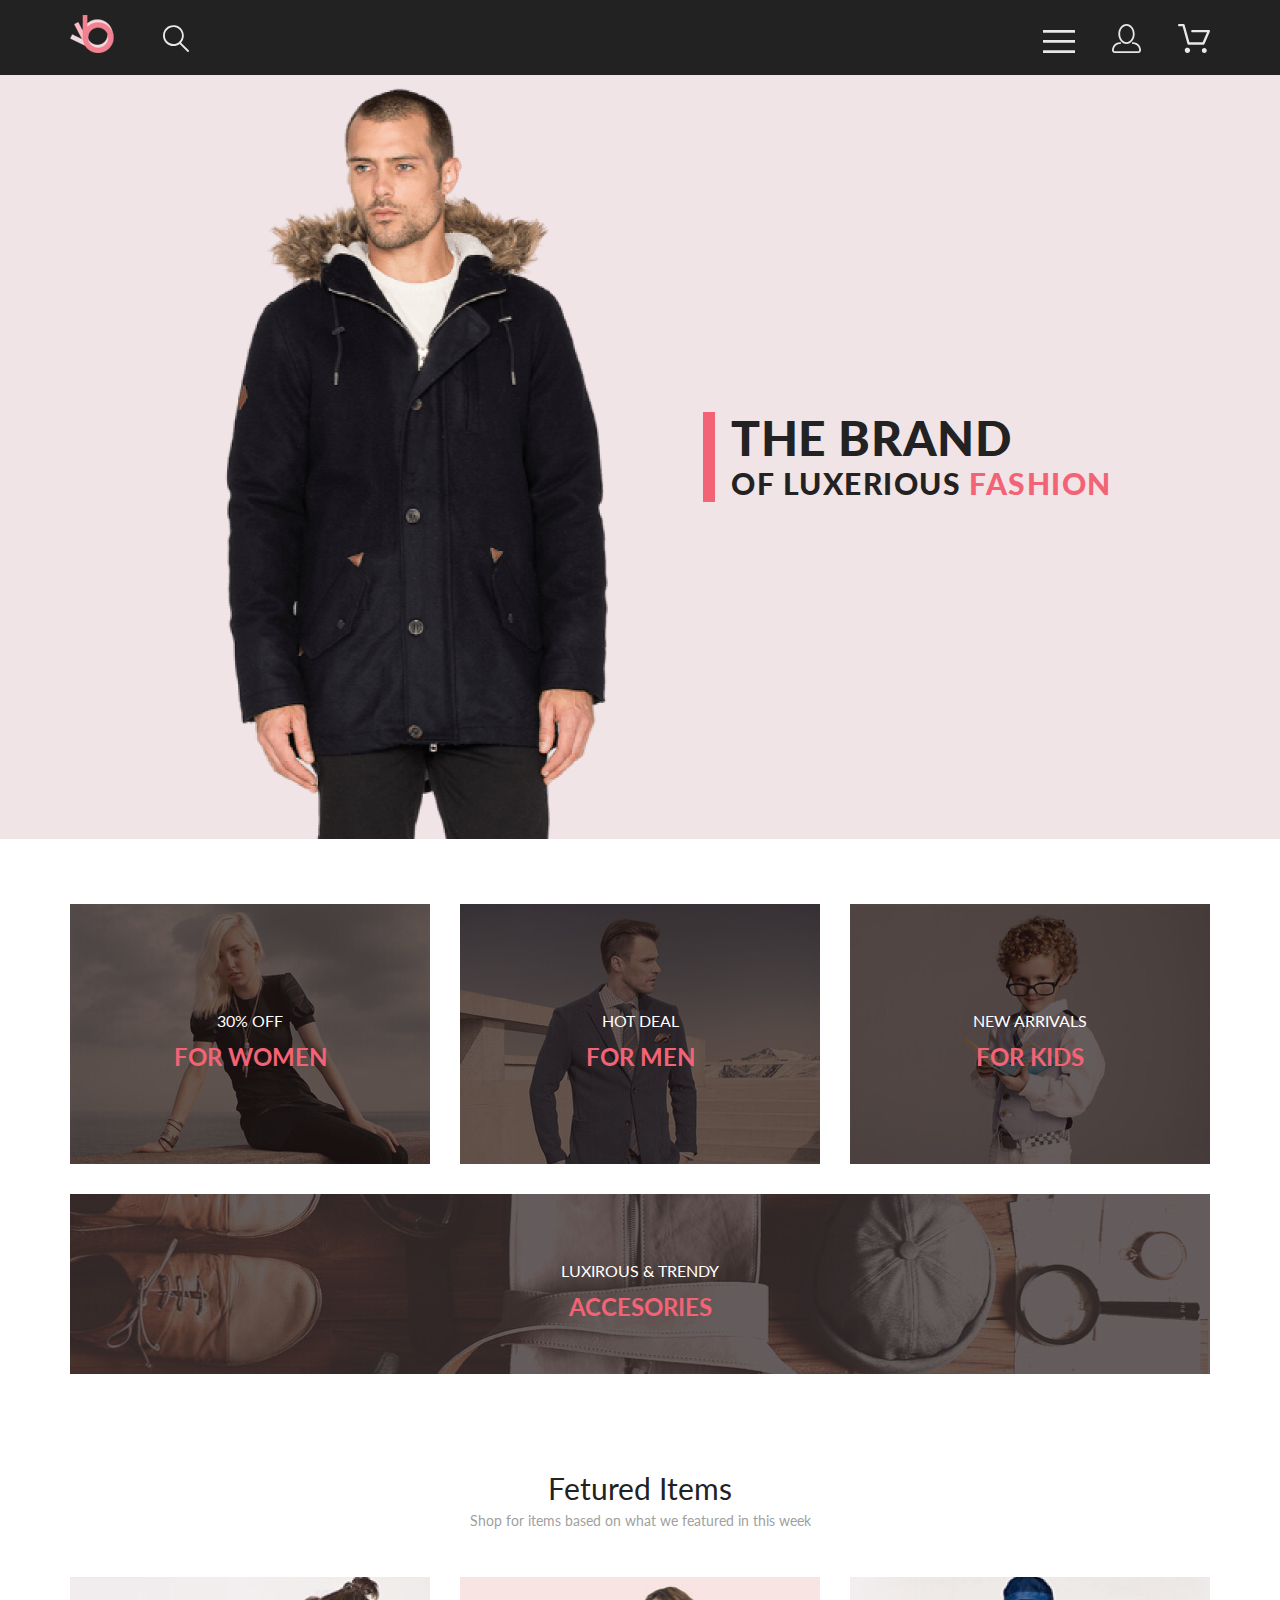
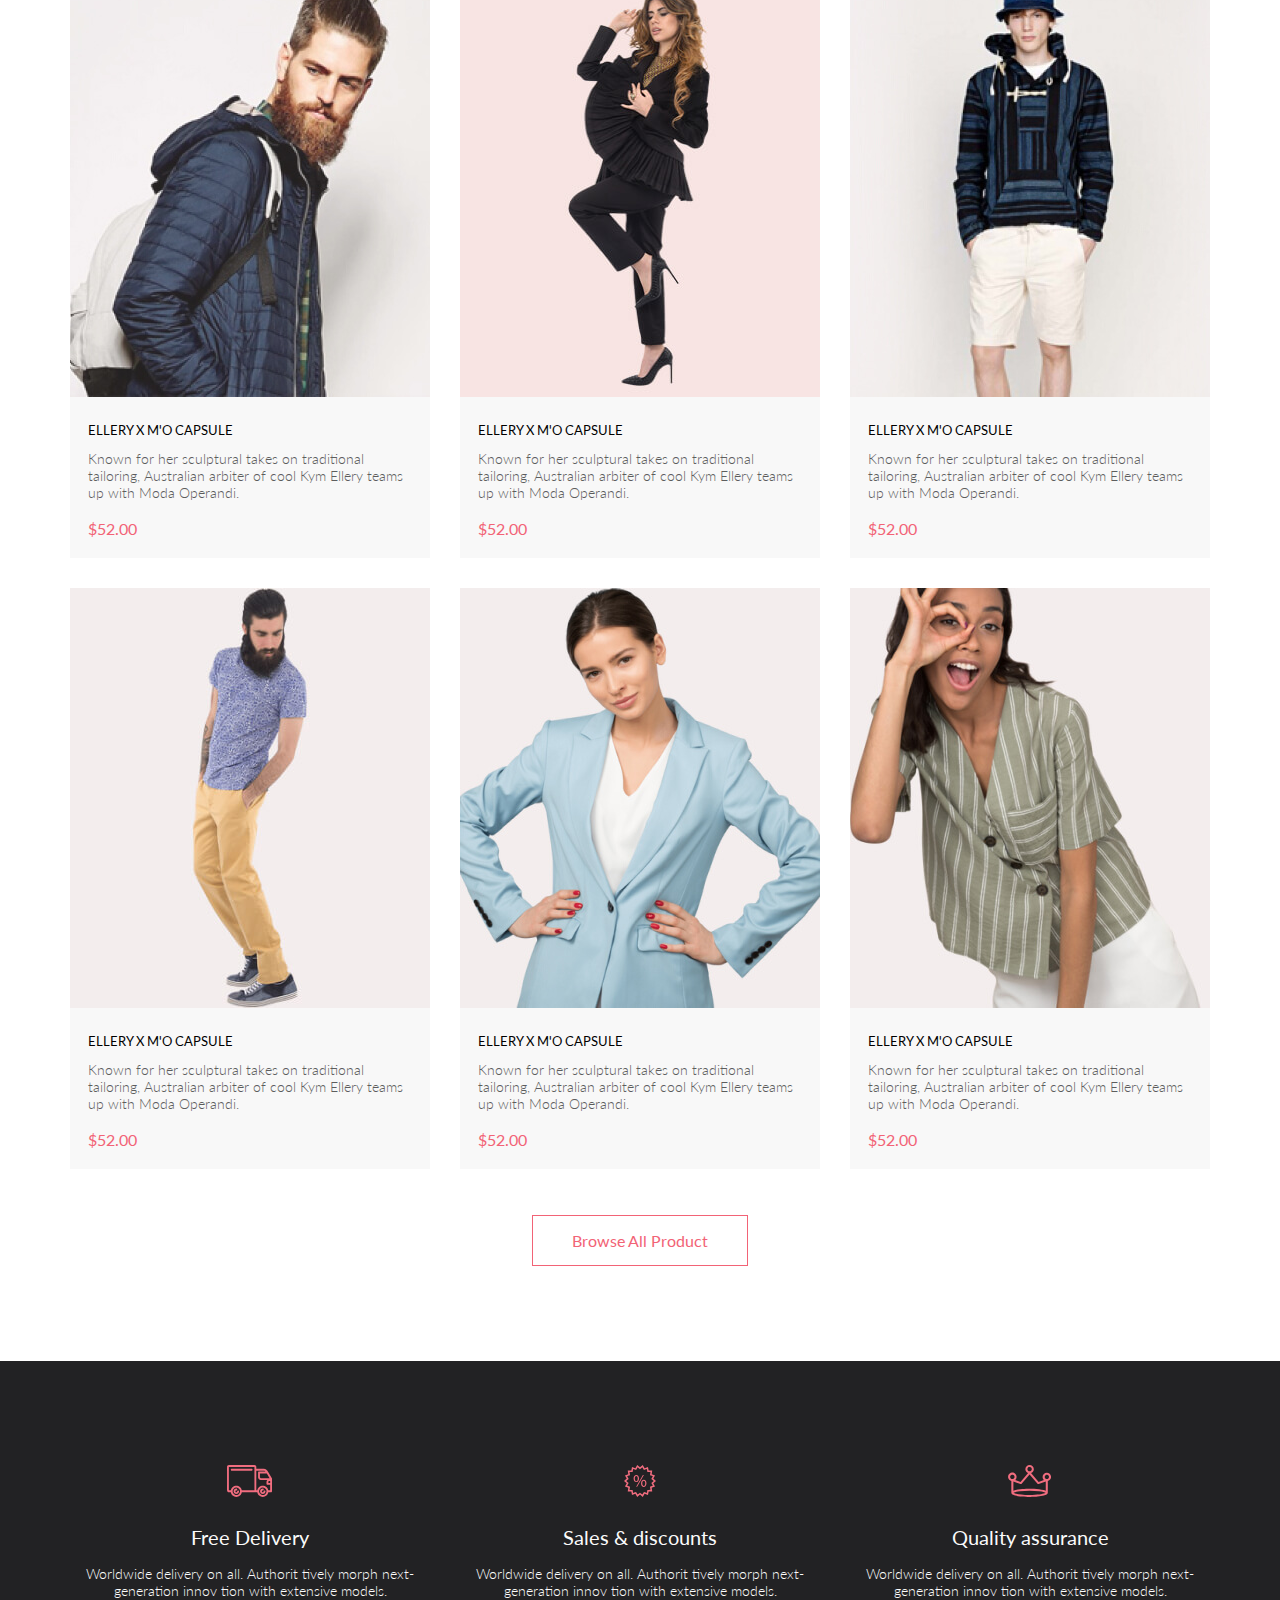
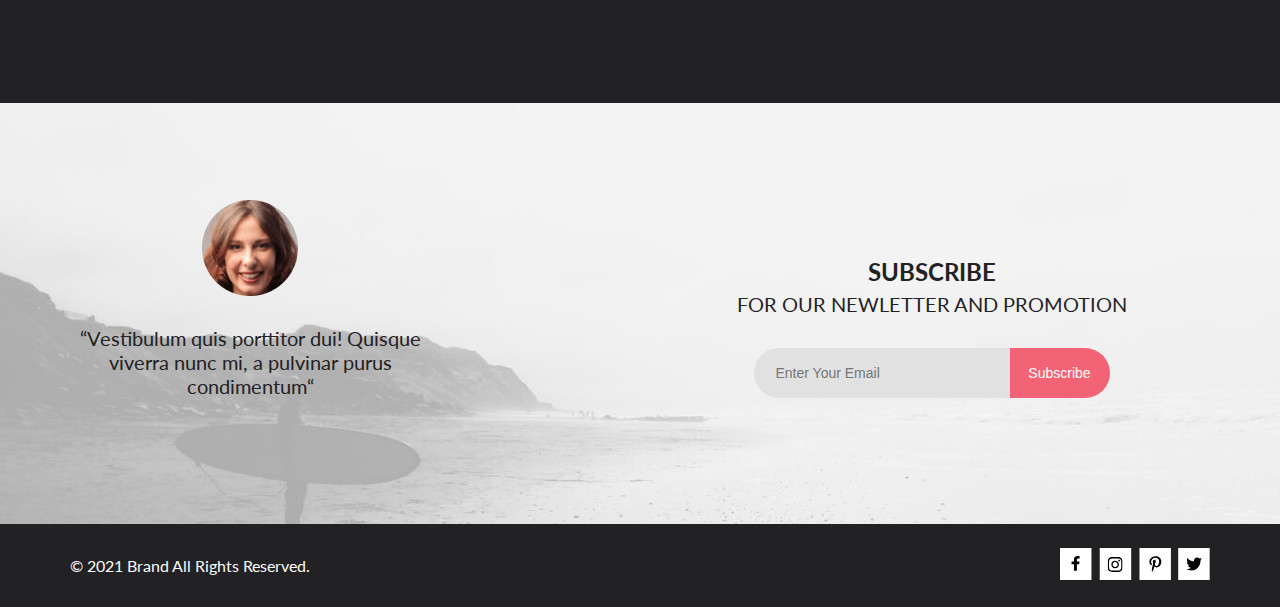
==== commit d266f263: "lesson-8" ====
--- a/index.html
+++ b/index.html
@@ -40,6 +40,12 @@
             </div>
             <h3 class="navigation__heading">MENU</h3>
             <ul class="navigation__list_first-level">
+                <li class="navigation__element_first-level mobile-only">
+                    <a href="registration.html" class="navigation__link_first-level">REGISTRATION</a>
+                </li>
+                <li class="navigation__element_first-level mobile-only">
+                    <a href="cart.html" class="navigation__link_first-level">CART</a>
+                </li>
                 <li class="navigation__element_first-level">
                     <a href="catalog.html" class="navigation__link_first-level">MAN</a>
                 </li>
--- a/css/style.css
+++ b/css/style.css
@@ -21,6 +21,12 @@
   content: "";
 }
 
+input::-webkit-outer-spin-button,
+input::-webkit-inner-spin-button {
+  -webkit-appearance: none;
+  margin: 0;
+}
+
 .center {
   padding-left: calc(50% - 570px);
   padding-right: calc(50% - 570px);
@@ -37,6 +43,7 @@
 
 body {
   font-family: 'Lato', sans-serif;
+  min-width: 375px;
 }
 
 .hidden {
@@ -559,11 +566,9 @@
   width: 256px;
   padding: 6px 22px;
   overflow: hidden;
-  color: #222224;
-  opacity: 0.67;
+  color: #222222;
   background: #E1E1E1;
   border-radius: 25px 0 0 25px;
-  outline: none;
 }
 
 .subscribe__button {
@@ -607,6 +612,11 @@
   margin-right: 7px;
 }
 
+.social-icons__link > svg > path {
+  -webkit-transition: .3s;
+  transition: .3s;
+}
+
 .social-icons__link:hover > svg > path:first-child {
   fill: #F26376;
 }
@@ -614,6 +624,10 @@
 .social-icons__link:hover > svg > g > path,
 .social-icons__link:hover > svg > path:not(:first-child) {
   fill: white;
+}
+
+.mobile-only {
+  display: none;
 }
 
 .breadcrumbs {
@@ -672,6 +686,18 @@
   color: #F26376;
 }
 
+@media (max-width: 767px) {
+  .breadcrumbs {
+    -webkit-box-orient: vertical;
+    -webkit-box-direction: normal;
+        -ms-flex-direction: column;
+            flex-direction: column;
+  }
+  .breadcrumbs__paragraph {
+    margin-bottom: 32px;
+  }
+}
+
 .filter-and-sort {
   padding: 16px 0;
   display: -webkit-box;
@@ -691,13 +717,13 @@
   margin-left: 16px;
 }
 
-.filter__icon {
-  margin-left: 11px;
-}
-
 .filter__button {
   width: 73px;
   cursor: pointer;
+}
+
+.filter__button > :first-child {
+  margin-right: 11px;
 }
 
 .filter__menu {
@@ -812,6 +838,49 @@
   margin-bottom: 9px;
 }
 
+@media (max-width: 1200px) {
+  .filter-and-sort {
+    -webkit-box-pack: justify;
+        -ms-flex-pack: justify;
+            justify-content: space-between;
+  }
+  .filter {
+    margin-right: 0;
+  }
+  .sort__value:last-child > .sort__menu {
+    right: 0;
+  }
+}
+
+@media (max-width: 767px) {
+  .filter__button > :first-child {
+    display: none;
+  }
+  .filter__icon {
+    width: 38px;
+    height: 25px;
+  }
+  .sort {
+    font-size: 12px;
+    line-height: 14px;
+  }
+  .sort__value:not(:last-child) {
+    margin-right: 24px;
+  }
+  .sort__value > .sort__button > :first-child {
+    margin-right: 9px;
+  }
+}
+
+@media (max-width: 374px) {
+  .sort__value:not(:last-child) {
+    margin-right: 14px;
+  }
+  .sort__value > .sort__button > :first-child {
+    margin-right: 2px;
+  }
+}
+
 .pagination {
   width: 284px;
   padding: 16px;
@@ -865,6 +934,7 @@
   border: none;
   outline: none;
   cursor: pointer;
+  z-index: 1;
 }
 
 .product-slider__button:hover > svg > path {
@@ -957,6 +1027,159 @@
   border: 1px solid #EAEAEA;
 }
 
+@media (max-width: 1200px) {
+  .product-slider {
+    height: 624px;
+  }
+  .product-slider > img {
+    width: 466px;
+  }
+  .product-description {
+    width: 100%;
+    margin-top: 0;
+  }
+}
+
+@media (max-width: 767px) {
+  .product-slider {
+    height: 500px;
+    position: relative;
+  }
+  .product-slider > img {
+    width: 375px;
+    position: absolute;
+    left: calc(50% - 187.5px);
+  }
+  .product-description__product-name {
+    width: 280px;
+    text-align: center;
+  }
+  .product-description__text {
+    width: 335px;
+  }
+  .product-description__second-line {
+    width: 100%;
+    margin: 31px 0 48px;
+  }
+  .product-description__sort {
+    width: 330px;
+  }
+}
+
+.form {
+  display: -webkit-box;
+  display: -ms-flexbox;
+  display: flex;
+  -webkit-box-orient: vertical;
+  -webkit-box-direction: normal;
+      -ms-flex-direction: column;
+          flex-direction: column;
+  -webkit-box-align: end;
+      -ms-flex-align: end;
+          align-items: end;
+  font-weight: 300;
+}
+
+.form_cart, .form_registration {
+  width: 360px;
+}
+
+.form__heading {
+  font-weight: 300;
+  font-size: 16px;
+  line-height: 19px;
+  color: #222222;
+  margin-bottom: 20px;
+}
+
+.form__heading:not(:first-child) {
+  margin-top: 34px;
+}
+
+.form__text {
+  font-weight: 300;
+  font-size: 13px;
+  line-height: 16px;
+  color: #B1B1B1;
+}
+
+.form__button-icon {
+  margin-left: 20px;
+}
+
+.form__input {
+  width: 100%;
+  margin-bottom: 20px;
+  font-weight: 300;
+  font-size: 13px;
+  line-height: 16px;
+  color: #222;
+  padding: 16px;
+  outline: none;
+  border: 1px solid #A4A4A4;
+}
+
+.form__input::-webkit-input-placeholder {
+  color: #B1B1B1;
+}
+
+.form__input:-ms-input-placeholder {
+  color: #B1B1B1;
+}
+
+.form__input::-ms-input-placeholder {
+  color: #B1B1B1;
+}
+
+.form__input::placeholder {
+  color: #B1B1B1;
+}
+
+.form__radio {
+  font-size: 11px;
+  line-height: 13px;
+  color: #000000;
+}
+
+.form__radio > :not(:last-child) {
+  margin-right: 10px;
+}
+
+.form__radio > input[type="radio"]:not(:first-child) {
+  margin-left: 10px;
+}
+
+.mt-40 {
+  margin-top: 40px;
+}
+
+.width-auto {
+  width: auto;
+}
+
+@media (max-width: 1200px) {
+  .form_cart {
+    width: 734px;
+    -webkit-box-orient: horizontal;
+    -webkit-box-direction: normal;
+        -ms-flex-direction: row;
+            flex-direction: row;
+    -webkit-box-pack: justify;
+        -ms-flex-pack: justify;
+            justify-content: space-between;
+  }
+}
+
+@media (max-width: 767px) {
+  .form_cart {
+    width: 360px;
+    -webkit-box-orient: vertical;
+    -webkit-box-direction: normal;
+        -ms-flex-direction: column;
+            flex-direction: column;
+  }
+}
+
 .cart {
   display: -webkit-box;
   display: -ms-flexbox;
@@ -966,6 +1189,8 @@
           justify-content: space-between;
   padding-top: 96px;
   padding-bottom: 128px;
+  padding-left: calc(50% - 570px);
+  padding-right: calc(50% - 570px);
 }
 
 .cart__products {
@@ -988,6 +1213,14 @@
   margin-bottom: 40px;
 }
 
+.cart__link {
+  display: -webkit-box;
+  display: -ms-flexbox;
+  display: flex;
+  text-decoration: none;
+  color: #222222;
+}
+
 .cart__img {
   width: 262px;
 }
@@ -998,7 +1231,6 @@
 }
 
 .cart__name {
-  color: #222222;
   margin-bottom: 42px;
   font-weight: normal;
 }
@@ -1123,7 +1355,102 @@
   font-weight: 400;
 }
 
+@media (max-width: 1200px) {
+  .cart {
+    -webkit-box-orient: vertical;
+    -webkit-box-direction: normal;
+        -ms-flex-direction: column;
+            flex-direction: column;
+    padding-left: calc(50% - 368px);
+    padding-right: calc(50% - 368px);
+  }
+  .cart__products {
+    width: 736px;
+  }
+  .cart__product {
+    width: 100%;
+  }
+  .cart__buttons {
+    -ms-flex-pack: distribute;
+        justify-content: space-around;
+    margin-bottom: 64px;
+  }
+  .cart__input-box, .cart__send-box {
+    width: 360px;
+  }
+  .cart__send-box {
+    margin-top: 39px;
+  }
+}
+
+@media (max-width: 767px) {
+  .cart {
+    width: 375px;
+    padding-left: calc(50% - 179px);
+    padding-top: 40px;
+    padding-bottom: 96px;
+  }
+  .cart__products {
+    width: 358px;
+  }
+  .cart__product {
+    width: 358px;
+    -ms-flex-wrap: nowrap;
+        flex-wrap: nowrap;
+  }
+  .cart__product:not(:last-child) {
+    margin-bottom: 32px;
+  }
+  .cart__img {
+    width: 144px;
+    height: 188px;
+  }
+  .cart__info {
+    padding-top: 13px;
+    padding-left: 13px;
+  }
+  .cart__name {
+    margin-bottom: 26px;
+    width: 144px;
+    font-size: 16px;
+    line-height: 19px;
+  }
+  .cart__parameter {
+    font-size: 14px;
+    line-height: 17px;
+  }
+  .cart__parameter:not(:last-child) {
+    margin-bottom: 4px;
+  }
+  .cart__quantity {
+    font-size: 10px;
+    line-height: 12px;
+    padding: 1px 4px;
+    width: 30px;
+    margin-left: 12px;
+  }
+  .cart__buttons {
+    margin-top: 30px;
+    margin-bottom: 48px;
+  }
+  .cart__button {
+    font-size: 12px;
+    line-height: 14px;
+    padding: 9px;
+  }
+  .cart__send-box {
+    margin-top: 48px;
+  }
+  .cart__delete {
+    top: 14px;
+    right: 12px;
+    width: 10px;
+  }
+}
+
 .registration {
+  padding-left: calc(50% - 570px);
+  padding-right: calc(50% - 570px);
   padding-top: 64px;
   padding-bottom: 96px;
   display: -webkit-box;
@@ -1132,6 +1459,10 @@
   -webkit-box-pack: justify;
       -ms-flex-pack: justify;
           justify-content: space-between;
+}
+
+.registration__button {
+  width: 194px;
 }
 
 .registration__info {
@@ -1158,94 +1489,212 @@
   margin-bottom: 16px;
 }
 
-.form {
-  display: -webkit-box;
-  display: -ms-flexbox;
-  display: flex;
-  -webkit-box-orient: vertical;
-  -webkit-box-direction: normal;
-      -ms-flex-direction: column;
-          flex-direction: column;
-  -webkit-box-align: end;
-      -ms-flex-align: end;
-          align-items: end;
-  font-weight: 300;
-}
-
-.form_cart, .form_registration {
-  width: 360px;
-}
-
-.form__heading {
-  font-weight: 300;
-  font-size: 16px;
-  line-height: 19px;
-  color: #222222;
-  margin-bottom: 20px;
-}
-
-.form__heading:not(:first-child) {
-  margin-top: 34px;
-}
-
-.form__text {
-  font-weight: 300;
-  font-size: 13px;
-  line-height: 16px;
-  color: #B1B1B1;
-}
-
-.form__button-icon {
-  margin-left: 20px;
-}
-
-.form__input {
-  width: 100%;
-  margin-bottom: 20px;
-  font-weight: 300;
-  font-size: 13px;
-  line-height: 16px;
-  color: #222;
-  padding: 16px;
-  outline: none;
-  border: 1px solid #A4A4A4;
-}
-
-.form__input::-webkit-input-placeholder {
-  color: #B1B1B1;
-}
-
-.form__input:-ms-input-placeholder {
-  color: #B1B1B1;
-}
-
-.form__input::-ms-input-placeholder {
-  color: #B1B1B1;
-}
-
-.form__input::placeholder {
-  color: #B1B1B1;
-}
-
-.form__radio {
-  font-size: 11px;
-  line-height: 13px;
-  color: #000000;
-}
-
-.form__radio > :not(:last-child) {
-  margin-right: 10px;
-}
-
-.form__radio > input[type="radio"]:not(:first-child) {
-  margin-left: 10px;
-}
-
-.mt-40 {
-  margin-top: 40px;
-}
-
-.width-auto {
-  width: auto;
+@media (max-width: 1200px) {
+  .registration {
+    padding-left: calc(50% - 368px);
+    padding-right: calc(50% - 368px);
+  }
+  .registration__info {
+    width: 354px;
+  }
+  .registration__info > :not(:last-child) {
+    margin-bottom: 22px;
+  }
+  .registration__heading, .registration__info {
+    font-size: 16px;
+    line-height: 19px;
+  }
+}
+
+@media (max-width: 767px) {
+  .registration {
+    padding-left: calc(50% - 180px);
+    padding-right: calc(50% - 180px);
+    -webkit-box-orient: vertical;
+    -webkit-box-direction: normal;
+        -ms-flex-direction: column;
+            flex-direction: column;
+  }
+  .registration__info {
+    margin-top: 40px;
+  }
+}
+
+@media (max-width: 1200px) {
+  .center {
+    padding-left: calc(50% - 368px);
+    padding-right: calc(50% - 368px);
+  }
+  .preview {
+    height: 368px;
+  }
+  .preview__container {
+    max-width: 736px;
+    padding-left: 407px;
+  }
+  .up-case {
+    font-size: 44px;
+  }
+  .normal-case {
+    font-size: 24px;
+    letter-spacing: 1px;
+  }
+  .special-offers {
+    padding-top: 48px;
+    padding-bottom: 64px;
+    display: -webkit-box;
+    display: -ms-flexbox;
+    display: flex;
+    -webkit-box-orient: vertical;
+    -webkit-box-direction: normal;
+        -ms-flex-direction: column;
+            flex-direction: column;
+    -webkit-box-align: center;
+        -ms-flex-align: center;
+            align-items: center;
+  }
+  .special-offers > :not(:last-child) {
+    margin-bottom: 48px;
+  }
+  .subscribe {
+    padding-top: 64px;
+    padding-bottom: 140px;
+    background-position-x: -250px;
+    -webkit-box-orient: vertical;
+    -webkit-box-direction: normal;
+        -ms-flex-direction: column;
+            flex-direction: column;
+    -webkit-box-align: center;
+        -ms-flex-align: center;
+            align-items: center;
+  }
+  .subscribe > :not(:last-child) {
+    margin-bottom: 48px;
+  }
+  .deals__element-small {
+    width: 232px;
+    height: 168px;
+  }
+  .deals__element-big {
+    width: 735px;
+    height: 116px;
+  }
+  .deals__element_women, .deals__element_men, .deals__element_kids, .deals__element_accesories {
+    background-size: contain;
+  }
+  .last-odd {
+    display: none;
+  }
+}
+
+@media (max-width: 767px) {
+  .center {
+    padding-left: calc(50% - 171.5px);
+    padding-right: calc(50% - 171.5px);
+  }
+  .header__right > :first-child {
+    margin-right: 0;
+  }
+  .header__right > :not(:first-child) {
+    display: none;
+  }
+  .navigation {
+    width: 100%;
+    min-height: calc(100vh - 75px);
+  }
+  .preview__container {
+    padding-left: 0;
+    background-image: none;
+    display: -webkit-box;
+    display: -ms-flexbox;
+    display: flex;
+    -webkit-box-pack: center;
+        -ms-flex-pack: center;
+            justify-content: center;
+  }
+  .up-case {
+    font-size: 38px;
+    line-height: 36px;
+  }
+  .normal-case {
+    font-size: 18px;
+  }
+  .subscribe {
+    background-position-x: -500px;
+  }
+  .subscribe__form {
+    width: 100%;
+  }
+  .subscribe > :not(:last-child) {
+    margin-bottom: 48px;
+  }
+  .deals > :not(:last-child) {
+    margin-bottom: 0;
+  }
+  .deals__elements {
+    -ms-flex-wrap: wrap;
+        flex-wrap: wrap;
+  }
+  .deals__element-small {
+    width: 343px;
+    height: 247px;
+    margin-bottom: 32px;
+  }
+  .deals__element-big {
+    width: 343px;
+    height: 111px;
+  }
+  .products {
+    padding-left: calc(50% - 180px);
+    padding-right: calc(50% - 180px);
+  }
+  .footer {
+    padding-top: 43px;
+    padding-bottom: 9px;
+    -webkit-box-orient: vertical;
+    -webkit-box-direction: reverse;
+        -ms-flex-direction: column-reverse;
+            flex-direction: column-reverse;
+  }
+  .social-icons {
+    margin-bottom: 40px;
+  }
+  .mobile-only {
+    display: block;
+  }
+}
+
+@media (max-width: 374px) {
+  .center {
+    padding-left: calc(50% - 155px);
+    padding-right: calc(50% - 155px);
+  }
+  .subscribe__form {
+    -webkit-transform: scale(0.85);
+            transform: scale(0.85);
+  }
+  .deals > :not(:last-child) {
+    margin-bottom: 0;
+  }
+  .deals__elements {
+    -ms-flex-wrap: wrap;
+        flex-wrap: wrap;
+  }
+  .deals__element-small, .deals__element-big {
+    width: 310px;
+  }
+  .deals__element_women, .deals__element_men, .deals__element_kids, .deals__element_accesories {
+    background-size: cover;
+  }
+  .products {
+    padding-left: calc(50% - 160px);
+    padding-right: calc(50% - 160px);
+  }
+  .product__card {
+    width: 320px;
+  }
+  .product__card a img {
+    width: 320px;
+  }
 }
 /*# sourceMappingURL=style.css.map */